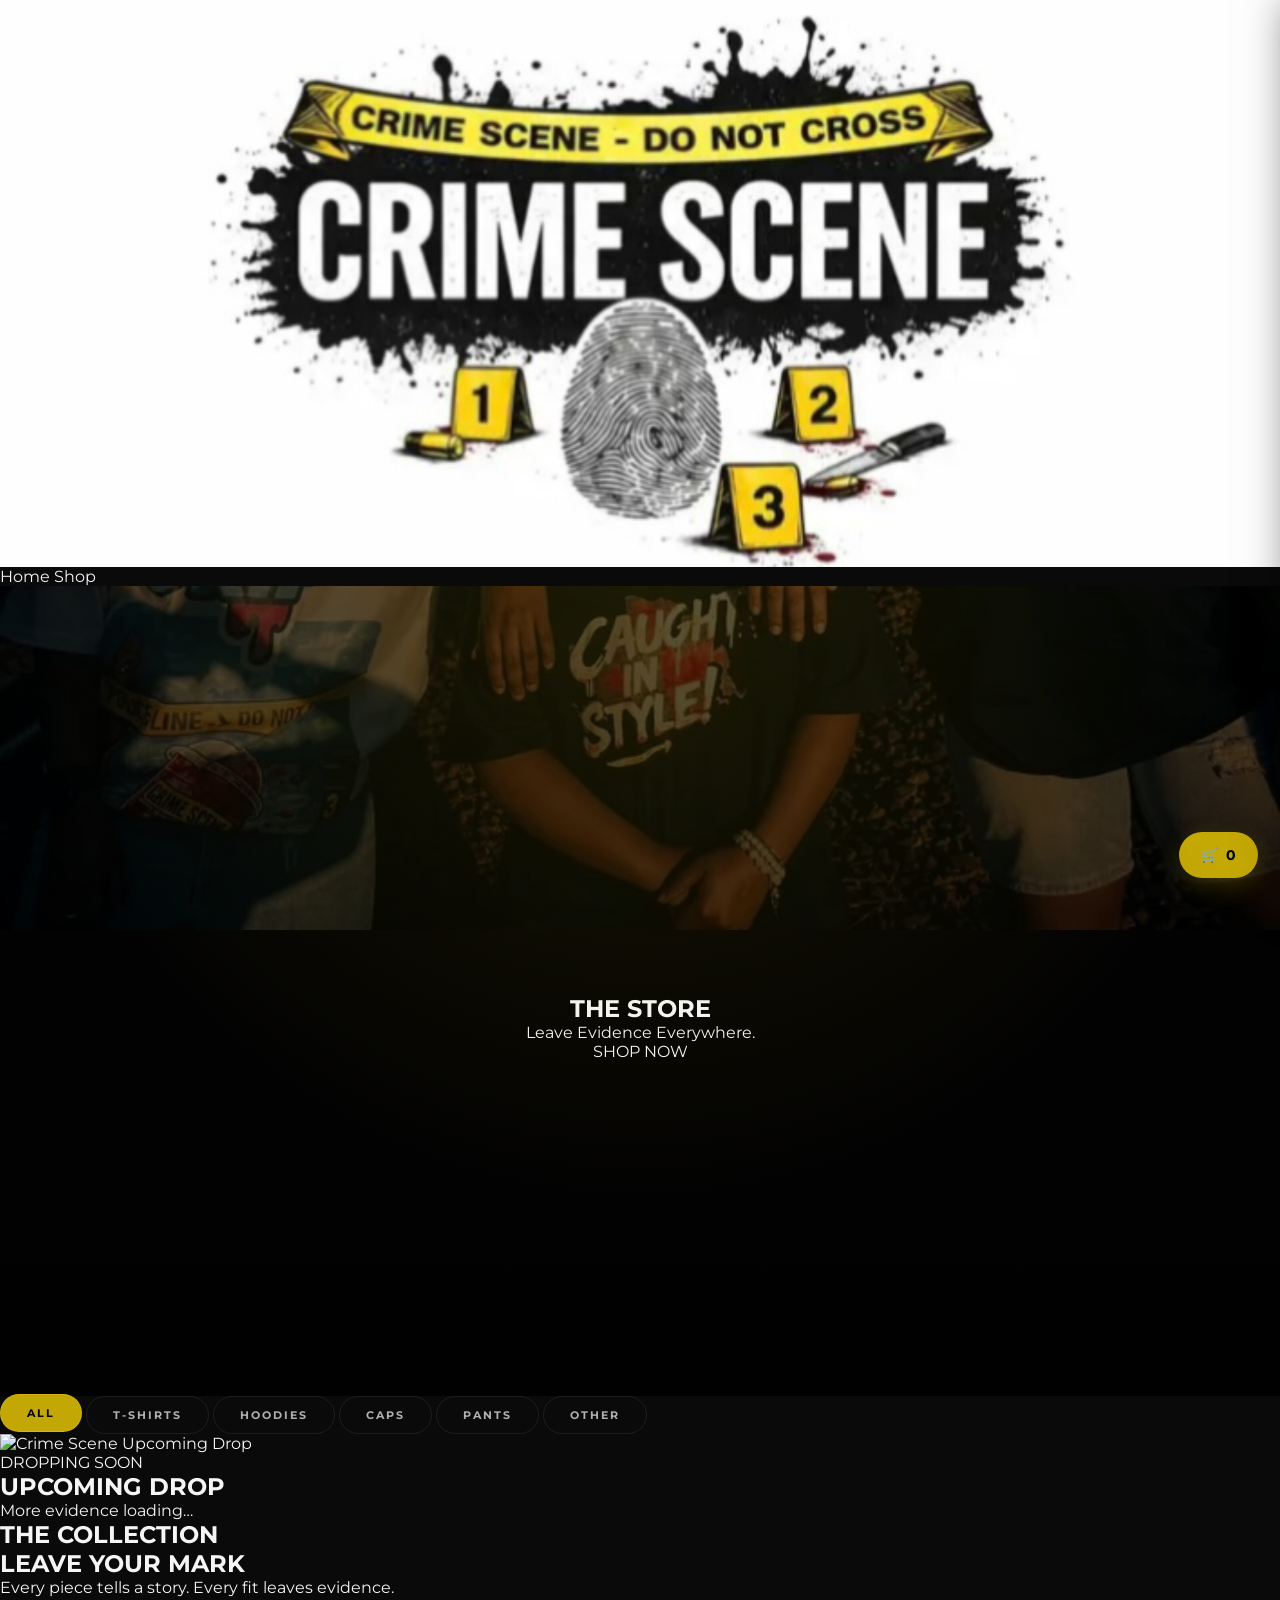
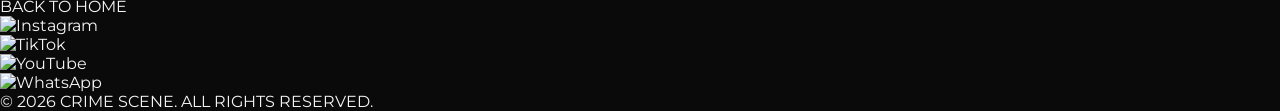
==== shop.html @ a5c56a44 "Update shop.html" ====
<!DOCTYPE html>
<html lang="en">

<head>
  <meta charset="UTF-8">
  <meta name="viewport" content="width=device-width, initial-scale=1.0">
  <title>CRIME SCENE | Store</title>
  <meta name="description" content="Shop official Crime Scene streetwear. Hoodies, t-shirts, caps and exclusive drops.">
  <meta property="og:title" content="CRIME SCENE | Store">
  <meta property="og:description" content="Shop official Crime Scene streetwear. Leave Evidence.">
  <meta property="og:type" content="website">
  <link rel="icon" type="image/png" href="assets/images/favicon.png">
  <link rel="preconnect" href="https://fonts.googleapis.com">
  <link rel="preconnect" href="https://fonts.gstatic.com" crossorigin>
  <link href="https://fonts.googleapis.com/css2?family=Special+Elite&family=Montserrat:wght@300;400;500;600;700&display=swap" rel="stylesheet">
  <link rel="stylesheet" href="css/shop.css">
</head>

<body>

  <!-- ═══════════════════════════ HEADER ═══════════════════════════ -->
  <header class="header">
    <div class="logo-container">
      <a href="index.html">
        <img src="assets/images/InShot_20260411_144224557.jpg" alt="Crime Scene Logo" class="logo">
      </a>
    </div>
    <nav class="navbar">
      <a href="index.html">Home</a>
      <a href="shop.html" class="active">Shop</a>
    </nav>
  </header>

  <!-- ═══════════════════════════ HERO ════════════════════════════ -->
  <section class="hero">
    <div class="hero-content">
      <h1>THE STORE</h1>
      <p>Leave Evidence Everywhere.</p>
      <a href="#products" class="cta-btn">SHOP NOW</a>
    </div>
  </section>

  <!-- ═══════════════════════════ FILTERS ═════════════════════════ -->
  <nav class="shop-filters" aria-label="Product filters">
    <button class="filter-btn active" onclick="filterProducts('all')">ALL</button>
    <button class="filter-btn" onclick="filterProducts('tshirt')">T-SHIRTS</button>
    <button class="filter-btn" onclick="filterProducts('hoodie')">HOODIES</button>
    <button class="filter-btn" onclick="filterProducts('cap')">CAPS</button>
    <button class="filter-btn" onclick="filterProducts('pants')">PANTS</button>
    <button class="filter-btn" onclick="filterProducts('other')">OTHER</button>
  </nav>

  <!-- ═══════════════════════════ FEATURED DROP ═══════════════════ -->
  <section class="featured-drop">
    <img class="featured-drop__img"
         src="assets/images/products/IMG-20260512-WA0043.jpg"
         alt="Crime Scene Upcoming Drop"
         loading="lazy">
    <div class="featured-drop__overlay">
      <span class="featured-drop__label">DROPPING SOON</span>
      <h2 class="featured-drop__title">UPCOMING DROP</h2>
      <p class="featured-drop__sub">More evidence loading…</p>
    </div>
  </section>

  <!-- ═══════════════════════════ PRODUCTS ════════════════════════ -->
  <main>
    <section class="products-section" id="products">
      <div class="section-title">
        <h2>THE COLLECTION</h2>
      </div>
      <div class="products-container">
        <!-- Injected by product.js -->
      </div>
    </section>
  </main>

  <!-- ═══════════════════════════ CTA ═════════════════════════════ -->
  <section class="cta-section">
    <h2>LEAVE YOUR MARK</h2>
    <p>Every piece tells a story. Every fit leaves evidence.</p>
    <a href="index.html" class="cta-btn">BACK TO HOME</a>
  </section>

  <!-- ═══════════════════════════ FOOTER ══════════════════════════ -->
  <footer class="footer">
    <div class="socials">
      <a href="https://www.instagram.com/crimedrip?igsh=eDRuYWk0MGx1YnZj" target="_blank" rel="noopener noreferrer">
        <img src="assets/images/OIP.jpg" alt="Instagram">
      </a>
      <a href="https://www.tiktok.com/@crimescene1441?_r=1&_t=ZS-95OgPBga3Vc" target="_blank" rel="noopener noreferrer">
        <img src="assets/images/tiktok.jpg" alt="TikTok">
      </a>
      <a href="https://youtube.com/@crimescenelifestyle?si=PqlXC4V3-9mZd_7v" target="_blank" rel="noopener noreferrer">
        <img src="assets/images/youtube.png" alt="YouTube">
      </a>
      <a href="https://whatsapp.com/channel/0029VbCSSCiEquiRIJZGGv15" target="_blank" rel="noopener noreferrer">
        <img src="assets/images/whatsapp.png" alt="WhatsApp">
      </a>
    </div>
    <p>© 2026 CRIME SCENE. ALL RIGHTS RESERVED.</p>
  </footer>

  <!-- ═══════════════════════════ CART TRIGGER ════════════════════ -->
  <button class="cart-trigger" onclick="toggleCart()" aria-label="Open cart">
    🛒 <span id="cart-count">0</span>
  </button>

  <!-- ═══════════════════════════ CART PANEL ══════════════════════ -->
  <aside class="cart-panel" id="cart" role="dialog" aria-label="Shopping cart">
    <div class="cart-panel__head">
      <h2 class="cart-panel__title">YOUR CART</h2>
      <button class="cart-panel__close" onclick="toggleCart()" aria-label="Close cart">✕</button>
    </div>
    <div class="cart-panel__items" id="cart-items"></div>
    <div class="cart-panel__foot">
      <div class="cart-panel__total" id="cart-total"></div>
      <button class="cart-panel__checkout" onclick="checkoutWhatsApp()">ORDER ON WHATSAPP</button>
    </div>
  </aside>

  <script src="js/product.js"></script>

</body>
</html>
---- css/shop.css ----
@import url('https://fonts.googleapis.com/css2?family=Montserrat:wght@300;400;500;600;700&family=Special+Elite&display=swap');

/* =====================================================================
   TOKENS
===================================================================== */

:root {
  --gold:         rgba(216, 184, 4, 0.9);
  --gold-glow:    rgba(216, 184, 4, 0.20);
  --gold-subtle:  rgba(216, 184, 4, 0.12);

  --bg:           #0a0a0a;
  --bg-raised:    #111111;
  --card:         #181818;

  --text:         #f5f5f5;
  --text-muted:   rgba(255, 255, 255, 0.68);

  --border:       rgba(255, 255, 255, 0.08);

  --ease:         0.38s ease;

  --font-display: 'Special Elite', cursive;
  --font-body:    'Montserrat', sans-serif;
}

/* =====================================================================
   RESET
===================================================================== */

*, *::before, *::after {
  margin: 0;
  padding: 0;
  box-sizing: border-box;
}

/* =====================================================================
   BASE
===================================================================== */

html { scroll-behavior: smooth; }

body {
  background: var(--bg);
  color: var(--text);
  font-family: var(--font-body);
  overflow-x: hidden;
}

a { text-decoration: none; color: inherit; }

img { display: block; max-width: 100%; }

/* =====================================================================
   SCROLLBAR
===================================================================== */

::-webkit-scrollbar       { width: 6px; }
::-webkit-scrollbar-track { background: #111; }
::-webkit-scrollbar-thumb { background: var(--gold); border-radius: 20px; }

/* =====================================================================
   SITE HEADER
===================================================================== */

.site-header {
  position: fixed;
  top: 0;
  left: 0;
  right: 0;
  z-index: 900;

  display: flex;
  align-items: center;
  justify-content: space-between;

  padding: 0 8%;
  height: 72px;

  background: rgba(10, 10, 10, 0.85);
  backdrop-filter: blur(12px);
  border-bottom: 1px solid var(--border);
}

.site-logo {
  font-family: var(--font-display);
  font-size: 1.35rem;
  color: var(--gold);
  letter-spacing: 4px;
}

.site-nav {
  display: flex;
  gap: 32px;
}

.site-nav a {
  font-size: 12px;
  font-weight: 600;
  letter-spacing: 2.5px;
  color: var(--text-muted);
  text-transform: uppercase;
  transition: color var(--ease);
}

.site-nav a:hover,
.site-nav a.active {
  color: var(--gold);
}

/* =====================================================================
   HERO
===================================================================== */

.hero {
  min-height: 90vh;
  padding-top: 72px; /* clear fixed header */

  background:
    linear-gradient(rgba(0, 0, 0, 0.70), rgba(0, 0, 0, 0.88)),
    url('../assets/images/1778479304655.jpg') center / cover no-repeat fixed;

  display: flex;
  align-items: center;
  justify-content: center;
  text-align: center;

  position: relative;
  overflow: hidden;
}

.hero::after {
  content: '';
  position: absolute;
  inset: 0;
  background: radial-gradient(circle at top, var(--gold-subtle), transparent 60%);
  pointer-events: none;
}

.hero__inner {
  position: relative;
  z-index: 2;
  padding: 0 6%;
}

.hero__title {
  font-family: var(--font-display);
  font-size: clamp(2.8rem, 9vw, 6.5rem);
  color: var(--gold);
  letter-spacing: 6px;
  text-transform: uppercase;
  text-shadow: 0 0 30px var(--gold-glow);
  line-height: 1.1;
}

.hero__sub {
  margin-top: 18px;
  font-size: 13px;
  font-weight: 500;
  letter-spacing: 5px;
  text-transform: uppercase;
  color: var(--text-muted);
}

.hero__btn {
  display: inline-block;
  margin-top: 36px;
  padding: 15px 40px;
  background: transparent;
  border: 1px solid var(--gold);
  color: var(--gold);
  font-family: var(--font-body);
  font-size: 12px;
  font-weight: 700;
  letter-spacing: 3px;
  text-transform: uppercase;
  border-radius: 40px;
  transition: background var(--ease), color var(--ease), transform var(--ease);
}

.hero__btn:hover {
  background: var(--gold);
  color: #000;
  transform: translateY(-3px);
}

/* =====================================================================
   FILTERS
===================================================================== */

.filters {
  display: flex;
  flex-wrap: wrap;
  justify-content: center;
  gap: 12px;
  padding: 32px 8%;
  background: var(--bg-raised);
  border-top: 1px solid var(--border);
  border-bottom: 1px solid var(--border);
}

.filter-btn {
  padding: 11px 26px;
  background: transparent;
  color: var(--text-muted);
  border: 1px solid var(--border);
  border-radius: 40px;
  font-family: var(--font-body);
  font-size: 11px;
  font-weight: 700;
  letter-spacing: 2px;
  text-transform: uppercase;
  cursor: pointer;
  transition: background var(--ease), color var(--ease), border-color var(--ease), transform var(--ease);
}

.filter-btn:hover,
.filter-btn.active {
  background: var(--gold);
  color: #000;
  border-color: var(--gold);
  transform: translateY(-2px);
}

/* =====================================================================
   FEATURED DROP
===================================================================== */

.featured {
  position: relative;
  height: 68vh;
  overflow: hidden;
}

.featured__img {
  width: 100%;
  height: 100%;
  object-fit: cover;
  object-position: center;
  transition: transform 0.8s ease;
}

.featured:hover .featured__img {
  transform: scale(1.04);
}

/* diagonal overlay band — the signature element */
.featured__overlay {
  position: absolute;
  inset: 0;
  display: flex;
  flex-direction: column;
  align-items: center;
  justify-content: center;
  background: linear-gradient(
    135deg,
    rgba(0, 0, 0, 0.80) 0%,
    rgba(0, 0, 0, 0.30) 55%,
    transparent 100%
  );
  padding: 10%;
}

.featured__label {
  display: inline-block;
  font-size: 10px;
  font-weight: 700;
  letter-spacing: 4px;
  color: #000;
  background: var(--gold);
  padding: 5px 16px;
  border-radius: 40px;
  margin-bottom: 18px;
  text-transform: uppercase;
}

.featured__title {
  font-family: var(--font-display);
  font-size: clamp(2.2rem, 6vw, 4.5rem);
  color: var(--text);
  letter-spacing: 4px;
  text-align: center;
  text-transform: uppercase;
}

.featured__sub {
  margin-top: 14px;
  font-size: 13px;
  letter-spacing: 3px;
  color: var(--text-muted);
  text-transform: uppercase;
}

/* =====================================================================
   PRODUCTS GRID
===================================================================== */

.products {
  display: grid;
  grid-template-columns: repeat(auto-fill, minmax(280px, 1fr));
  gap: 30px;
  padding: 80px 8%;
}

/* =====================================================================
   PRODUCT CARD
===================================================================== */

.product-card {
  background: var(--card);
  border-radius: 20px;
  border: 1px solid var(--border);
  overflow: hidden;
  display: flex;
  flex-direction: column;
  transition: transform var(--ease), box-shadow var(--ease);
}

.product-card:hover {
  transform: translateY(-8px);
  box-shadow: 0 24px 48px rgba(0, 0, 0, 0.45);
}

.product-card__img {
  width: 100%;
  height: 320px;
  object-fit: cover;
  object-position: center;
  transition: transform 0.6s ease, filter 0.6s ease;
}

.product-card:hover .product-card__img {
  transform: scale(1.06);
  filter: brightness(108%) contrast(104%);
}

.product-card__body {
  padding: 22px;
  display: flex;
  flex-direction: column;
  flex: 1;
}

.product-card__name {
  font-size: 1.1rem;
  font-weight: 600;
  color: var(--gold);
  margin-bottom: 8px;
}

.product-card__desc {
  font-size: 13px;
  color: var(--text-muted);
  line-height: 1.7;
  flex: 1;
  margin-bottom: 16px;
}

/* SIZES */
.product-card__sizes {
  display: flex;
  flex-wrap: wrap;
  gap: 8px;
  margin-bottom: 18px;
}

.size-btn {
  width: 36px;
  height: 36px;
  background: transparent;
  color: var(--text);
  border: 1px solid rgba(255, 255, 255, 0.25);
  border-radius: 8px;
  font-family: var(--font-body);
  font-size: 11px;
  font-weight: 600;
  cursor: pointer;
  transition: background var(--ease), color var(--ease), border-color var(--ease);
}

.size-btn:hover,
.size-btn.active {
  background: var(--text);
  color: #000;
  border-color: var(--text);
}

/* ADD TO CART */
.product-card__cta {
  width: 100%;
  padding: 14px;
  background: var(--gold);
  color: #000;
  border: none;
  border-radius: 40px;
  font-family: var(--font-body);
  font-size: 12px;
  font-weight: 700;
  letter-spacing: 2px;
  text-transform: uppercase;
  cursor: pointer;
  transition: transform var(--ease), box-shadow var(--ease);
}

.product-card__cta:hover {
  transform: translateY(-3px);
  box-shadow: 0 10px 24px var(--gold-glow);
}

/* =====================================================================
   SCROLL REVEAL
===================================================================== */

.hidden {
  opacity: 0;
  transform: translateY(50px);
  transition: opacity 0.9s ease, transform 0.9s ease;
}

.show {
  opacity: 1;
  transform: translateY(0);
}

/* =====================================================================
   CART TRIGGER (floating button)
===================================================================== */

.cart-trigger {
  position: fixed;
  right: 22px;
  bottom: 22px;
  z-index: 950;

  display: flex;
  align-items: center;
  gap: 8px;

  padding: 14px 22px;
  background: var(--gold);
  color: #000;
  border: none;
  border-radius: 50px;
  font-family: var(--font-body);
  font-size: 14px;
  font-weight: 700;
  cursor: pointer;
  box-shadow: 0 8px 24px var(--gold-glow);
  transition: transform var(--ease);
}

.cart-trigger:hover { transform: scale(1.06); }

/* =====================================================================
   CART PANEL
===================================================================== */

.cart-panel {
  position: fixed;
  top: 0;
  right: -420px;
  width: 400px;
  max-width: 100vw;
  height: 100vh;
  z-index: 1100;

  display: flex;
  flex-direction: column;

  background: #0f0f0f;
  border-left: 1px solid var(--border);
  box-shadow: -12px 0 40px rgba(0, 0, 0, 0.5);

  transition: right 0.42s ease;
  overflow: hidden;
}

.cart-panel.active { right: 0; }

/* head */
.cart-panel__head {
  display: flex;
  align-items: center;
  justify-content: space-between;
  padding: 28px 28px 20px;
  border-bottom: 1px solid var(--border);
  flex-shrink: 0;
}

.cart-panel__title {
  font-family: var(--font-display);
  font-size: 1.4rem;
  color: var(--gold);
  letter-spacing: 3px;
}

.cart-panel__close {
  background: transparent;
  border: 1px solid var(--border);
  color: var(--text-muted);
  width: 34px;
  height: 34px;
  border-radius: 50%;
  font-size: 14px;
  cursor: pointer;
  transition: border-color var(--ease), color var(--ease);
}

.cart-panel__close:hover {
  border-color: crimson;
  color: crimson;
}

/* items */
.cart-panel__items {
  flex: 1;
  overflow-y: auto;
  padding: 20px 28px;
}

/* single item */
.cart-item {
  display: flex;
  align-items: center;
  justify-content: space-between;
  gap: 14px;
  padding: 14px 0;
  border-bottom: 1px solid var(--border);
}

.cart-item__info h4 {
  font-size: 14px;
  font-weight: 600;
  color: var(--gold);
  margin-bottom: 4px;
}

.cart-item__info p {
  font-size: 12px;
  color: var(--text-muted);
}

.remove-btn {
  flex-shrink: 0;
  width: 32px;
  height: 32px;
  background: crimson;
  border: none;
  border-radius: 50%;
  color: #fff;
  font-size: 14px;
  cursor: pointer;
  transition: opacity var(--ease);
}

.remove-btn:hover { opacity: 0.8; }

/* foot */
.cart-panel__foot {
  padding: 20px 28px 28px;
  border-top: 1px solid var(--border);
  flex-shrink: 0;
}

.cart-panel__total {
  font-size: 18px;
  font-weight: 700;
  color: var(--gold);
  text-align: center;
  margin-bottom: 18px;
}

.cart-panel__checkout {
  width: 100%;
  padding: 15px;
  background: var(--gold);
  color: #000;
  border: none;
  border-radius: 40px;
  font-family: var(--font-body);
  font-size: 12px;
  font-weight: 700;
  letter-spacing: 2px;
  text-transform: uppercase;
  cursor: pointer;
  transition: transform var(--ease), box-shadow var(--ease);
}

.cart-panel__checkout:hover {
  transform: translateY(-3px);
  box-shadow: 0 10px 26px var(--gold-glow);
}

/* =====================================================================
   SITE FOOTER
===================================================================== */

.site-footer {
  padding: 32px 8%;
  background: var(--bg-raised);
  border-top: 1px solid var(--border);
  text-align: center;
  font-size: 11px;
  font-weight: 500;
  letter-spacing: 2.5px;
  color: var(--text-muted);
  text-transform: uppercase;
}

/* =====================================================================
   RESPONSIVE
===================================================================== */

@media (max-width: 900px) {
  .hero {
    background-attachment: scroll;
    min-height: 80vh;
  }

  .hero__title { letter-spacing: 3px; }

  .filters { padding: 22px 5%; }

  .featured { height: 52vh; }

  .products { padding: 60px 5%; gap: 18px; }

  .cart-panel { width: 100%; right: -100%; }
}

@media (max-width: 480px) {
  .site-header { padding: 0 5%; }

  .hero__btn { padding: 13px 30px; }

  .product-card__img { height: 260px; }

  .cart-panel__head,
  .cart-panel__items,
  .cart-panel__foot { padding-left: 18px; padding-right: 18px; }
}
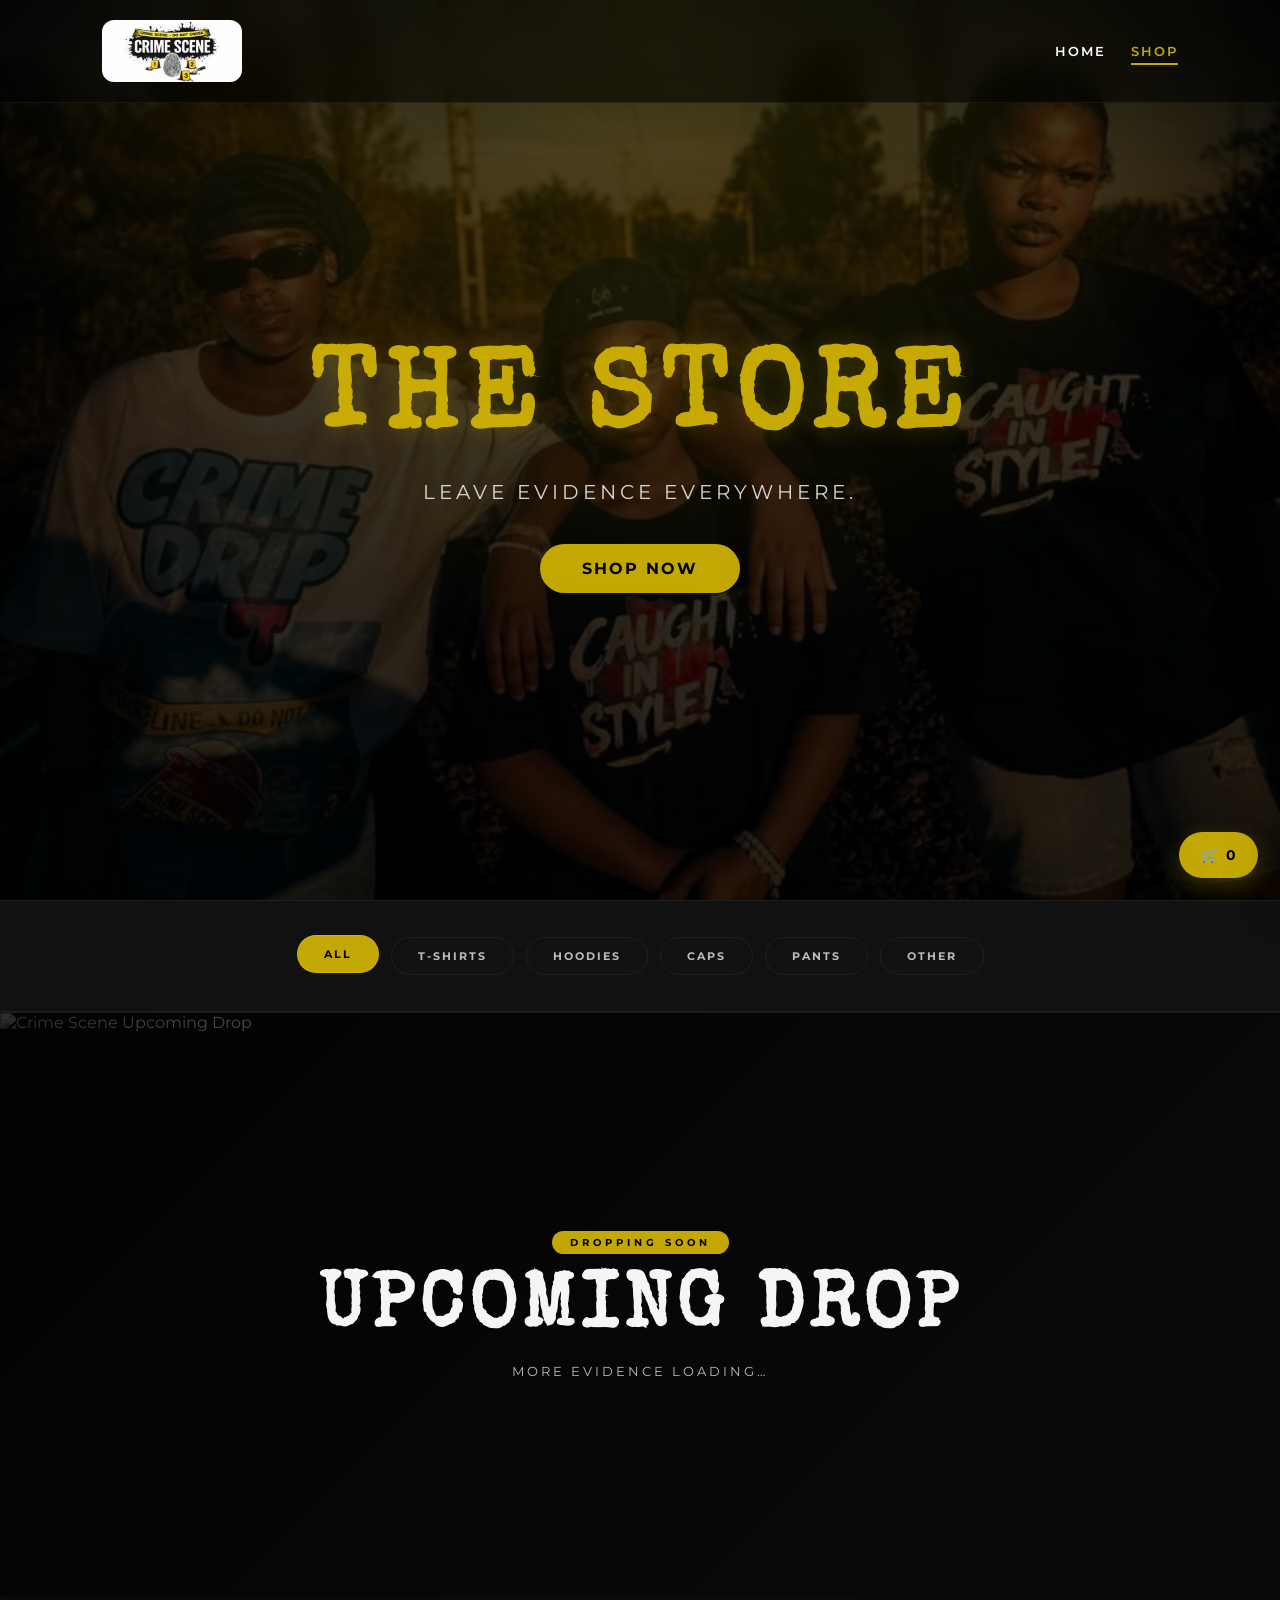
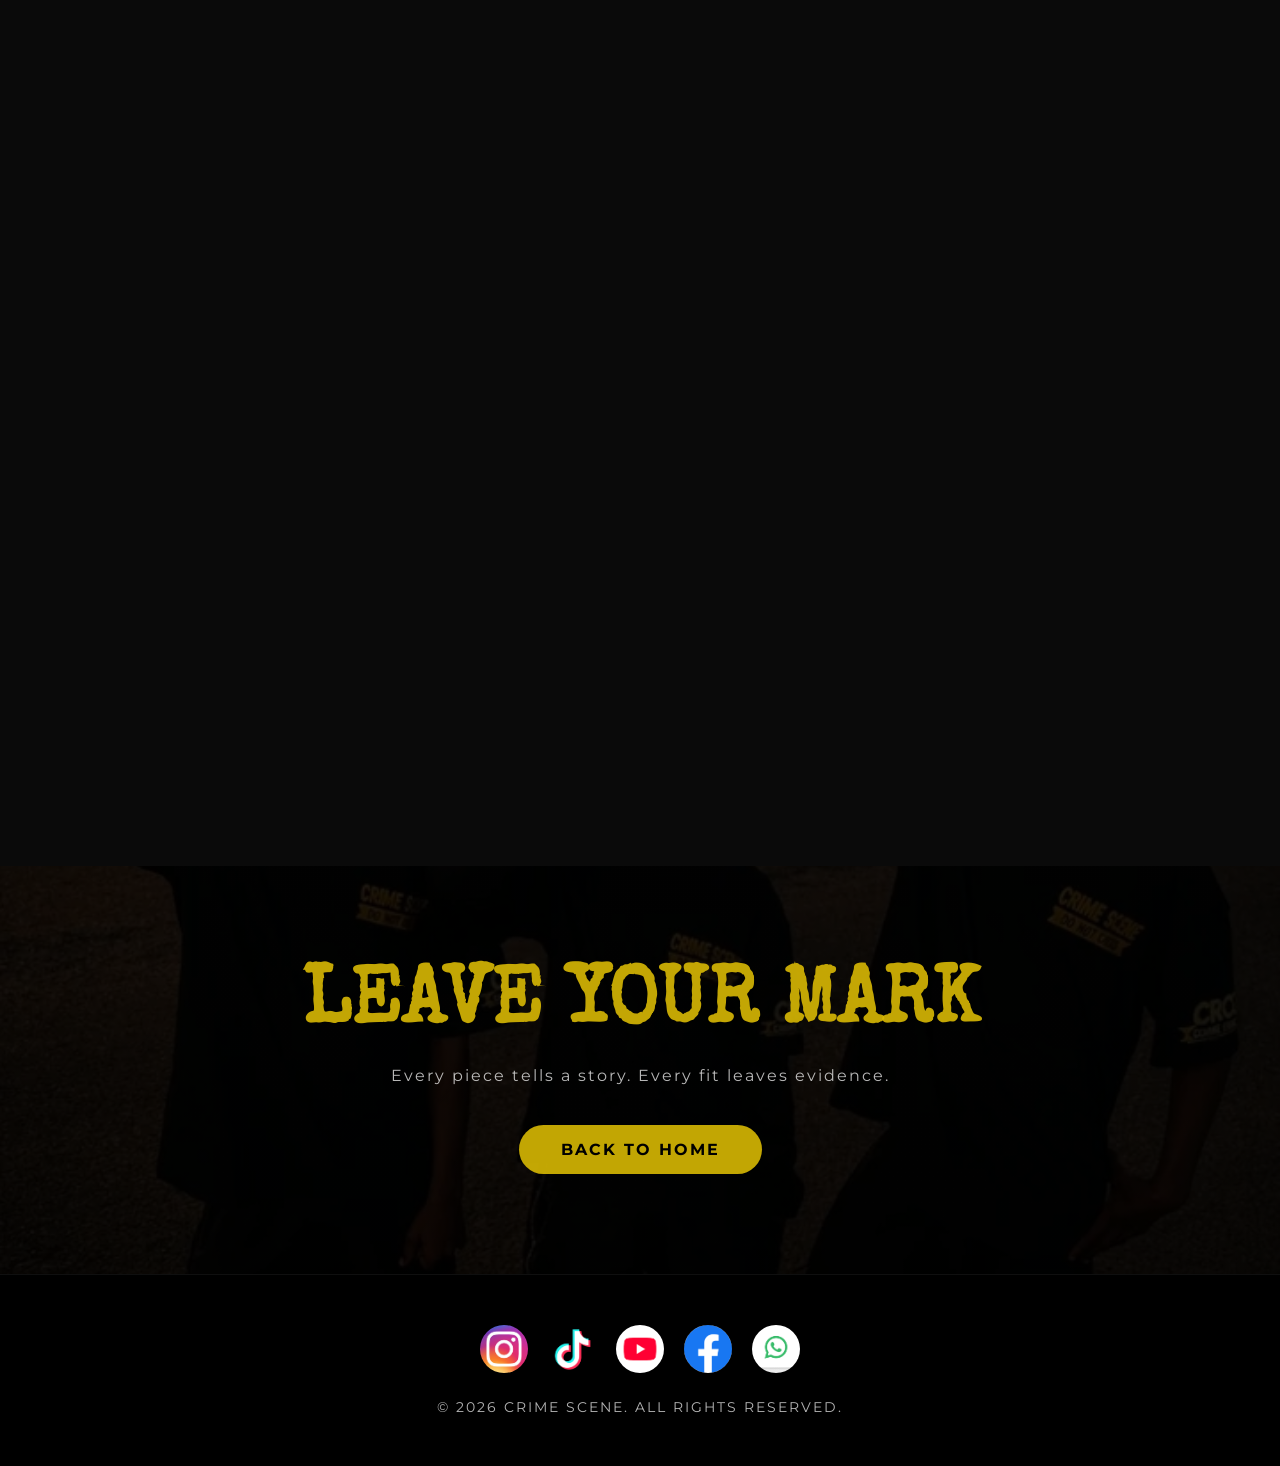
==== commit 4334197a: "Update shop.html" ====
--- a/shop.html
+++ b/shop.html
@@ -85,18 +85,50 @@
   <!-- ═══════════════════════════ FOOTER ══════════════════════════ -->
   <footer class="footer">
     <div class="socials">
-      <a href="https://www.instagram.com/crimedrip?igsh=eDRuYWk0MGx1YnZj" target="_blank" rel="noopener noreferrer">
-        <img src="assets/images/OIP.jpg" alt="Instagram">
-      </a>
-      <a href="https://www.tiktok.com/@crimescene1441?_r=1&_t=ZS-95OgPBga3Vc" target="_blank" rel="noopener noreferrer">
-        <img src="assets/images/tiktok.jpg" alt="TikTok">
-      </a>
-      <a href="https://youtube.com/@crimescenelifestyle?si=PqlXC4V3-9mZd_7v" target="_blank" rel="noopener noreferrer">
-        <img src="assets/images/youtube.png" alt="YouTube">
-      </a>
-      <a href="https://whatsapp.com/channel/0029VbCSSCiEquiRIJZGGv15" target="_blank" rel="noopener noreferrer">
-        <img src="assets/images/whatsapp.png" alt="WhatsApp">
-      </a>
+               <a href="https://www.instagram.com/crimedrip?igsh=eDRuYWk0MGx1YnZj"
+                target="_blank"
+                rel="noopener noreferrer">
+
+                <img src="assets/images/instagram.jpeg"
+                    alt="Instagram">
+
+            </a>
+
+            <a href="https://www.tiktok.com/@crimescene1441?_r=1&_t=ZS-95OgPBga3Vc"
+                target="_blank"
+                rel="noopener noreferrer">
+
+                <img src="assets/images/tiktok.png"
+                    alt="TikTok">
+
+            </a>
+
+            <a href="https://youtube.com/@crimescenelifestyle?si=PqlXC4V3-9mZd_7v"
+                target="_blank"
+                rel="noopener noreferrer">
+
+                <img src="assets/images/youtube.png"
+                    alt="YouTube">
+
+            </a>
+
+<a href="https://www.facebook.com/profile.php?id=61587080947589"
+                target="_blank"
+                rel="noopener noreferrer">
+
+                <img src="assets/images/facebook.png"
+                    alt="Facebook">
+
+            </a>
+
+            <a href="https://whatsapp.com/channel/0029VbCSSCiEquiRIJZGGv15"
+                target="_blank"
+                rel="noopener noreferrer">
+
+                <img src="assets/images/whatsapp.png"
+                    alt="WhatsApp">
+
+            </a>
     </div>
     <p>© 2026 CRIME SCENE. ALL RIGHTS RESERVED.</p>
   </footer>
--- a/css/shop.css
+++ b/css/shop.css
@@ -1,32 +1,27 @@
-@import url('https://fonts.googleapis.com/css2?family=Montserrat:wght@300;400;500;600;700&family=Special+Elite&display=swap');
-
-/* =====================================================================
-   TOKENS
-===================================================================== */
+/* ===================================
+   ROOT VARIABLES  (matches style.css)
+=================================== */
 
 :root {
-  --gold:         rgba(216, 184, 4, 0.9);
-  --gold-glow:    rgba(216, 184, 4, 0.20);
-  --gold-subtle:  rgba(216, 184, 4, 0.12);
-
-  --bg:           #0a0a0a;
-  --bg-raised:    #111111;
-  --card:         #181818;
-
-  --text:         #f5f5f5;
-  --text-muted:   rgba(255, 255, 255, 0.68);
-
-  --border:       rgba(255, 255, 255, 0.08);
-
-  --ease:         0.38s ease;
-
-  --font-display: 'Special Elite', cursive;
-  --font-body:    'Montserrat', sans-serif;
-}
-
-/* =====================================================================
+  --gold:        rgba(216, 184, 4, 0.9);
+  --gold-soft:   rgba(216, 184, 4, 0.25);
+  --gold-glow:   rgba(216, 184, 4, 0.18);
+
+  --bg-dark:     #0a0a0a;
+  --bg-soft:     #111111;
+  --card-bg:     #181818;
+
+  --text-light:  #f5f5f5;
+  --text-soft:   rgba(255, 255, 255, 0.72);
+
+  --border-soft: rgba(255, 255, 255, 0.06);
+
+  --transition:  0.4s ease;
+}
+
+/* ===================================
    RESET
-===================================================================== */
+=================================== */
 
 *, *::before, *::after {
   margin: 0;
@@ -34,184 +29,202 @@
   box-sizing: border-box;
 }
 
-/* =====================================================================
+/* ===================================
    BASE
-===================================================================== */
+=================================== */
 
 html { scroll-behavior: smooth; }
 
 body {
-  background: var(--bg);
-  color: var(--text);
-  font-family: var(--font-body);
+  background: var(--bg-dark);
+  color: var(--text-light);
+  font-family: 'Montserrat', sans-serif;
   overflow-x: hidden;
-}
+  opacity: 0;
+  transition: opacity 0.8s ease;
+}
+
+body.loaded { opacity: 1; }
 
 a { text-decoration: none; color: inherit; }
 
 img { display: block; max-width: 100%; }
 
-/* =====================================================================
+/* ===================================
    SCROLLBAR
-===================================================================== */
-
-::-webkit-scrollbar       { width: 6px; }
+=================================== */
+
+::-webkit-scrollbar       { width: 8px; }
 ::-webkit-scrollbar-track { background: #111; }
 ::-webkit-scrollbar-thumb { background: var(--gold); border-radius: 20px; }
 
-/* =====================================================================
-   SITE HEADER
-===================================================================== */
-
-.site-header {
+/* ===================================
+   HEADER  (identical to homepage)
+=================================== */
+
+.header {
+  width: 100%;
+  padding: 20px 8%;
+  display: flex;
+  justify-content: space-between;
+  align-items: center;
   position: fixed;
   top: 0;
   left: 0;
-  right: 0;
-  z-index: 900;
-
+  z-index: 1000;
+  background: rgba(0, 0, 0, 0.55);
+  backdrop-filter: blur(14px);
+  border-bottom: 1px solid var(--border-soft);
+  transition: var(--transition);
+}
+
+.header.scrolled {
+  padding: 14px 8%;
+  background: rgba(0, 0, 0, 0.92);
+}
+
+.logo {
+  width: 140px;
+  border-radius: 12px;
+  transition: var(--transition);
+}
+
+.logo:hover { transform: scale(1.03); }
+
+/* ===================================
+   NAVBAR  (identical to homepage)
+=================================== */
+
+.navbar {
   display: flex;
   align-items: center;
-  justify-content: space-between;
-
-  padding: 0 8%;
-  height: 72px;
-
-  background: rgba(10, 10, 10, 0.85);
-  backdrop-filter: blur(12px);
-  border-bottom: 1px solid var(--border);
-}
-
-.site-logo {
-  font-family: var(--font-display);
-  font-size: 1.35rem;
-  color: var(--gold);
-  letter-spacing: 4px;
-}
-
-.site-nav {
-  display: flex;
-  gap: 32px;
-}
-
-.site-nav a {
-  font-size: 12px;
+  gap: 25px;
+}
+
+.navbar a {
+  color: white;
+  font-size: 13px;
   font-weight: 600;
-  letter-spacing: 2.5px;
-  color: var(--text-muted);
-  text-transform: uppercase;
-  transition: color var(--ease);
-}
-
-.site-nav a:hover,
-.site-nav a.active {
-  color: var(--gold);
-}
-
-/* =====================================================================
+  letter-spacing: 2px;
+  text-transform: uppercase;
+  position: relative;
+  transition: var(--transition);
+}
+
+.navbar a::after {
+  content: '';
+  position: absolute;
+  width: 0%;
+  height: 2px;
+  left: 0;
+  bottom: -6px;
+  background: var(--gold);
+  transition: var(--transition);
+}
+
+.navbar a:hover,
+.navbar a.active { color: var(--gold); }
+
+.navbar a:hover::after,
+.navbar a.active::after { width: 100%; }
+
+/* ===================================
    HERO
-===================================================================== */
+=================================== */
 
 .hero {
-  min-height: 90vh;
-  padding-top: 72px; /* clear fixed header */
-
+  min-height: 100vh;
+  display: flex;
+  justify-content: center;
+  align-items: center;
+  text-align: center;
+  padding: 140px 10% 100px;
   background:
-    linear-gradient(rgba(0, 0, 0, 0.70), rgba(0, 0, 0, 0.88)),
+    linear-gradient(rgba(0,0,0,0.78), rgba(0,0,0,0.85)),
     url('../assets/images/1778479304655.jpg') center / cover no-repeat fixed;
-
-  display: flex;
-  align-items: center;
-  justify-content: center;
-  text-align: center;
-
   position: relative;
   overflow: hidden;
 }
 
-.hero::after {
+.hero::before {
   content: '';
   position: absolute;
   inset: 0;
-  background: radial-gradient(circle at top, var(--gold-subtle), transparent 60%);
+  background: radial-gradient(circle at top, var(--gold-glow), transparent 60%);
   pointer-events: none;
 }
 
-.hero__inner {
+.hero-content {
   position: relative;
   z-index: 2;
-  padding: 0 6%;
-}
-
-.hero__title {
-  font-family: var(--font-display);
-  font-size: clamp(2.8rem, 9vw, 6.5rem);
+}
+
+.hero-content h1 {
+  font-family: 'Special Elite', cursive;
+  font-size: clamp(4rem, 10vw, 7rem);
   color: var(--gold);
-  letter-spacing: 6px;
-  text-transform: uppercase;
-  text-shadow: 0 0 30px var(--gold-glow);
-  line-height: 1.1;
-}
-
-.hero__sub {
-  margin-top: 18px;
-  font-size: 13px;
-  font-weight: 500;
-  letter-spacing: 5px;
-  text-transform: uppercase;
-  color: var(--text-muted);
-}
-
-.hero__btn {
+  letter-spacing: 8px;
+  text-transform: uppercase;
+  margin-bottom: 20px;
+  text-shadow: 0 0 25px rgba(216, 184, 4, 0.25);
+}
+
+.hero-content p {
+  font-size: 20px;
+  letter-spacing: 4px;
+  text-transform: uppercase;
+  margin-bottom: 40px;
+  color: rgba(255, 255, 255, 0.82);
+}
+
+/* ===================================
+   SHARED BUTTON  (matches homepage)
+=================================== */
+
+.cta-btn {
   display: inline-block;
-  margin-top: 36px;
-  padding: 15px 40px;
-  background: transparent;
-  border: 1px solid var(--gold);
-  color: var(--gold);
-  font-family: var(--font-body);
-  font-size: 12px;
+  padding: 15px 42px;
+  border-radius: 50px;
+  background: var(--gold);
+  color: black;
   font-weight: 700;
-  letter-spacing: 3px;
-  text-transform: uppercase;
-  border-radius: 40px;
-  transition: background var(--ease), color var(--ease), transform var(--ease);
-}
-
-.hero__btn:hover {
-  background: var(--gold);
-  color: #000;
-  transform: translateY(-3px);
-}
-
-/* =====================================================================
+  letter-spacing: 2px;
+  transition: var(--transition);
+}
+
+.cta-btn:hover {
+  transform: translateY(-6px);
+  box-shadow: 0 12px 30px rgba(216, 184, 4, 0.25);
+}
+
+/* ===================================
    FILTERS
-===================================================================== */
-
-.filters {
+=================================== */
+
+.shop-filters {
   display: flex;
   flex-wrap: wrap;
   justify-content: center;
   gap: 12px;
-  padding: 32px 8%;
-  background: var(--bg-raised);
-  border-top: 1px solid var(--border);
-  border-bottom: 1px solid var(--border);
+  padding: 36px 8%;
+  background: var(--bg-soft);
+  border-top: 1px solid var(--border-soft);
+  border-bottom: 1px solid var(--border-soft);
 }
 
 .filter-btn {
   padding: 11px 26px;
   background: transparent;
-  color: var(--text-muted);
-  border: 1px solid var(--border);
+  color: var(--text-soft);
+  border: 1px solid var(--border-soft);
   border-radius: 40px;
-  font-family: var(--font-body);
+  font-family: 'Montserrat', sans-serif;
   font-size: 11px;
   font-weight: 700;
   letter-spacing: 2px;
   text-transform: uppercase;
   cursor: pointer;
-  transition: background var(--ease), color var(--ease), border-color var(--ease), transform var(--ease);
+  transition: var(--transition);
 }
 
 .filter-btn:hover,
@@ -222,17 +235,18 @@
   transform: translateY(-2px);
 }
 
-/* =====================================================================
+/* ===================================
    FEATURED DROP
-===================================================================== */
-
-.featured {
+=================================== */
+
+.featured-drop {
   position: relative;
-  height: 68vh;
+  height: 65vh;
   overflow: hidden;
-}
-
-.featured__img {
+  border-top: 1px solid var(--border-soft);
+}
+
+.featured-drop__img {
   width: 100%;
   height: 100%;
   object-fit: cover;
@@ -240,12 +254,12 @@
   transition: transform 0.8s ease;
 }
 
-.featured:hover .featured__img {
+.featured-drop:hover .featured-drop__img {
   transform: scale(1.04);
 }
 
-/* diagonal overlay band — the signature element */
-.featured__overlay {
+/* diagonal cinematic overlay */
+.featured-drop__overlay {
   position: absolute;
   inset: 0;
   display: flex;
@@ -254,66 +268,89 @@
   justify-content: center;
   background: linear-gradient(
     135deg,
-    rgba(0, 0, 0, 0.80) 0%,
-    rgba(0, 0, 0, 0.30) 55%,
+    rgba(0,0,0,0.82) 0%,
+    rgba(0,0,0,0.35) 55%,
     transparent 100%
   );
   padding: 10%;
 }
 
-.featured__label {
+.featured-drop__label {
   display: inline-block;
   font-size: 10px;
   font-weight: 700;
   letter-spacing: 4px;
+  text-transform: uppercase;
   color: #000;
   background: var(--gold);
-  padding: 5px 16px;
+  padding: 5px 18px;
   border-radius: 40px;
   margin-bottom: 18px;
-  text-transform: uppercase;
-}
-
-.featured__title {
-  font-family: var(--font-display);
-  font-size: clamp(2.2rem, 6vw, 4.5rem);
-  color: var(--text);
-  letter-spacing: 4px;
+}
+
+.featured-drop__title {
+  font-family: 'Special Elite', cursive;
+  font-size: clamp(2.5rem, 6vw, 5rem);
+  color: var(--text-light);
+  letter-spacing: 5px;
+  text-transform: uppercase;
   text-align: center;
-  text-transform: uppercase;
-}
-
-.featured__sub {
+}
+
+.featured-drop__sub {
   margin-top: 14px;
   font-size: 13px;
   letter-spacing: 3px;
-  color: var(--text-muted);
-  text-transform: uppercase;
-}
-
-/* =====================================================================
+  text-transform: uppercase;
+  color: var(--text-soft);
+}
+
+/* ===================================
+   PRODUCTS SECTION
+=================================== */
+
+.products-section {
+  padding: 100px 10%;
+  background: var(--bg-dark);
+}
+
+/* section title — matches .section-title from homepage */
+.section-title {
+  text-align: center;
+  margin-bottom: 60px;
+}
+
+.section-title h2 {
+  font-family: 'Special Elite', cursive;
+  font-size: clamp(2.5rem, 5vw, 4rem);
+  color: var(--gold);
+  letter-spacing: 4px;
+}
+
+/* ===================================
    PRODUCTS GRID
-===================================================================== */
-
-.products {
+=================================== */
+
+.products-container {
   display: grid;
   grid-template-columns: repeat(auto-fill, minmax(280px, 1fr));
   gap: 30px;
-  padding: 80px 8%;
-}
-
-/* =====================================================================
+}
+
+/* ===================================
    PRODUCT CARD
-===================================================================== */
+=================================== */
 
 .product-card {
-  background: var(--card);
-  border-radius: 20px;
-  border: 1px solid var(--border);
+  background: var(--card-bg);
+  border-radius: 22px;
+  border: 1px solid var(--border-soft);
   overflow: hidden;
   display: flex;
   flex-direction: column;
-  transition: transform var(--ease), box-shadow var(--ease);
+  transform-style: preserve-3d;
+  will-change: transform;
+  transition: transform var(--transition), box-shadow var(--transition);
 }
 
 .product-card:hover {
@@ -321,43 +358,47 @@
   box-shadow: 0 24px 48px rgba(0, 0, 0, 0.45);
 }
 
-.product-card__img {
+.product-card img {
   width: 100%;
   height: 320px;
   object-fit: cover;
   object-position: center;
+  display: block;
   transition: transform 0.6s ease, filter 0.6s ease;
 }
 
-.product-card:hover .product-card__img {
-  transform: scale(1.06);
-  filter: brightness(108%) contrast(104%);
-}
-
-.product-card__body {
-  padding: 22px;
+.product-card:hover img {
+  transform: scale(1.05);
+  filter: brightness(110%) contrast(105%);
+}
+
+.product-info {
+  padding: 24px;
   display: flex;
   flex-direction: column;
   flex: 1;
 }
 
-.product-card__name {
+.product-info h3 {
   font-size: 1.1rem;
   font-weight: 600;
   color: var(--gold);
-  margin-bottom: 8px;
-}
-
-.product-card__desc {
+  margin-bottom: 10px;
+}
+
+.product-info p {
   font-size: 13px;
-  color: var(--text-muted);
-  line-height: 1.7;
+  color: var(--text-soft);
+  line-height: 1.8;
   flex: 1;
   margin-bottom: 16px;
 }
 
-/* SIZES */
-.product-card__sizes {
+/* ===================================
+   SIZES
+=================================== */
+
+.sizes {
   display: flex;
   flex-wrap: wrap;
   gap: 8px;
@@ -368,92 +409,141 @@
   width: 36px;
   height: 36px;
   background: transparent;
-  color: var(--text);
+  color: var(--text-light);
   border: 1px solid rgba(255, 255, 255, 0.25);
   border-radius: 8px;
-  font-family: var(--font-body);
+  font-family: 'Montserrat', sans-serif;
   font-size: 11px;
   font-weight: 600;
   cursor: pointer;
-  transition: background var(--ease), color var(--ease), border-color var(--ease);
+  transition: var(--transition);
 }
 
 .size-btn:hover,
 .size-btn.active {
-  background: var(--text);
+  background: var(--text-light);
   color: #000;
-  border-color: var(--text);
-}
-
-/* ADD TO CART */
-.product-card__cta {
+  border-color: var(--text-light);
+}
+
+/* ===================================
+   ADD TO CART BUTTON
+=================================== */
+
+.product-info button {
   width: 100%;
   padding: 14px;
   background: var(--gold);
   color: #000;
   border: none;
   border-radius: 40px;
-  font-family: var(--font-body);
+  font-family: 'Montserrat', sans-serif;
   font-size: 12px;
   font-weight: 700;
   letter-spacing: 2px;
   text-transform: uppercase;
   cursor: pointer;
-  transition: transform var(--ease), box-shadow var(--ease);
-}
-
-.product-card__cta:hover {
+  transition: var(--transition);
+}
+
+.product-info button:hover {
   transform: translateY(-3px);
-  box-shadow: 0 10px 24px var(--gold-glow);
-}
-
-/* =====================================================================
-   SCROLL REVEAL
-===================================================================== */
-
-.hidden {
-  opacity: 0;
-  transform: translateY(50px);
-  transition: opacity 0.9s ease, transform 0.9s ease;
-}
-
-.show {
-  opacity: 1;
-  transform: translateY(0);
-}
-
-/* =====================================================================
-   CART TRIGGER (floating button)
-===================================================================== */
+  box-shadow: 0 10px 24px rgba(216, 184, 4, 0.25);
+}
+
+/* ===================================
+   CTA SECTION  (matches homepage)
+=================================== */
+
+.cta-section {
+  text-align: center;
+  padding: 100px 10%;
+  background:
+    linear-gradient(rgba(0,0,0,0.85), rgba(0,0,0,0.88)),
+    url('../assets/images/1778477533092.jpg') center / cover no-repeat;
+}
+
+.cta-section h2 {
+  font-family: 'Special Elite', cursive;
+  font-size: clamp(3rem, 7vw, 5rem);
+  color: var(--gold);
+  margin-bottom: 20px;
+}
+
+.cta-section p {
+  color: var(--text-soft);
+  letter-spacing: 2px;
+  margin-bottom: 40px;
+}
+
+/* ===================================
+   FOOTER  (identical to homepage)
+=================================== */
+
+.footer {
+  background: black;
+  padding: 50px 8%;
+  text-align: center;
+  border-top: 1px solid var(--border-soft);
+}
+
+.socials {
+  display: flex;
+  justify-content: center;
+  align-items: center;
+  gap: 20px;
+  margin-bottom: 25px;
+}
+
+.socials img {
+  width: 48px;
+  height: 48px;
+  object-fit: cover;
+  border-radius: 50%;
+  transition: var(--transition);
+}
+
+.socials img:hover {
+  transform: translateY(-5px) scale(1.08);
+  box-shadow: 0 8px 20px rgba(216, 184, 4, 0.25);
+}
+
+.footer p {
+  color: rgba(255, 255, 255, 0.7);
+  font-size: 14px;
+  letter-spacing: 2px;
+}
+
+/* ===================================
+   CART TRIGGER
+=================================== */
 
 .cart-trigger {
   position: fixed;
   right: 22px;
   bottom: 22px;
   z-index: 950;
-
   display: flex;
   align-items: center;
   gap: 8px;
-
   padding: 14px 22px;
   background: var(--gold);
   color: #000;
   border: none;
   border-radius: 50px;
-  font-family: var(--font-body);
+  font-family: 'Montserrat', sans-serif;
   font-size: 14px;
   font-weight: 700;
   cursor: pointer;
-  box-shadow: 0 8px 24px var(--gold-glow);
-  transition: transform var(--ease);
+  box-shadow: 0 8px 24px rgba(216, 184, 4, 0.25);
+  transition: var(--transition);
 }
 
 .cart-trigger:hover { transform: scale(1.06); }
 
-/* =====================================================================
+/* ===================================
    CART PANEL
-===================================================================== */
+=================================== */
 
 .cart-panel {
   position: fixed;
@@ -463,32 +553,28 @@
   max-width: 100vw;
   height: 100vh;
   z-index: 1100;
-
   display: flex;
   flex-direction: column;
-
   background: #0f0f0f;
-  border-left: 1px solid var(--border);
+  border-left: 1px solid var(--border-soft);
   box-shadow: -12px 0 40px rgba(0, 0, 0, 0.5);
-
   transition: right 0.42s ease;
   overflow: hidden;
 }
 
 .cart-panel.active { right: 0; }
 
-/* head */
 .cart-panel__head {
   display: flex;
   align-items: center;
   justify-content: space-between;
-  padding: 28px 28px 20px;
-  border-bottom: 1px solid var(--border);
+  padding: 28px;
+  border-bottom: 1px solid var(--border-soft);
   flex-shrink: 0;
 }
 
 .cart-panel__title {
-  font-family: var(--font-display);
+  font-family: 'Special Elite', cursive;
   font-size: 1.4rem;
   color: var(--gold);
   letter-spacing: 3px;
@@ -496,14 +582,14 @@
 
 .cart-panel__close {
   background: transparent;
-  border: 1px solid var(--border);
-  color: var(--text-muted);
+  border: 1px solid var(--border-soft);
+  color: var(--text-soft);
   width: 34px;
   height: 34px;
   border-radius: 50%;
   font-size: 14px;
   cursor: pointer;
-  transition: border-color var(--ease), color var(--ease);
+  transition: var(--transition);
 }
 
 .cart-panel__close:hover {
@@ -511,54 +597,53 @@
   color: crimson;
 }
 
-/* items */
 .cart-panel__items {
   flex: 1;
   overflow-y: auto;
   padding: 20px 28px;
 }
 
-/* single item */
 .cart-item {
   display: flex;
   align-items: center;
   justify-content: space-between;
   gap: 14px;
   padding: 14px 0;
-  border-bottom: 1px solid var(--border);
-}
-
-.cart-item__info h4 {
+  border-bottom: 1px solid var(--border-soft);
+}
+
+.cart-item h4 {
   font-size: 14px;
   font-weight: 600;
   color: var(--gold);
   margin-bottom: 4px;
 }
 
-.cart-item__info p {
+.cart-item p {
   font-size: 12px;
-  color: var(--text-muted);
+  color: var(--text-soft);
 }
 
 .remove-btn {
   flex-shrink: 0;
-  width: 32px;
-  height: 32px;
-  background: crimson;
-  border: none;
-  border-radius: 50%;
-  color: #fff;
+  width: 32px !important;
+  height: 32px !important;
+  background: crimson !important;
+  border: none !important;
+  border-radius: 50% !important;
+  color: #fff !important;
   font-size: 14px;
   cursor: pointer;
-  transition: opacity var(--ease);
+  opacity: 1;
+  transition: opacity var(--transition);
+  padding: 0 !important;
 }
 
 .remove-btn:hover { opacity: 0.8; }
 
-/* foot */
 .cart-panel__foot {
   padding: 20px 28px 28px;
-  border-top: 1px solid var(--border);
+  border-top: 1px solid var(--border-soft);
   flex-shrink: 0;
 }
 
@@ -577,63 +662,76 @@
   color: #000;
   border: none;
   border-radius: 40px;
-  font-family: var(--font-body);
+  font-family: 'Montserrat', sans-serif;
   font-size: 12px;
   font-weight: 700;
   letter-spacing: 2px;
   text-transform: uppercase;
   cursor: pointer;
-  transition: transform var(--ease), box-shadow var(--ease);
+  transition: var(--transition);
 }
 
 .cart-panel__checkout:hover {
   transform: translateY(-3px);
-  box-shadow: 0 10px 26px var(--gold-glow);
-}
-
-/* =====================================================================
-   SITE FOOTER
-===================================================================== */
-
-.site-footer {
-  padding: 32px 8%;
-  background: var(--bg-raised);
-  border-top: 1px solid var(--border);
-  text-align: center;
-  font-size: 11px;
-  font-weight: 500;
-  letter-spacing: 2.5px;
-  color: var(--text-muted);
-  text-transform: uppercase;
-}
-
-/* =====================================================================
+  box-shadow: 0 10px 26px rgba(216, 184, 4, 0.25);
+}
+
+/* ===================================
+   SCROLL REVEAL  (matches homepage)
+=================================== */
+
+.hidden {
+  opacity: 0;
+  transform: translateY(60px);
+  transition: opacity 1s ease, transform 1s ease;
+}
+
+.show {
+  opacity: 1;
+  transform: translateY(0);
+}
+
+/* ===================================
    RESPONSIVE
-===================================================================== */
+=================================== */
 
 @media (max-width: 900px) {
+  .header {
+    padding: 18px 5%;
+    flex-direction: column;
+    gap: 20px;
+  }
+
+  .navbar {
+    flex-wrap: wrap;
+    justify-content: center;
+    gap: 16px;
+  }
+
   .hero {
     background-attachment: scroll;
-    min-height: 80vh;
+    padding-top: 200px;
   }
 
-  .hero__title { letter-spacing: 3px; }
-
-  .filters { padding: 22px 5%; }
-
-  .featured { height: 52vh; }
-
-  .products { padding: 60px 5%; gap: 18px; }
+  .hero-content p { font-size: 16px; letter-spacing: 2px; }
+
+  .featured-drop { height: 50vh; }
+
+  .products-section { padding: 70px 5%; }
+
+  .products-container { gap: 18px; }
+
+  .product-card img { height: 260px; }
 
   .cart-panel { width: 100%; right: -100%; }
+
+  .cta-section { padding: 80px 6%; }
 }
 
 @media (max-width: 480px) {
-  .site-header { padding: 0 5%; }
-
-  .hero__btn { padding: 13px 30px; }
-
-  .product-card__img { height: 260px; }
+  .hero-content h1 { letter-spacing: 4px; }
+
+  .product-card img { height: 230px; }
 
   .cart-panel__head,
   .cart-panel__items,
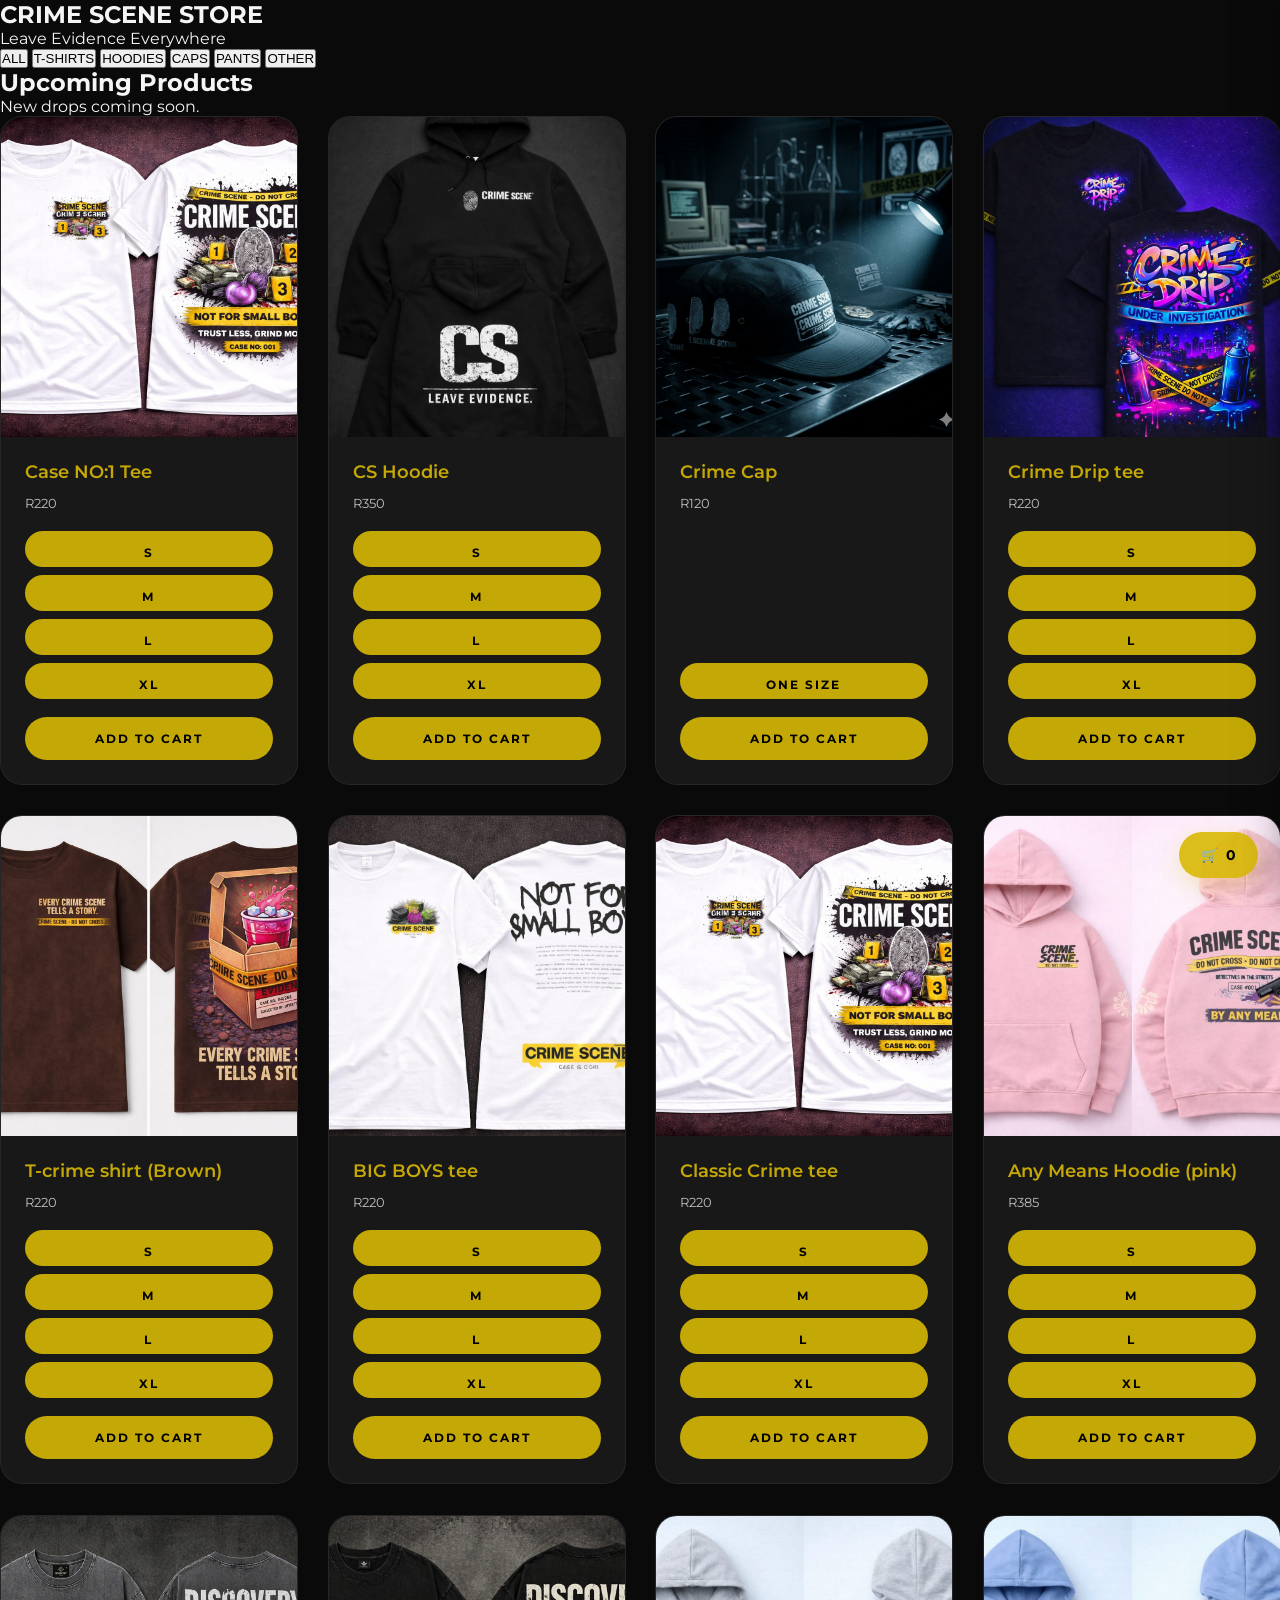
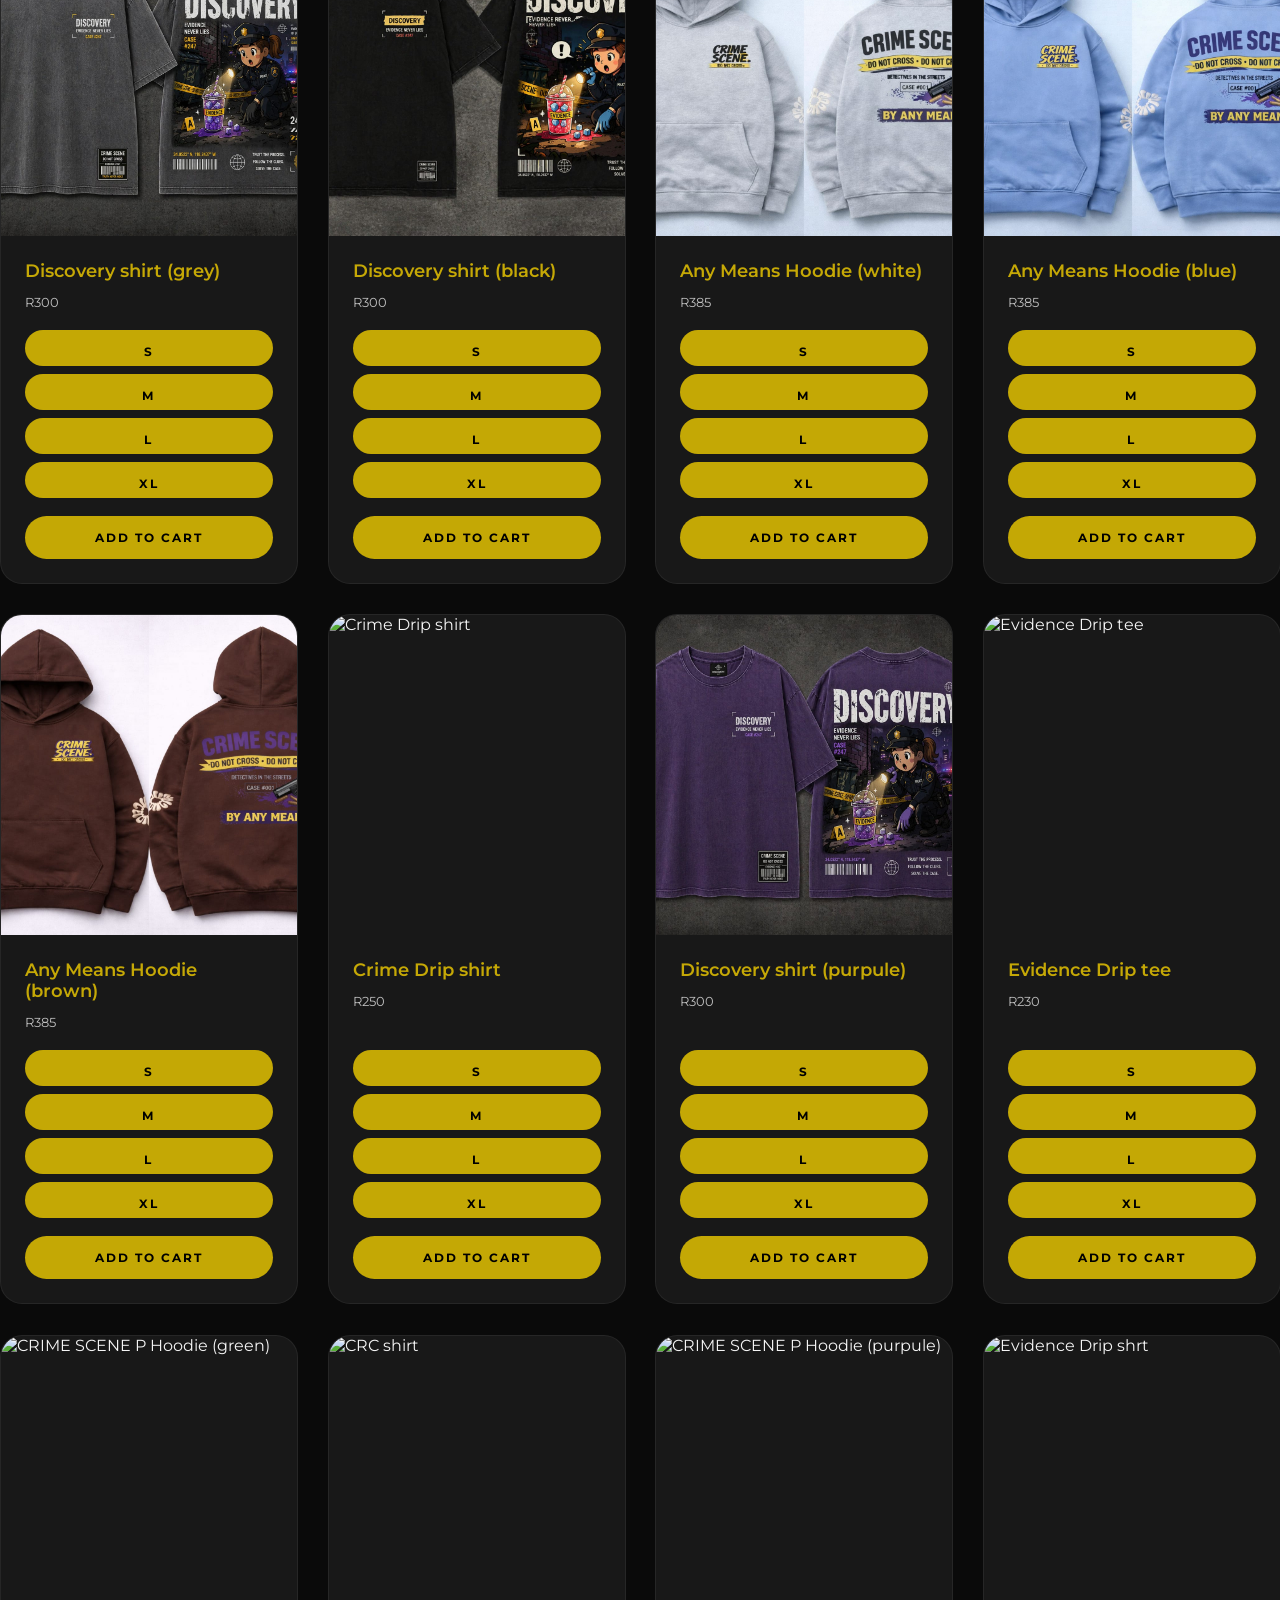
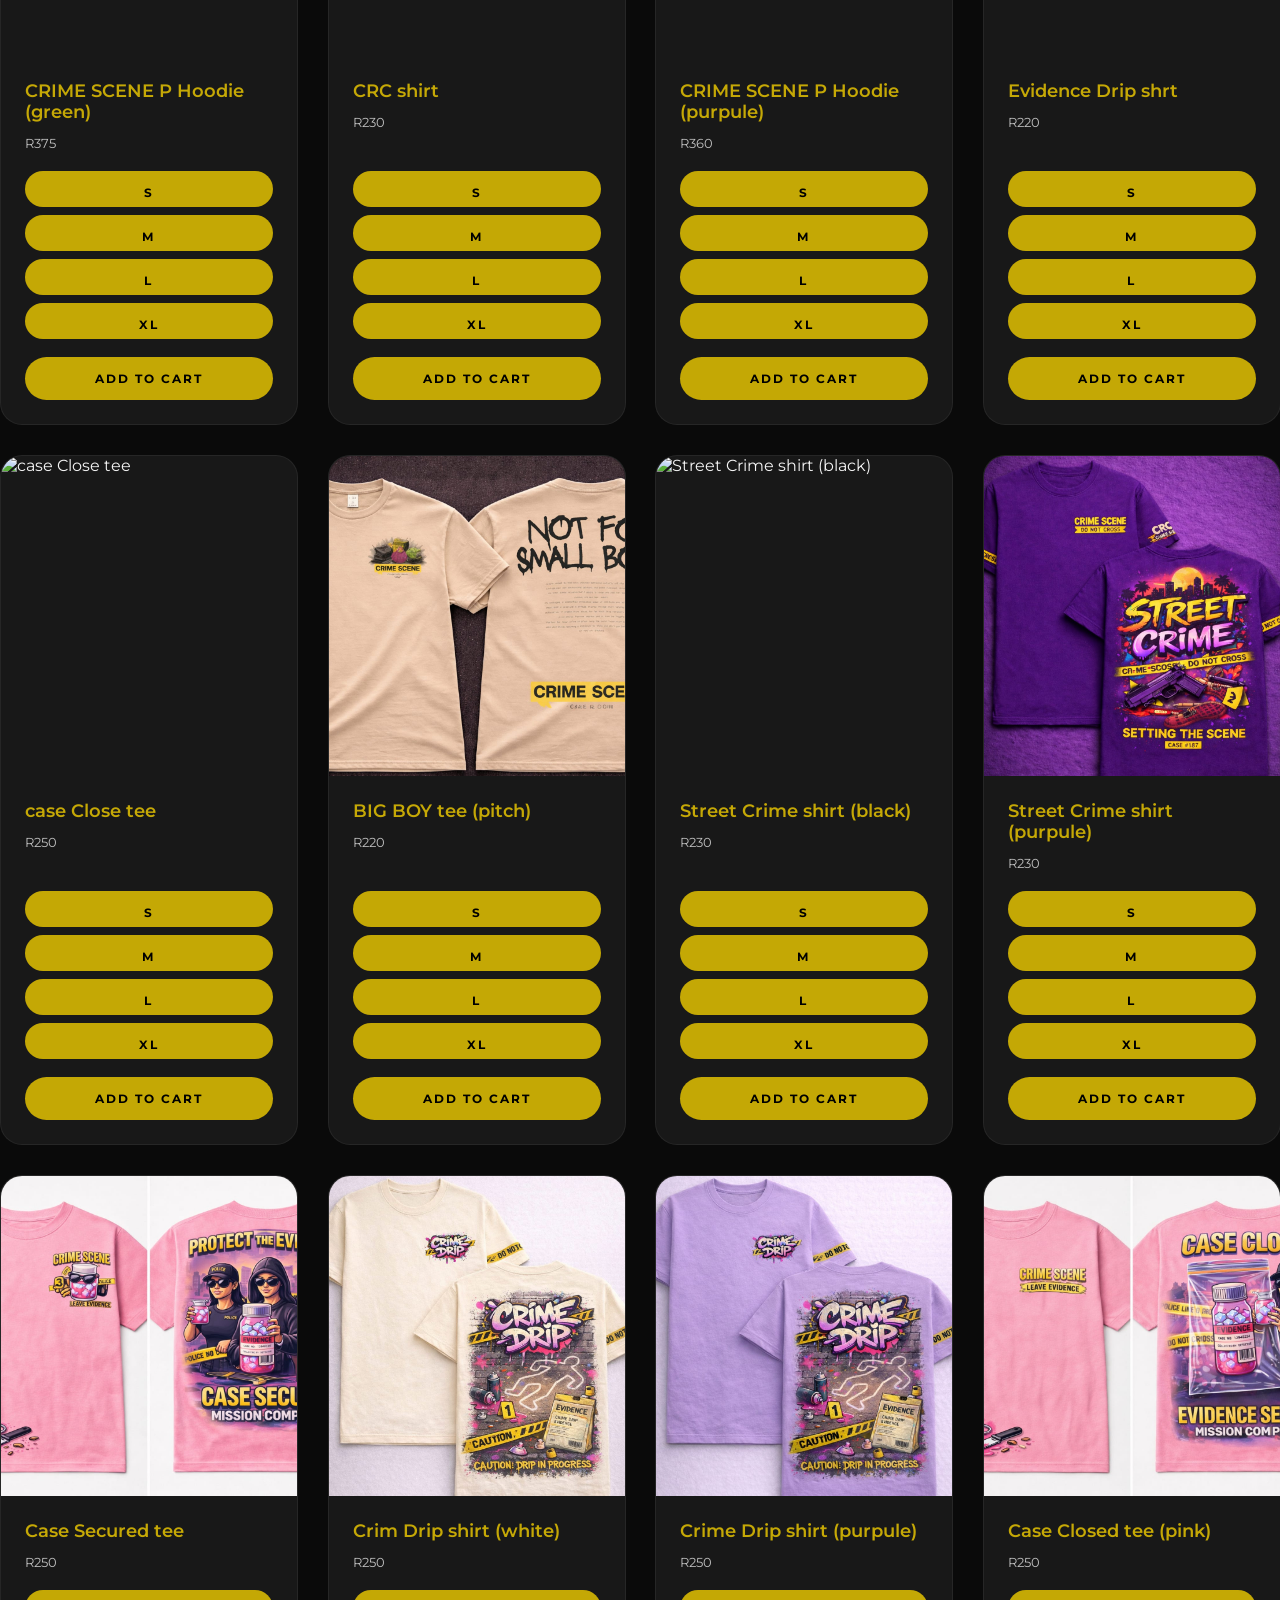
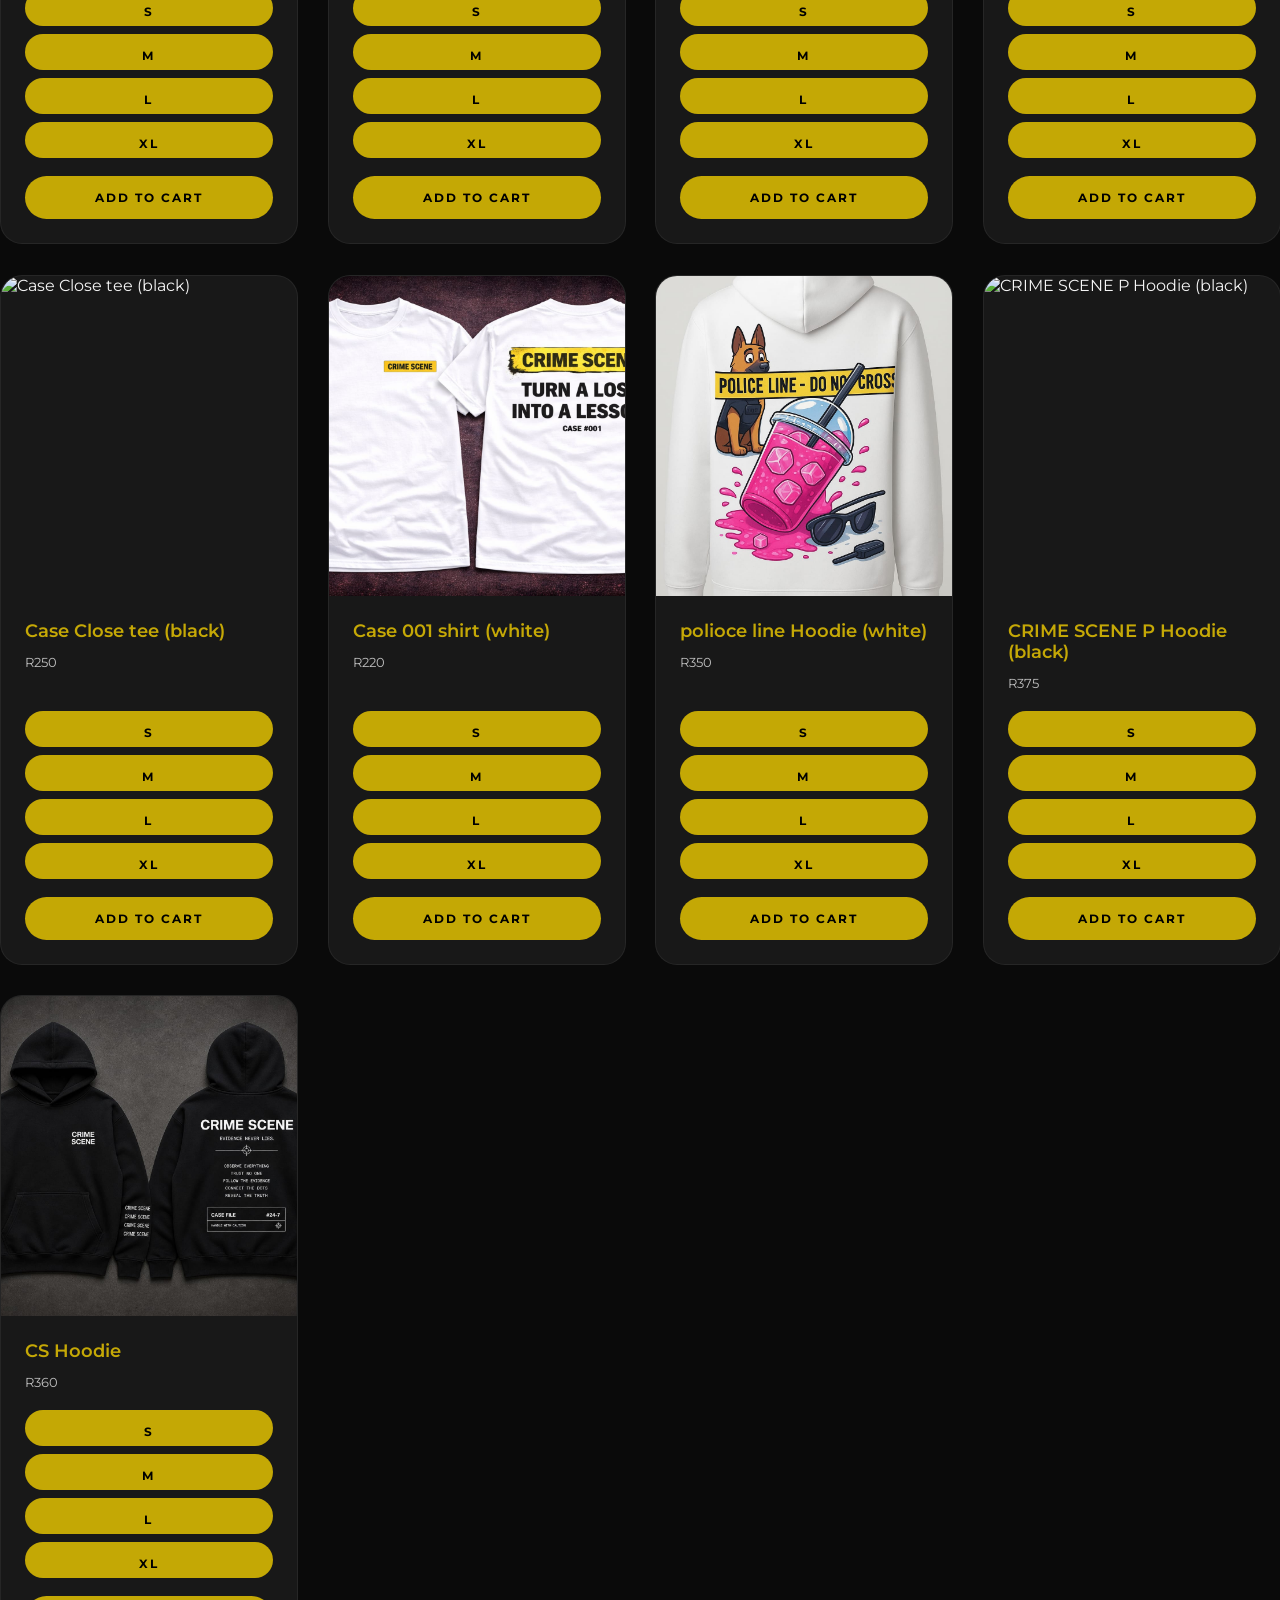
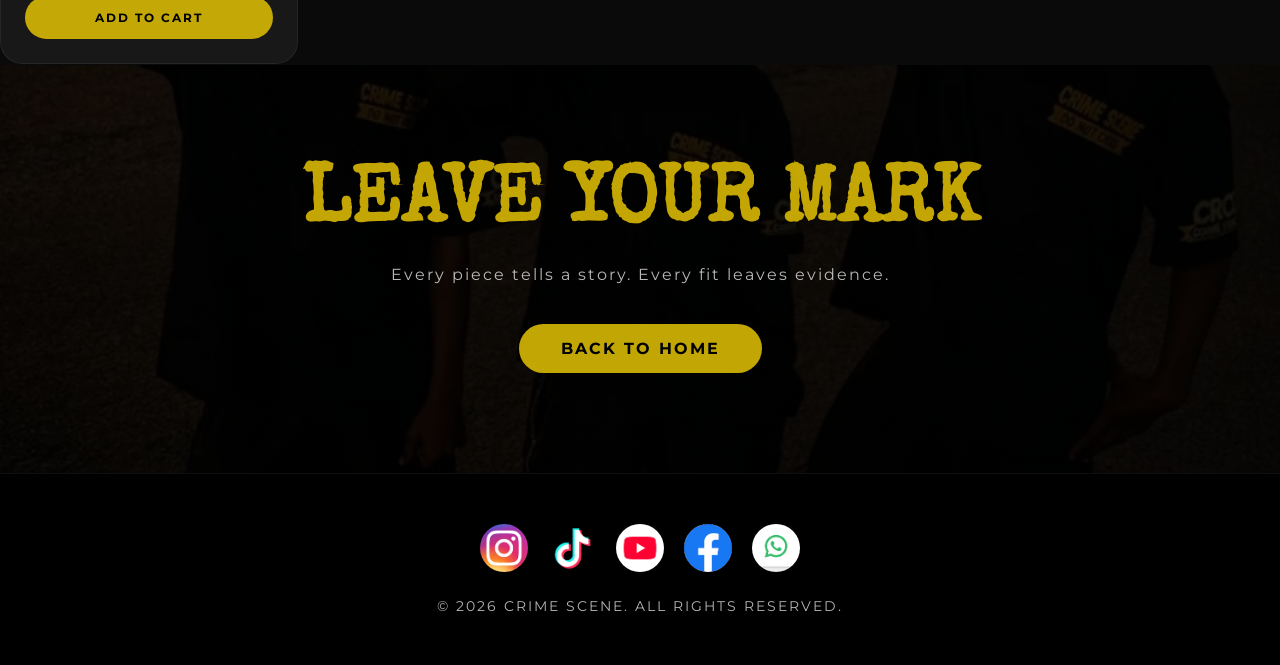
==== commit 45e020bf: "Update shop.html" ====
--- a/shop.html
+++ b/shop.html
@@ -18,63 +18,69 @@
 
 <body>
 
-  <!-- ═══════════════════════════ HEADER ═══════════════════════════ -->
-  <header class="header">
-    <div class="logo-container">
-      <a href="index.html">
-        <img src="assets/images/InShot_20260411_144224557.jpg" alt="Crime Scene Logo" class="logo">
-      </a>
+    <!-- HERO -->
+
+    <section class="shop-hero">
+
+        <div class="shop-content">
+
+            <h1>CRIME SCENE STORE</h1>
+
+            <p>
+                Leave Evidence Everywhere
+            </p>
+
+        </div>
+
+    </section>
+
+    <!-- NAVIGATION -->
+
+    <section class="shop-nav">
+
+        <button onclick="filterProducts('all')">
+            ALL
+        </button>
+
+        <button onclick="filterProducts('tshirt')">
+            T-SHIRTS
+        </button>
+
+        <button onclick="filterProducts('hoodie')">
+            HOODIES
+        </button>
+
+        <button onclick="filterProducts('cap')">
+            CAPS
+        </button>
+
+        <button onclick="filterProducts('pants')">
+            PANTS
+        </button>
+
+        <button onclick="filterProducts('other')">
+            OTHER
+        </button>
+
+    </section>
+
+    <!-- FEATURED -->
+
+    <section class="upcoming-products" id="upcoming">
+
+    <div class="overlay">
+        <h1>Upcoming Products</h1>
+        <p>New drops coming soon.</p>
     </div>
-    <nav class="navbar">
-      <a href="index.html">Home</a>
-      <a href="shop.html" class="active">Shop</a>
-    </nav>
-  </header>
 
-  <!-- ═══════════════════════════ HERO ════════════════════════════ -->
-  <section class="hero">
-    <div class="hero-content">
-      <h1>THE STORE</h1>
-      <p>Leave Evidence Everywhere.</p>
-      <a href="#products" class="cta-btn">SHOP NOW</a>
-    </div>
-  </section>
+</section>
 
-  <!-- ═══════════════════════════ FILTERS ═════════════════════════ -->
-  <nav class="shop-filters" aria-label="Product filters">
-    <button class="filter-btn active" onclick="filterProducts('all')">ALL</button>
-    <button class="filter-btn" onclick="filterProducts('tshirt')">T-SHIRTS</button>
-    <button class="filter-btn" onclick="filterProducts('hoodie')">HOODIES</button>
-    <button class="filter-btn" onclick="filterProducts('cap')">CAPS</button>
-    <button class="filter-btn" onclick="filterProducts('pants')">PANTS</button>
-    <button class="filter-btn" onclick="filterProducts('other')">OTHER</button>
-  </nav>
+    <!-- PRODUCTS -->
 
-  <!-- ═══════════════════════════ FEATURED DROP ═══════════════════ -->
-  <section class="featured-drop">
-    <img class="featured-drop__img"
-         src="assets/images/products/IMG-20260512-WA0043.jpg"
-         alt="Crime Scene Upcoming Drop"
-         loading="lazy">
-    <div class="featured-drop__overlay">
-      <span class="featured-drop__label">DROPPING SOON</span>
-      <h2 class="featured-drop__title">UPCOMING DROP</h2>
-      <p class="featured-drop__sub">More evidence loading…</p>
-    </div>
-  </section>
+    <section class="products-container"
+             id="products-container">
 
-  <!-- ═══════════════════════════ PRODUCTS ════════════════════════ -->
-  <main>
-    <section class="products-section" id="products">
-      <div class="section-title">
-        <h2>THE COLLECTION</h2>
-      </div>
-      <div class="products-container">
-        <!-- Injected by product.js -->
-      </div>
     </section>
-  </main>
-
   <!-- ═══════════════════════════ CTA ═════════════════════════════ -->
   <section class="cta-section">
     <h2>LEAVE YOUR MARK</h2>
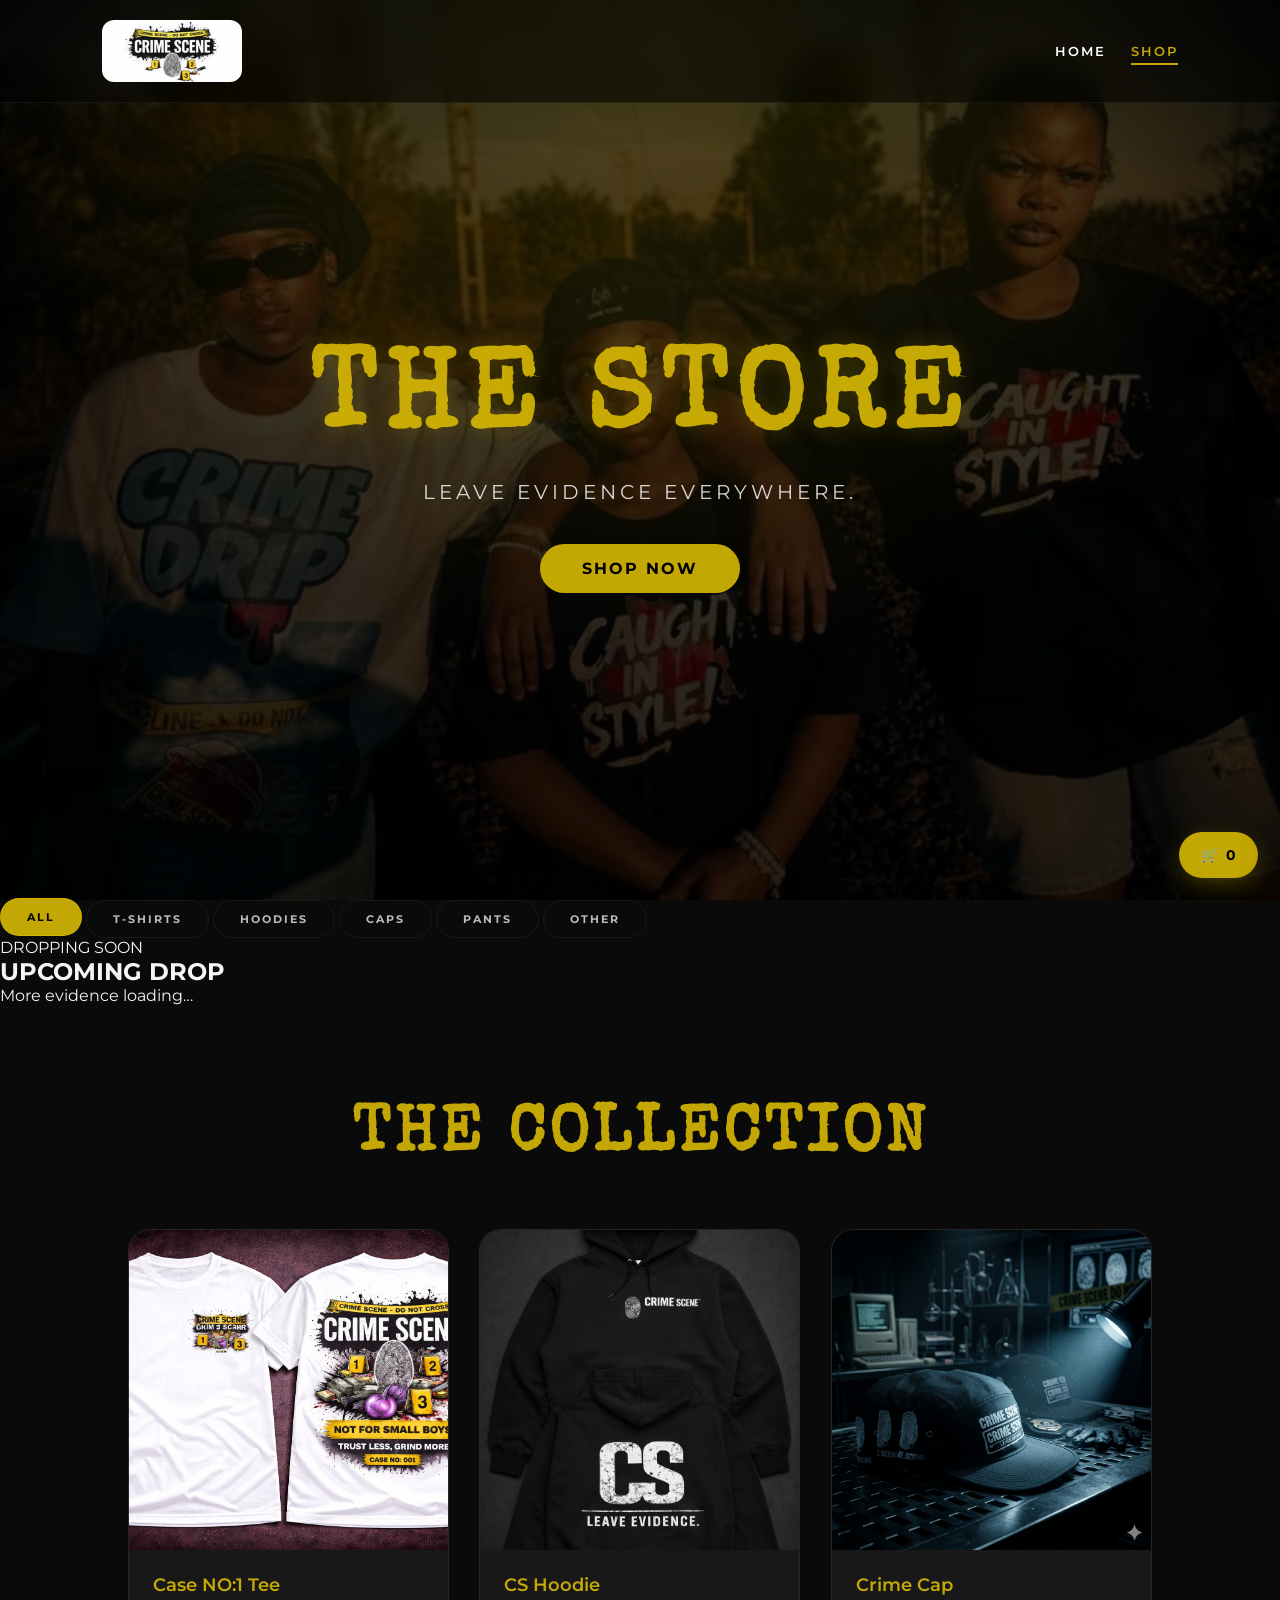
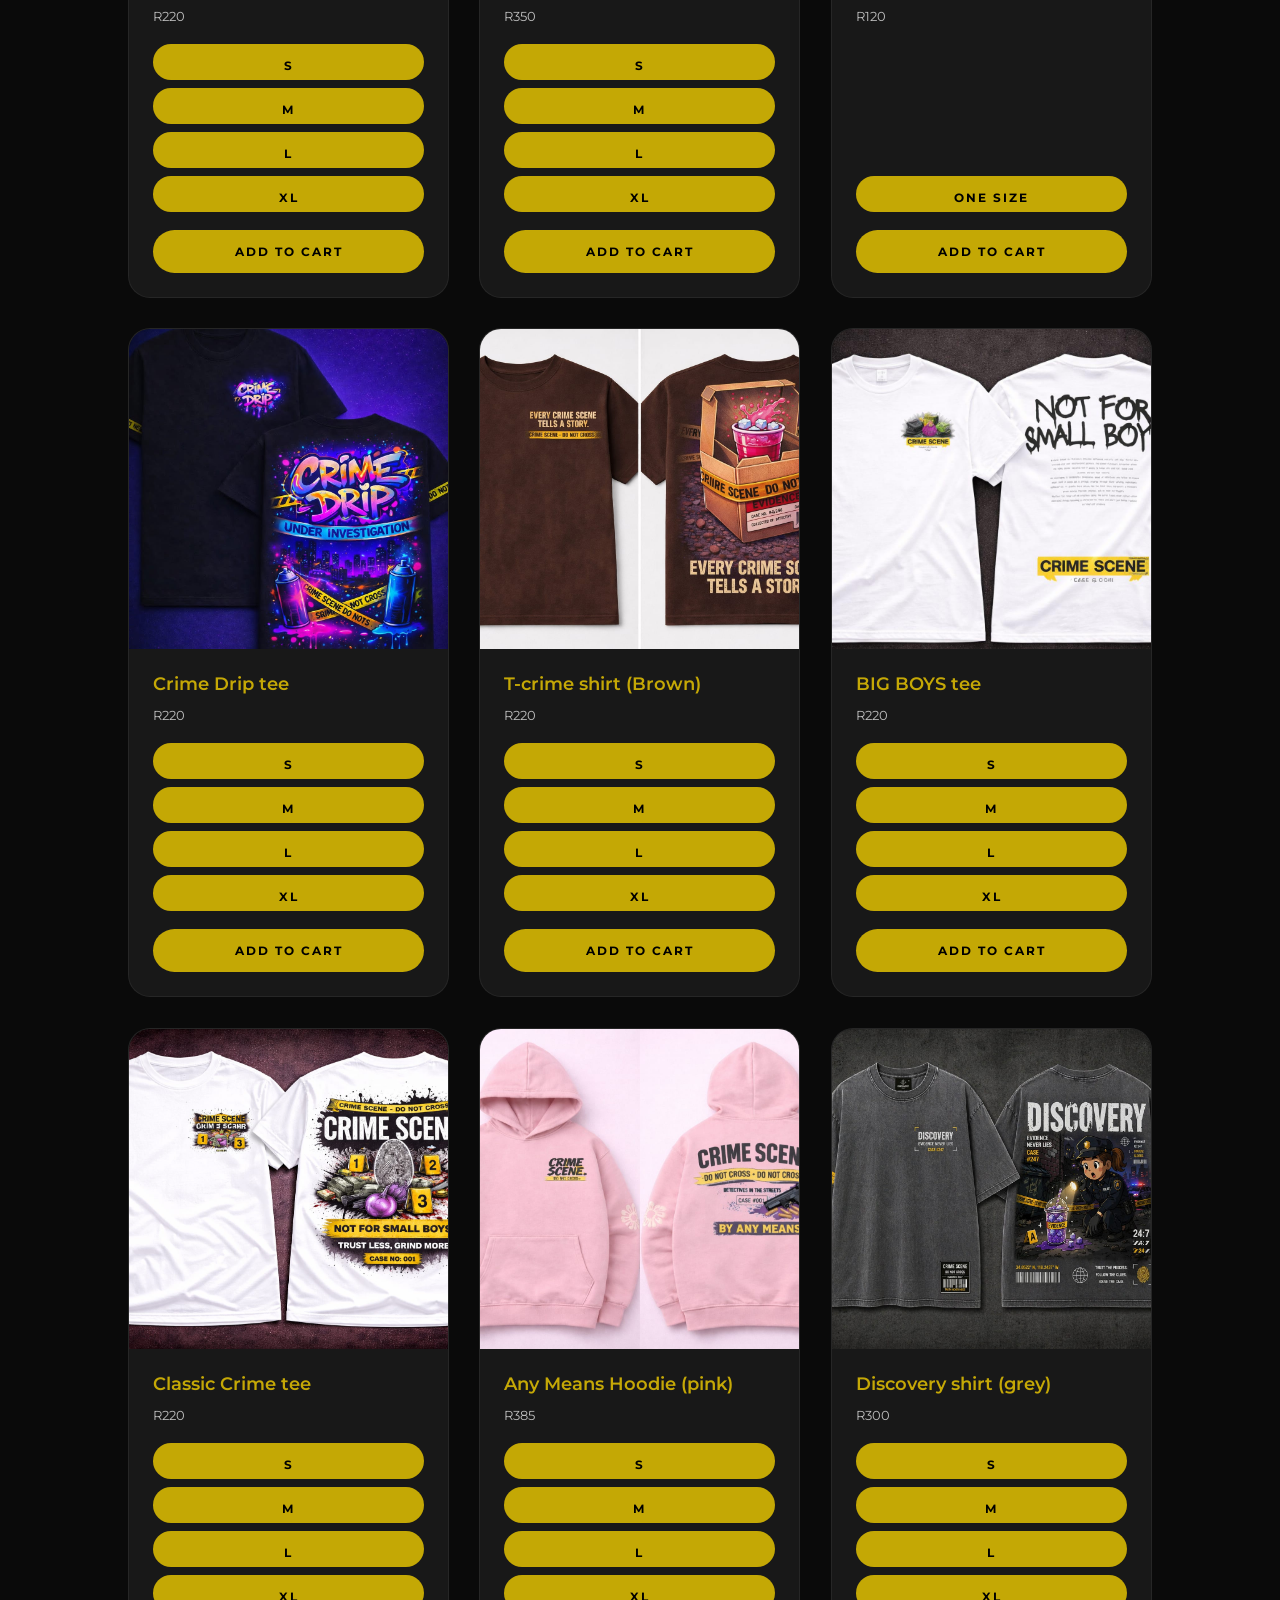
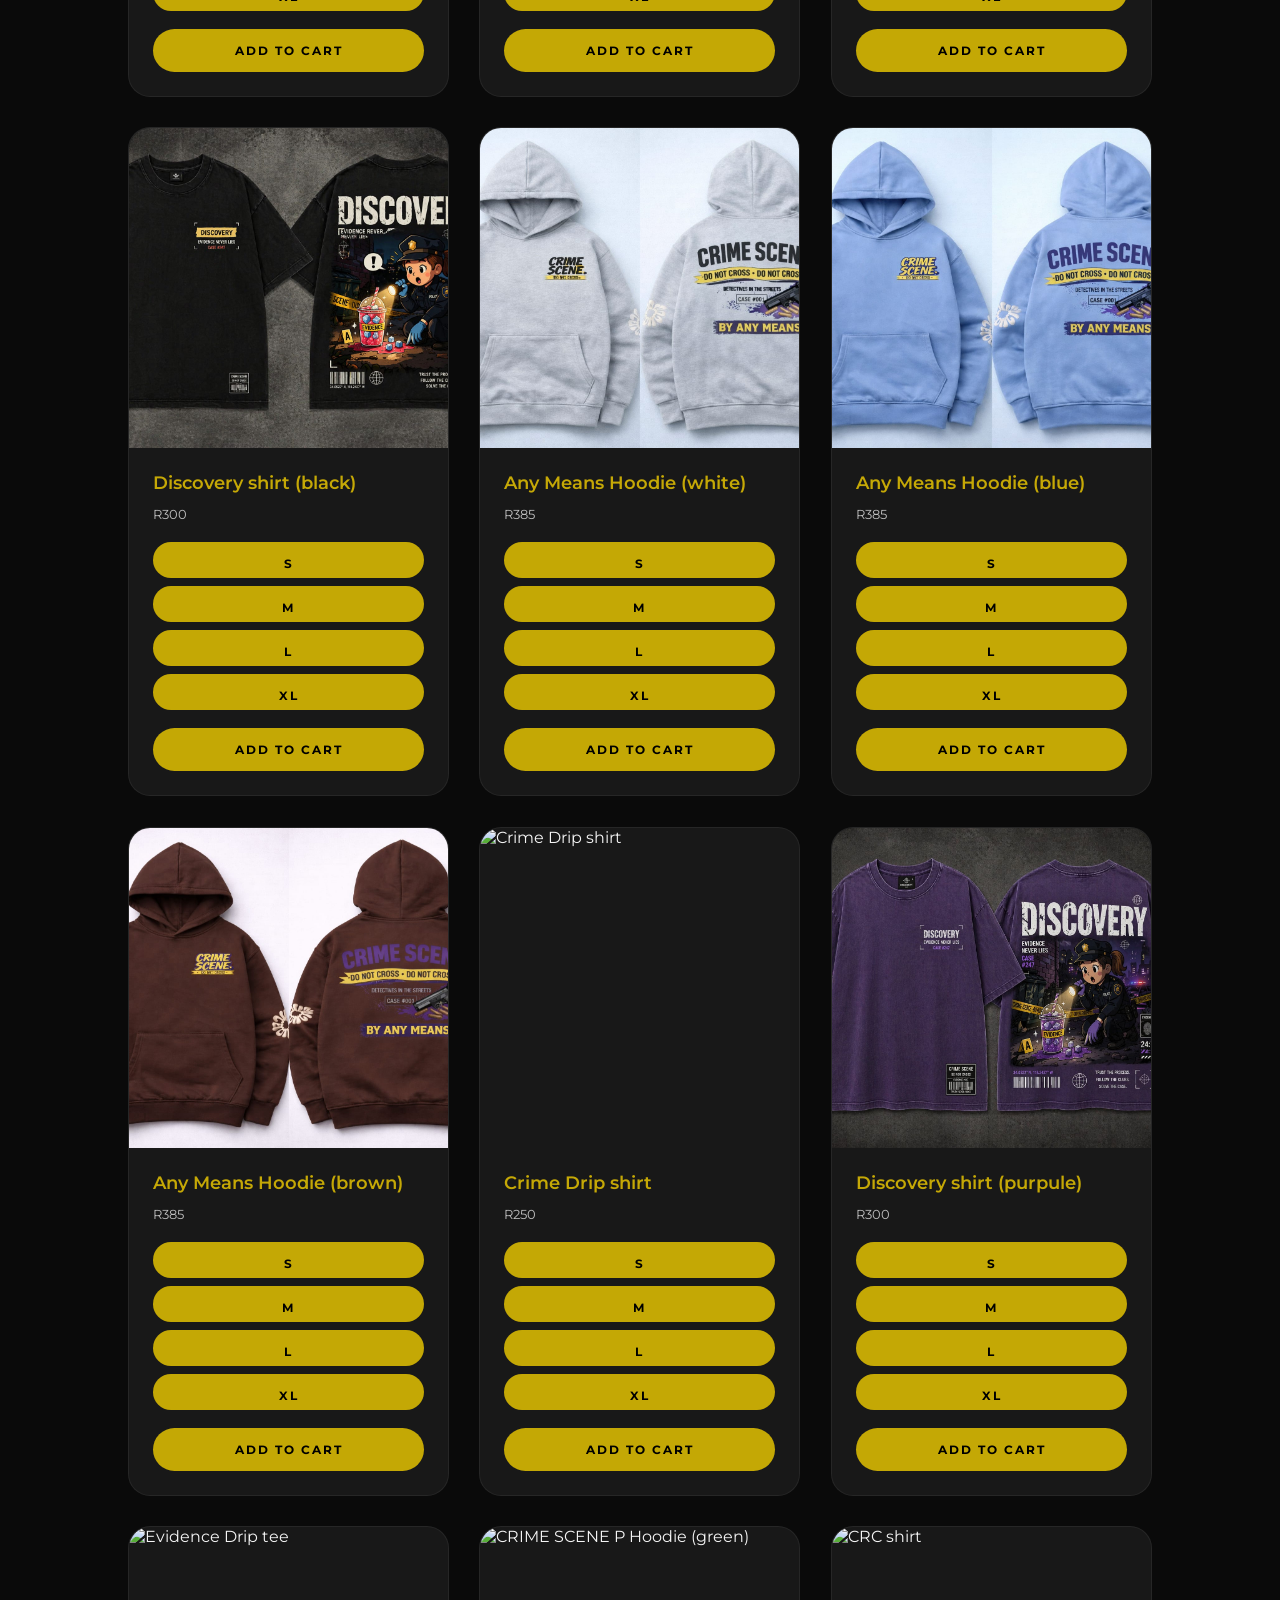
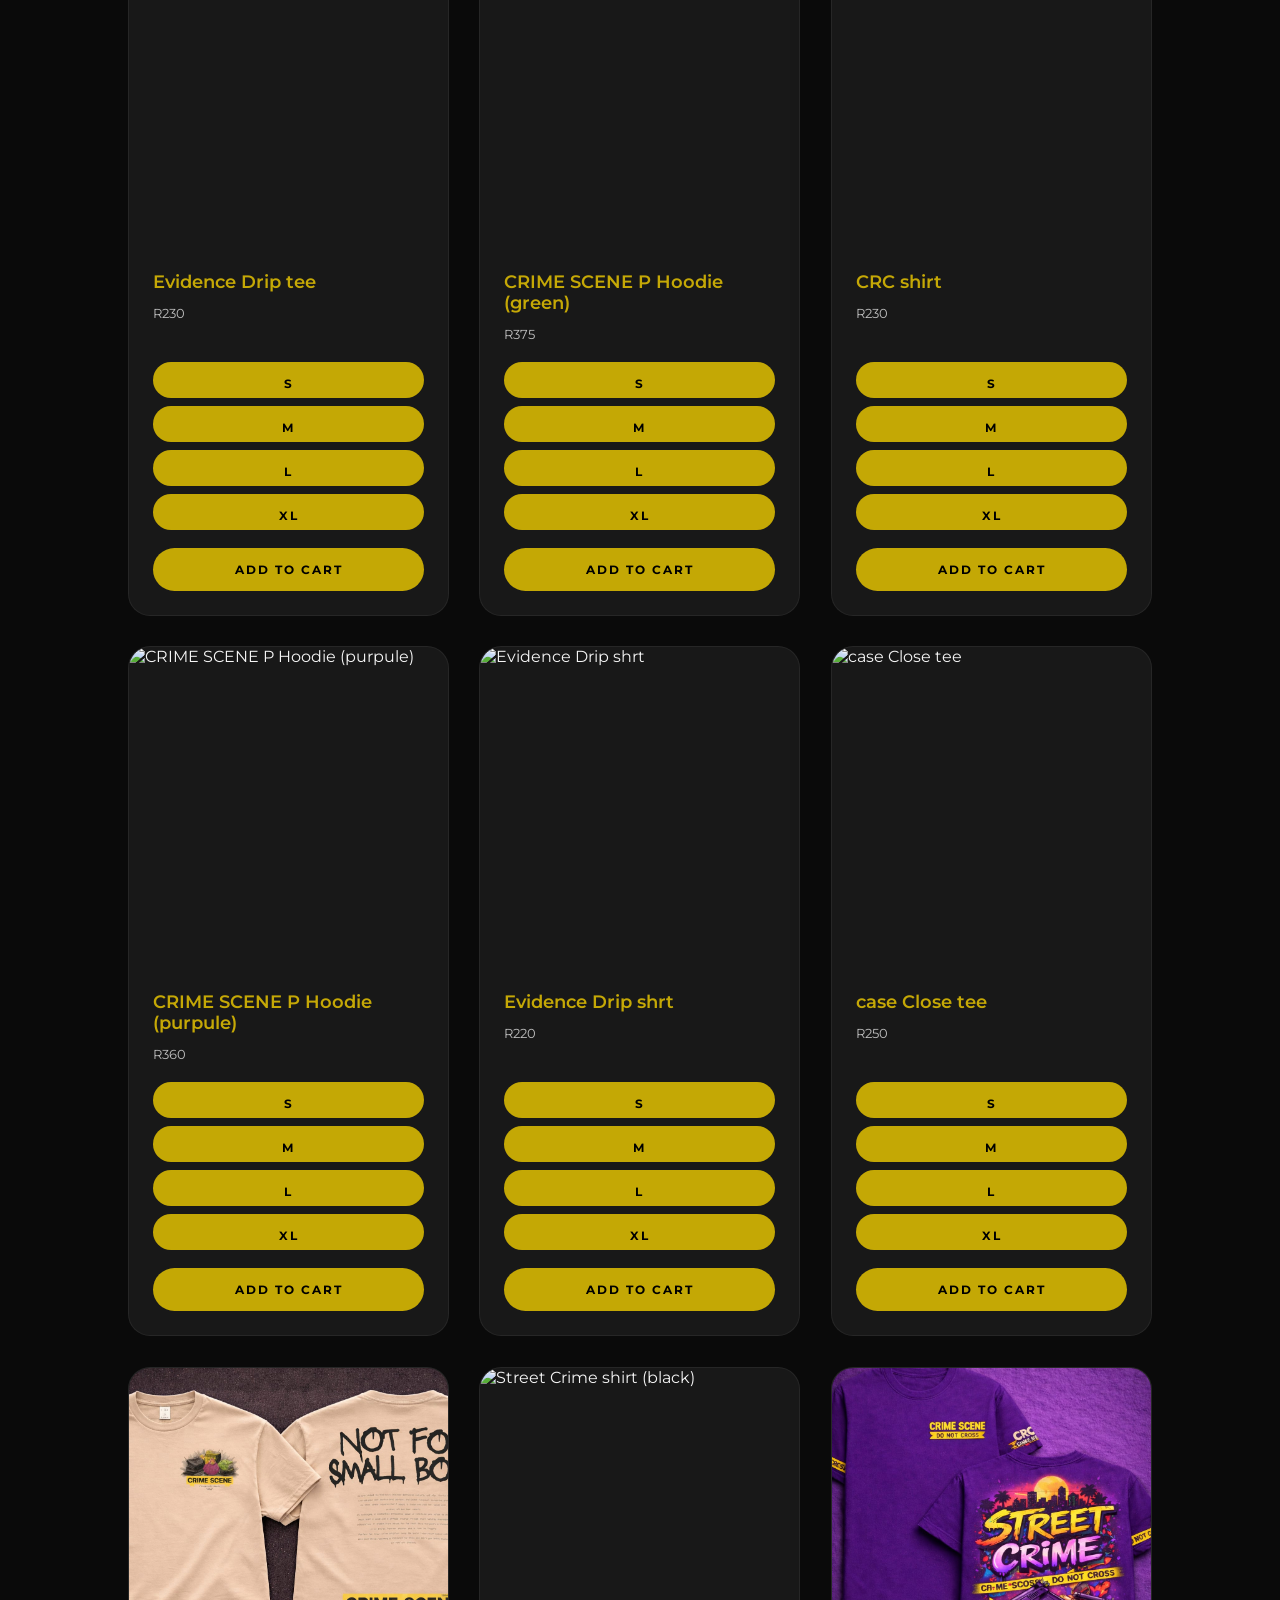
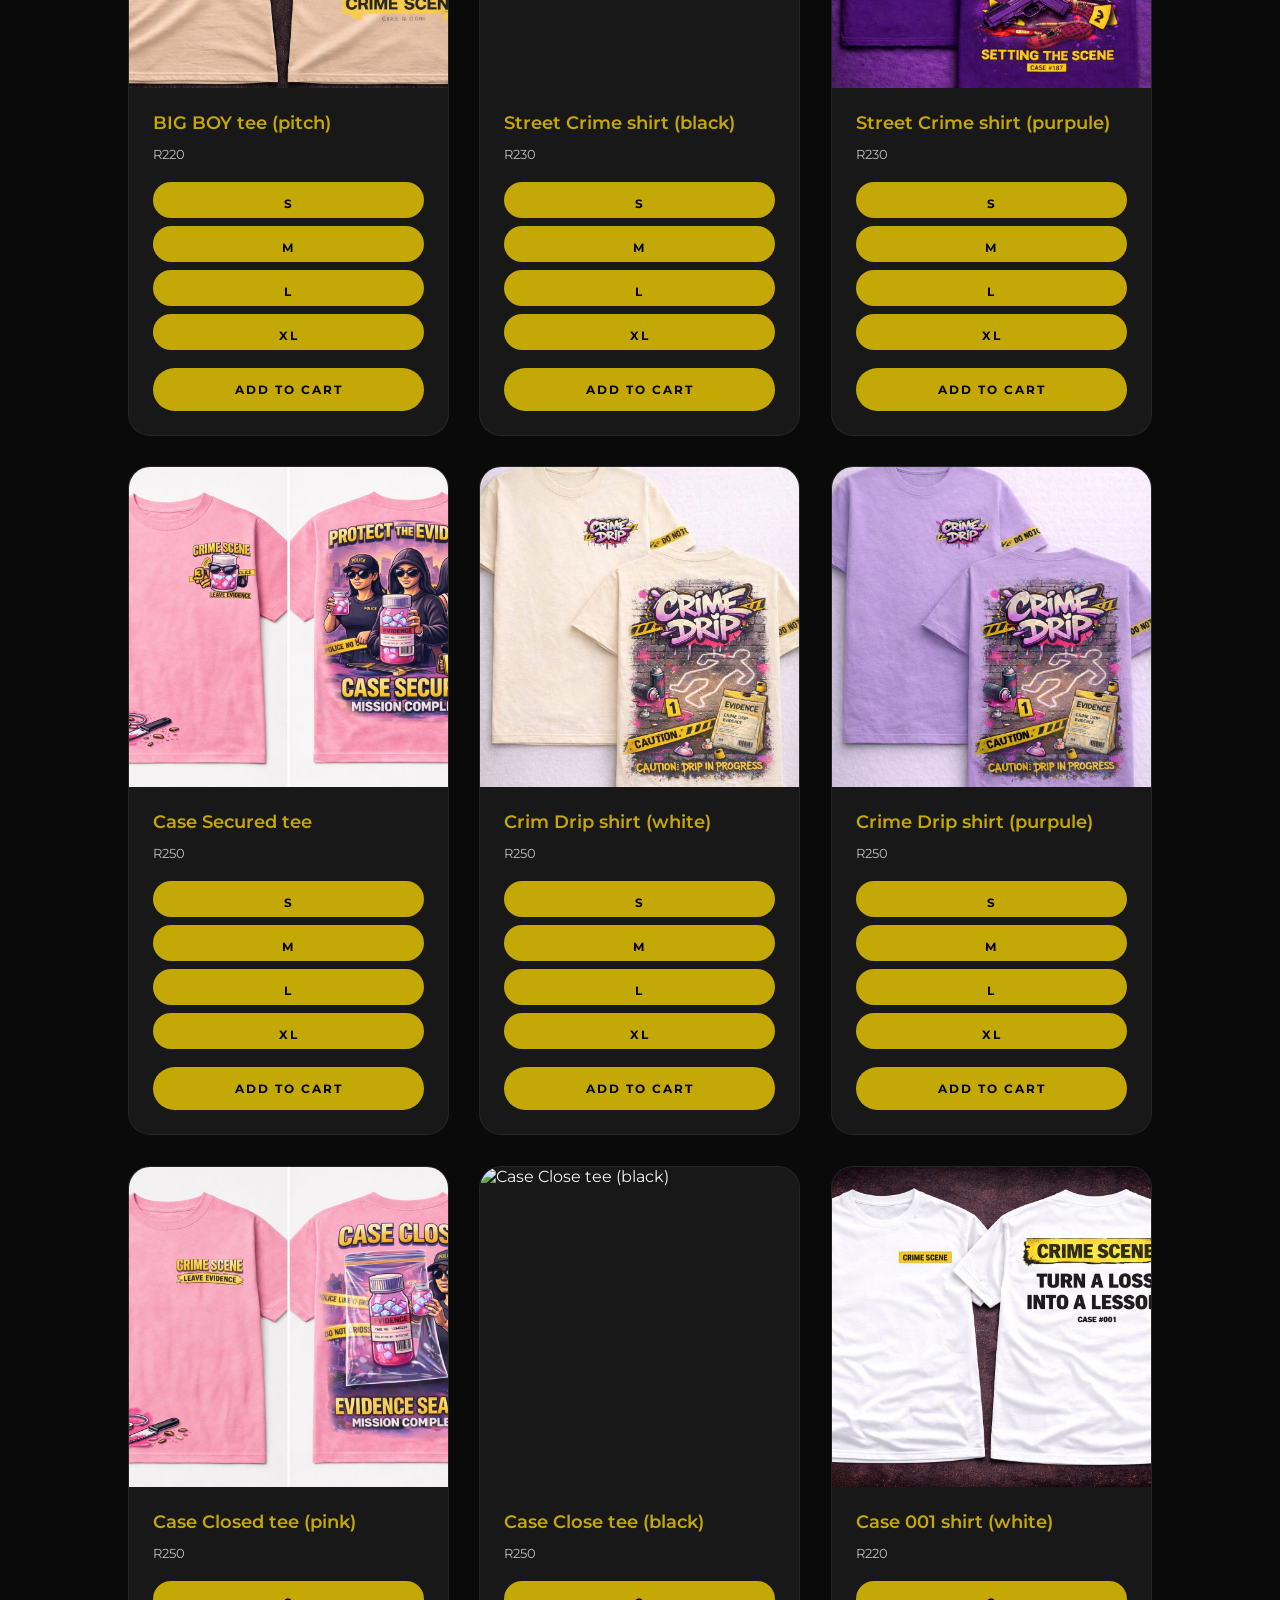
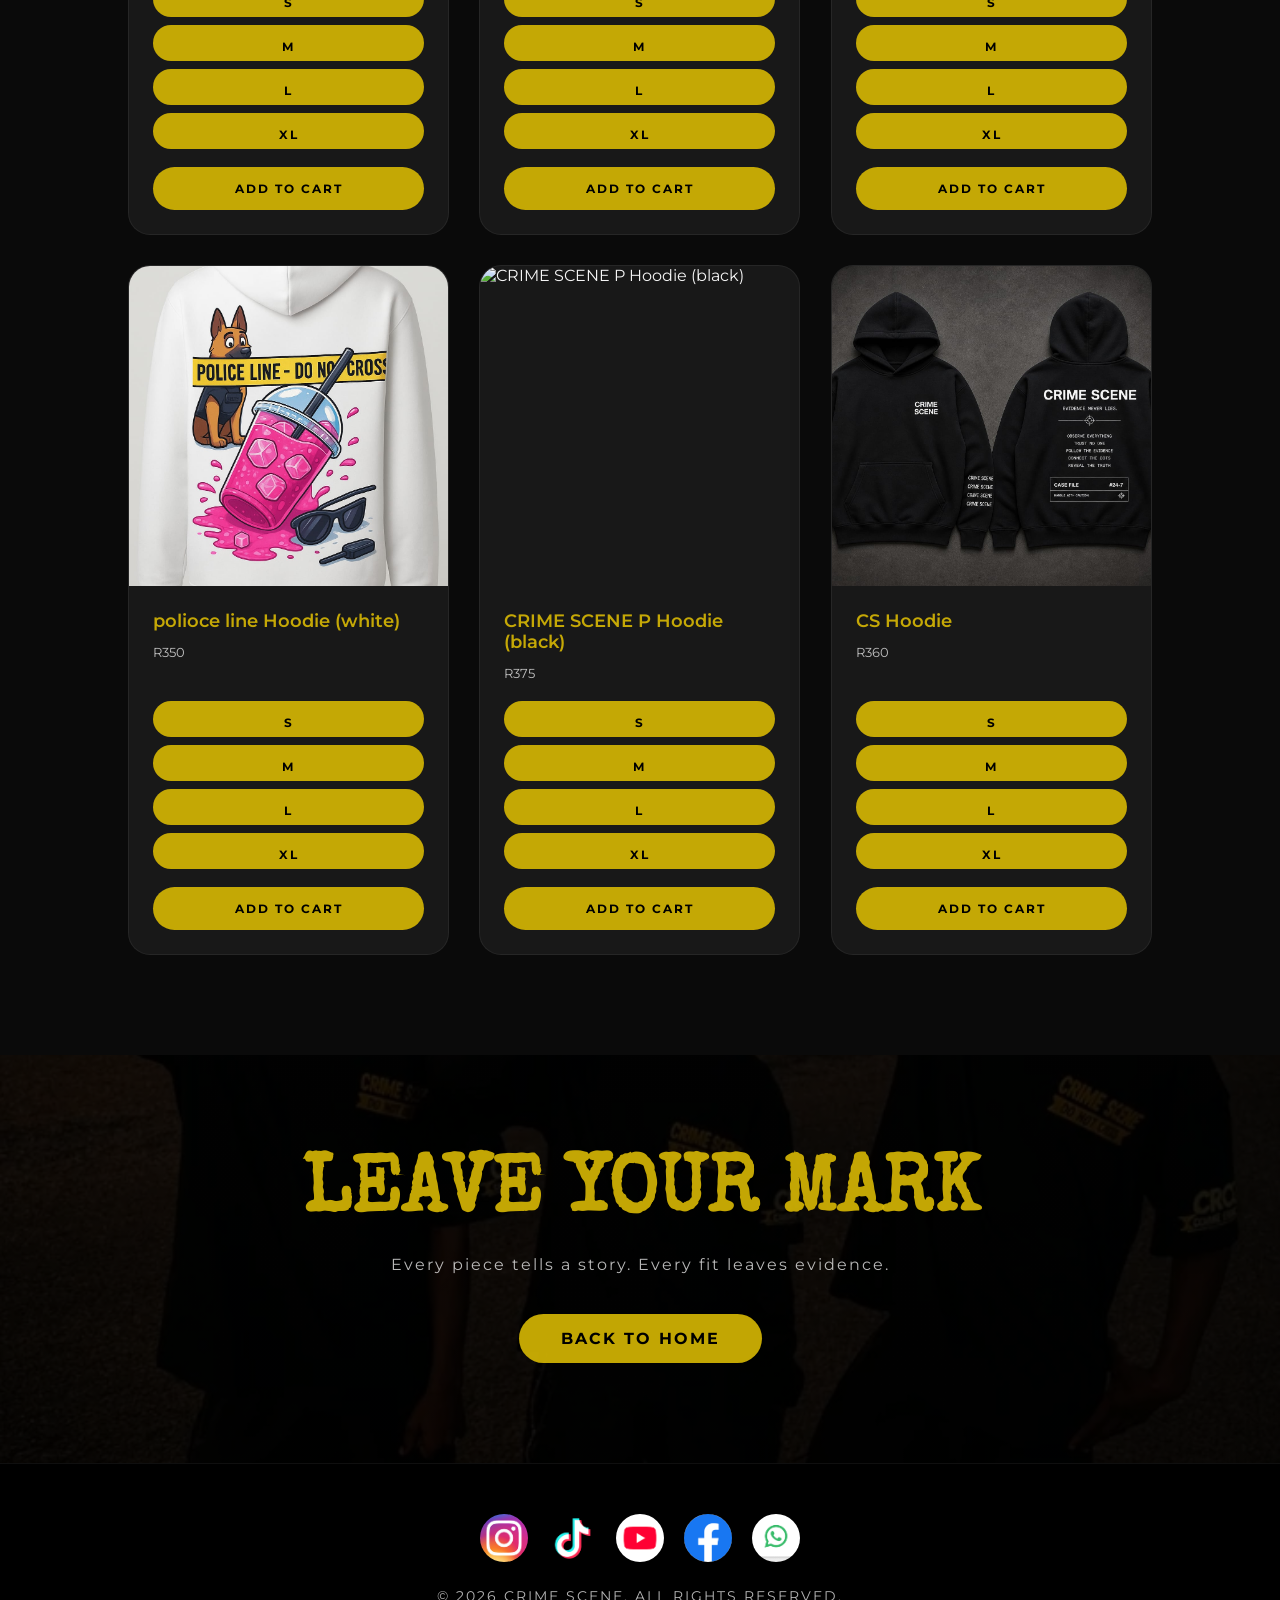
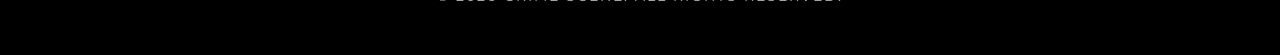
==== commit 7189f57f: "Update shop.html" ====
--- a/shop.html
+++ b/shop.html
@@ -18,133 +18,92 @@
 
 <body>
 
-    <!-- HERO -->
+  <!-- HEADER -->
+  <header class="header">
+    <div class="logo-container">
+      <a href="index.html">
+        <img src="assets/images/InShot_20260411_144224557.jpg" alt="Crime Scene Logo" class="logo">
+      </a>
+    </div>
+    <nav class="navbar">
+      <a href="index.html">Home</a>
+      <a href="shop.html" class="active">Shop</a>
+    </nav>
+  </header>
 
-    <section class="shop-hero">
+  <!-- HERO -->
+  <section class="hero">
+    <div class="hero-content">
+      <h1>THE STORE</h1>
+      <p>Leave Evidence Everywhere.</p>
+      <a href="#products-container" class="cta-btn">SHOP NOW</a>
+    </div>
+  </section>
 
-        <div class="shop-content">
+  <!-- FILTERS -->
+  <nav class="shop-nav">
+    <button class="filter-btn active" onclick="filterProducts('all')">ALL</button>
+    <button class="filter-btn" onclick="filterProducts('tshirt')">T-SHIRTS</button>
+    <button class="filter-btn" onclick="filterProducts('hoodie')">HOODIES</button>
+    <button class="filter-btn" onclick="filterProducts('cap')">CAPS</button>
+    <button class="filter-btn" onclick="filterProducts('pants')">PANTS</button>
+    <button class="filter-btn" onclick="filterProducts('other')">OTHER</button>
+  </nav>
 
-            <h1>CRIME SCENE STORE</h1>
+  <!-- FEATURED DROP -->
+  <section class="upcoming-products" id="upcoming">
+    <div class="overlay">
+      <span class="overlay__label">DROPPING SOON</span>
+      <h2>UPCOMING DROP</h2>
+      <p>More evidence loading…</p>
+    </div>
+  </section>
 
-            <p>
-                Leave Evidence Everywhere
-            </p>
+  <!-- PRODUCTS -->
+  <section class="products-section">
+    <div class="section-title">
+      <h2>THE COLLECTION</h2>
+    </div>
+    <div class="products-container" id="products-container">
+      <!-- Injected by product.js -->
+    </div>
+  </section>
 
-        </div>
-
-    </section>
-
-    <!-- NAVIGATION -->
-
-    <section class="shop-nav">
-
-        <button onclick="filterProducts('all')">
-            ALL
-        </button>
-
-        <button onclick="filterProducts('tshirt')">
-            T-SHIRTS
-        </button>
-
-        <button onclick="filterProducts('hoodie')">
-            HOODIES
-        </button>
-
-        <button onclick="filterProducts('cap')">
-            CAPS
-        </button>
-
-        <button onclick="filterProducts('pants')">
-            PANTS
-        </button>
-
-        <button onclick="filterProducts('other')">
-            OTHER
-        </button>
-
-    </section>
-
-    <!-- FEATURED -->
-
-    <section class="upcoming-products" id="upcoming">
-
-    <div class="overlay">
-        <h1>Upcoming Products</h1>
-        <p>New drops coming soon.</p>
-    </div>
-
-</section>
-
-    <!-- PRODUCTS -->
-
-    <section class="products-container"
-             id="products-container">
-
-    </section>
-  <!-- ═══════════════════════════ CTA ═════════════════════════════ -->
+  <!-- CTA -->
   <section class="cta-section">
     <h2>LEAVE YOUR MARK</h2>
     <p>Every piece tells a story. Every fit leaves evidence.</p>
     <a href="index.html" class="cta-btn">BACK TO HOME</a>
   </section>
 
-  <!-- ═══════════════════════════ FOOTER ══════════════════════════ -->
+  <!-- FOOTER -->
   <footer class="footer">
     <div class="socials">
-               <a href="https://www.instagram.com/crimedrip?igsh=eDRuYWk0MGx1YnZj"
-                target="_blank"
-                rel="noopener noreferrer">
-
-                <img src="assets/images/instagram.jpeg"
-                    alt="Instagram">
-
-            </a>
-
-            <a href="https://www.tiktok.com/@crimescene1441?_r=1&_t=ZS-95OgPBga3Vc"
-                target="_blank"
-                rel="noopener noreferrer">
-
-                <img src="assets/images/tiktok.png"
-                    alt="TikTok">
-
-            </a>
-
-            <a href="https://youtube.com/@crimescenelifestyle?si=PqlXC4V3-9mZd_7v"
-                target="_blank"
-                rel="noopener noreferrer">
-
-                <img src="assets/images/youtube.png"
-                    alt="YouTube">
-
-            </a>
-
-<a href="https://www.facebook.com/profile.php?id=61587080947589"
-                target="_blank"
-                rel="noopener noreferrer">
-
-                <img src="assets/images/facebook.png"
-                    alt="Facebook">
-
-            </a>
-
-            <a href="https://whatsapp.com/channel/0029VbCSSCiEquiRIJZGGv15"
-                target="_blank"
-                rel="noopener noreferrer">
-
-                <img src="assets/images/whatsapp.png"
-                    alt="WhatsApp">
-
-            </a>
+      <a href="https://www.instagram.com/crimedrip?igsh=eDRuYWk0MGx1YnZj" target="_blank" rel="noopener noreferrer">
+        <img src="assets/images/instagram.jpeg" alt="Instagram">
+      </a>
+      <a href="https://www.tiktok.com/@crimescene1441?_r=1&_t=ZS-95OgPBga3Vc" target="_blank" rel="noopener noreferrer">
+        <img src="assets/images/tiktok.png" alt="TikTok">
+      </a>
+      <a href="https://youtube.com/@crimescenelifestyle?si=PqlXC4V3-9mZd_7v" target="_blank" rel="noopener noreferrer">
+        <img src="assets/images/youtube.png" alt="YouTube">
+      </a>
+      <a href="https://www.facebook.com/profile.php?id=61587080947589" target="_blank" rel="noopener noreferrer">
+        <img src="assets/images/facebook.png" alt="Facebook">
+      </a>
+      <a href="https://whatsapp.com/channel/0029VbCSSCiEquiRIJZGGv15" target="_blank" rel="noopener noreferrer">
+        <img src="assets/images/whatsapp.png" alt="WhatsApp">
+      </a>
     </div>
     <p>© 2026 CRIME SCENE. ALL RIGHTS RESERVED.</p>
   </footer>
 
-  <!-- ═══════════════════════════ CART TRIGGER ════════════════════ -->
+  <!-- CART TRIGGER -->
   <button class="cart-trigger" onclick="toggleCart()" aria-label="Open cart">
     🛒 <span id="cart-count">0</span>
   </button>
 
-  <!-- ═══════════════════════════ CART PANEL ══════════════════════ -->
+  <!-- CART PANEL -->
   <aside class="cart-panel" id="cart" role="dialog" aria-label="Shopping cart">
     <div class="cart-panel__head">
       <h2 class="cart-panel__title">YOUR CART</h2>
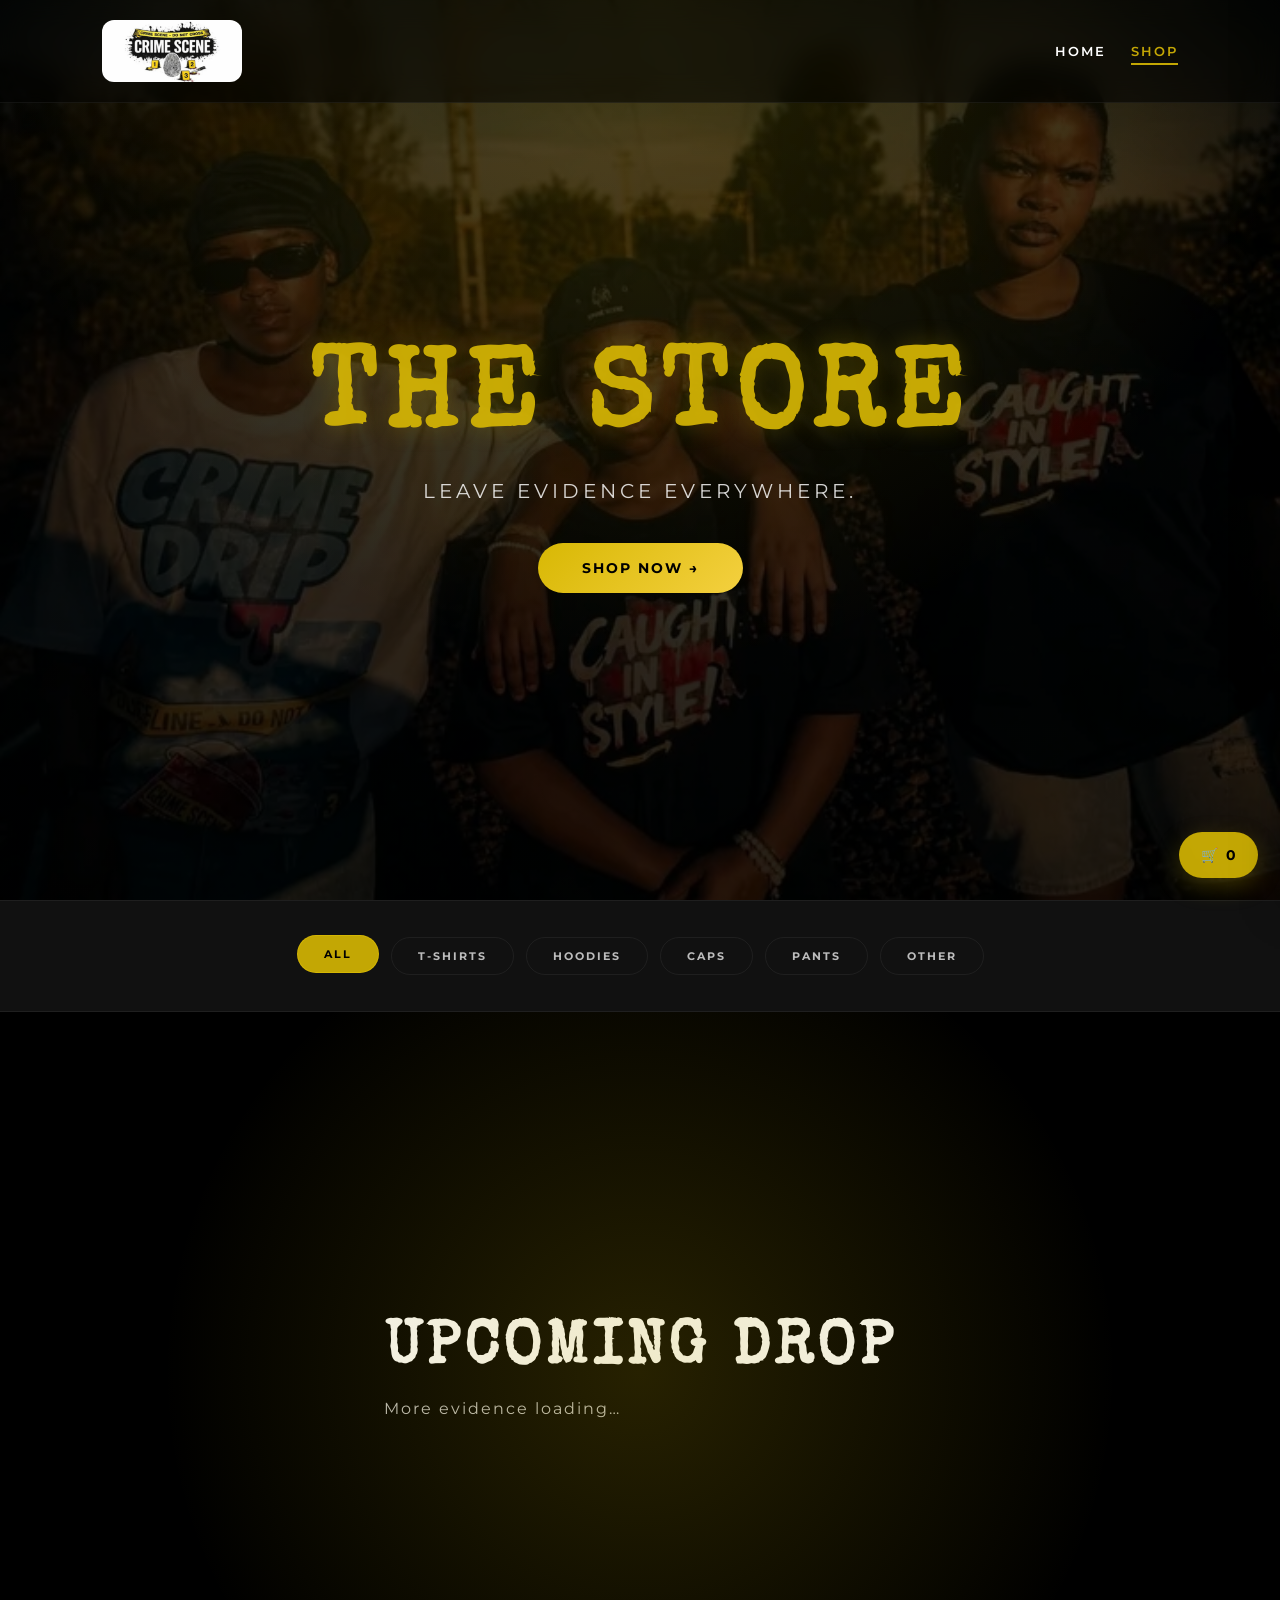
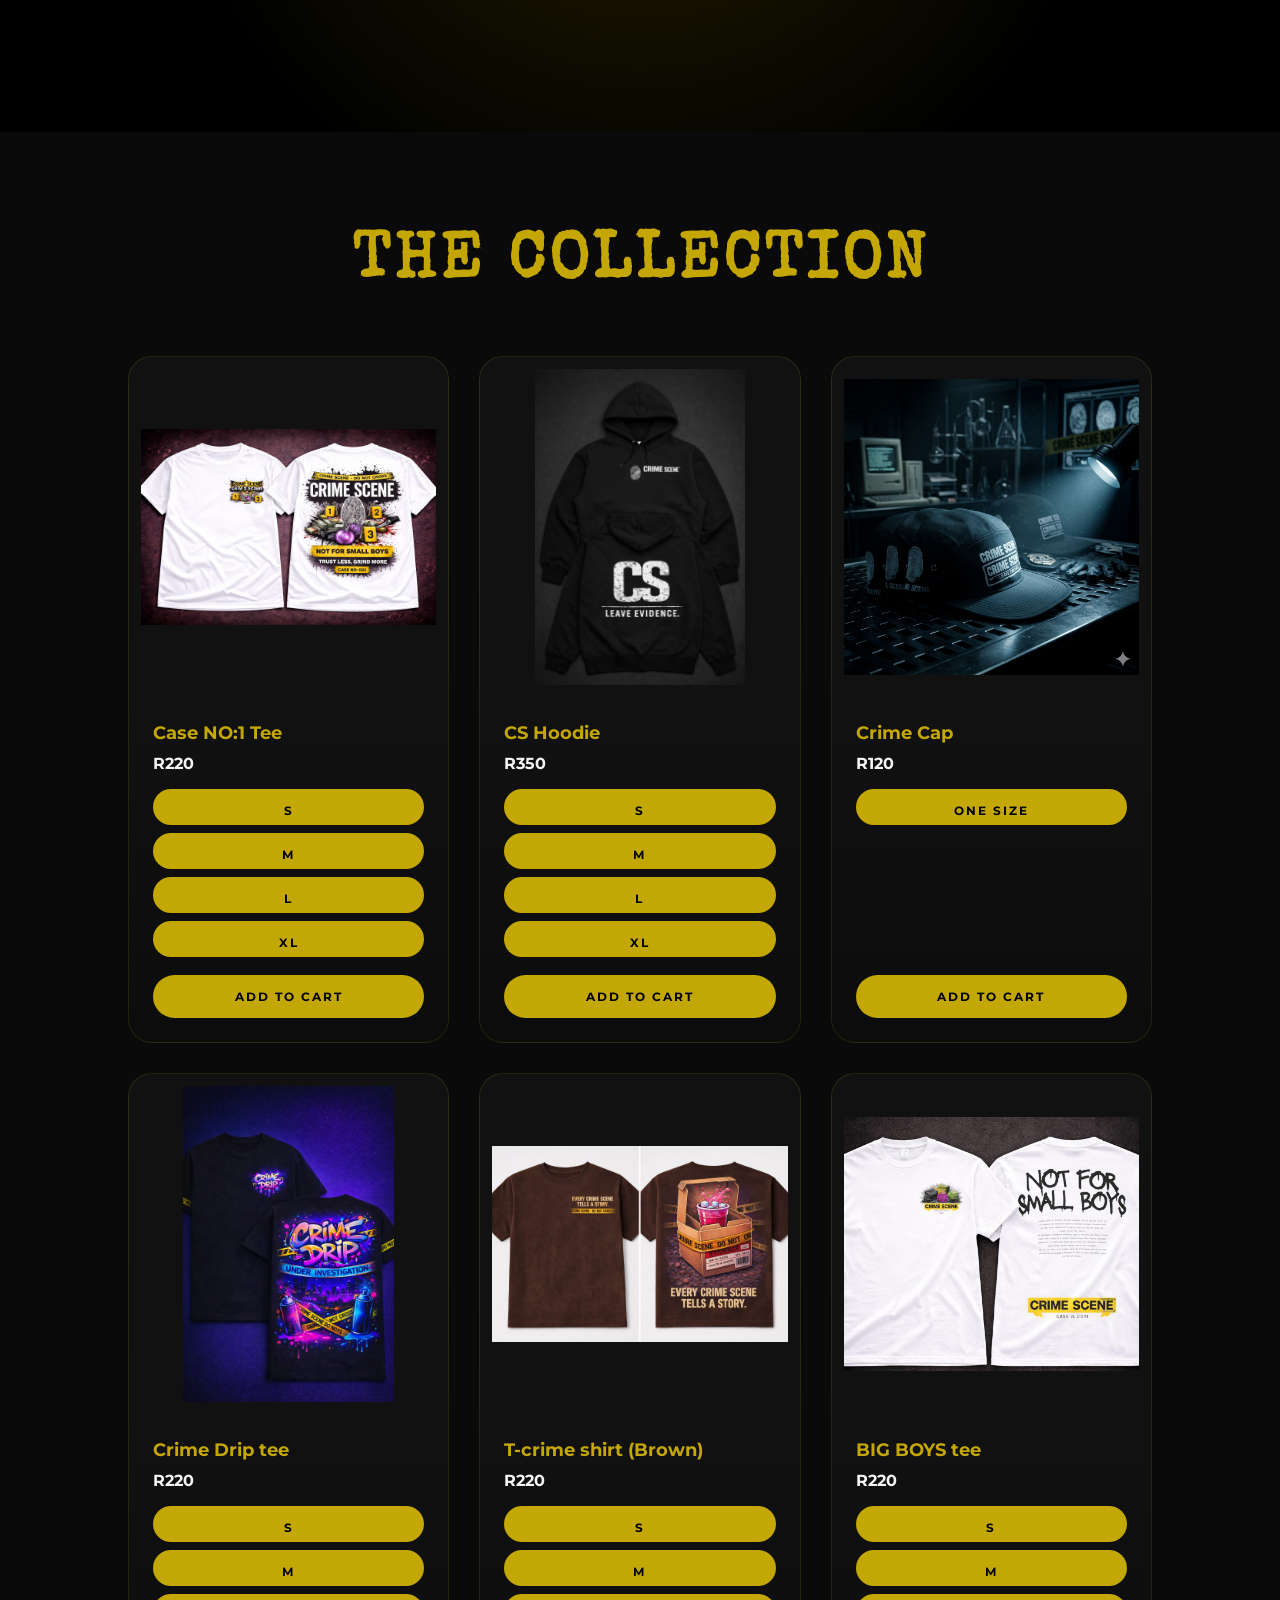
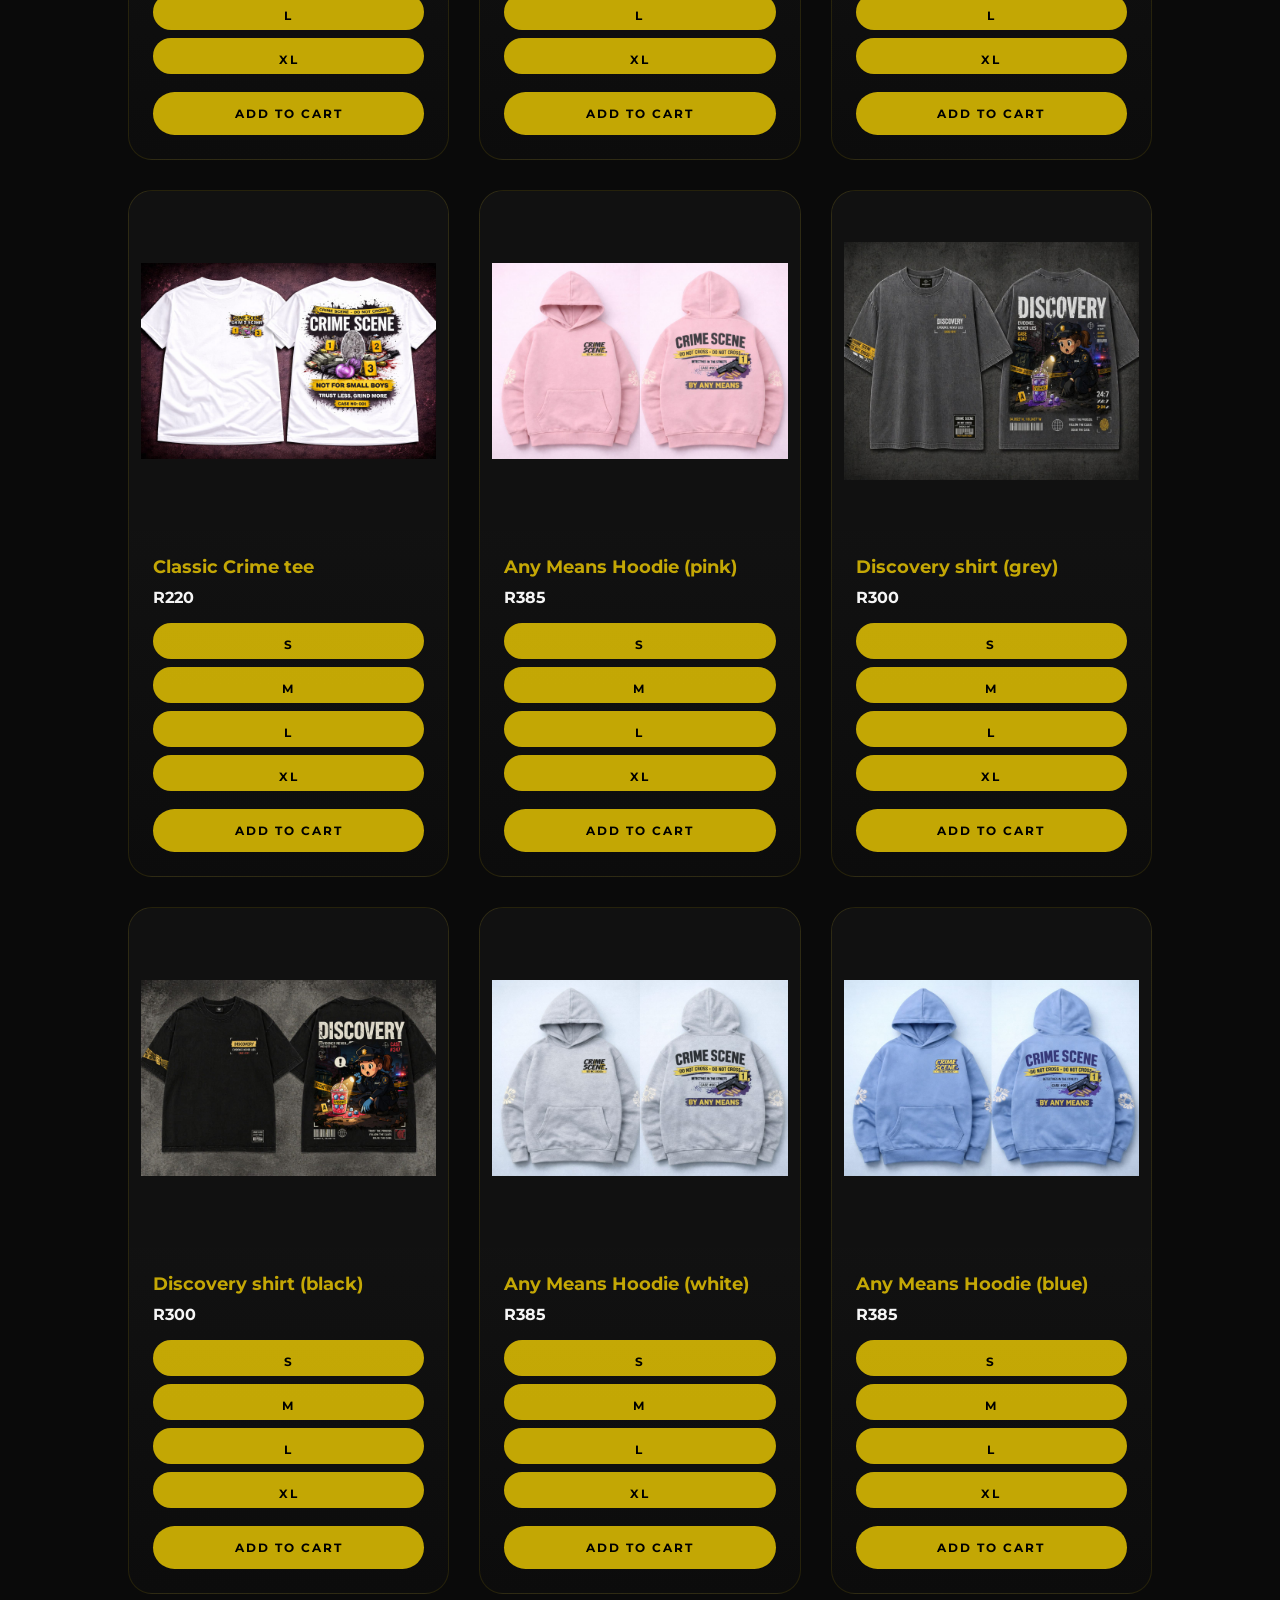
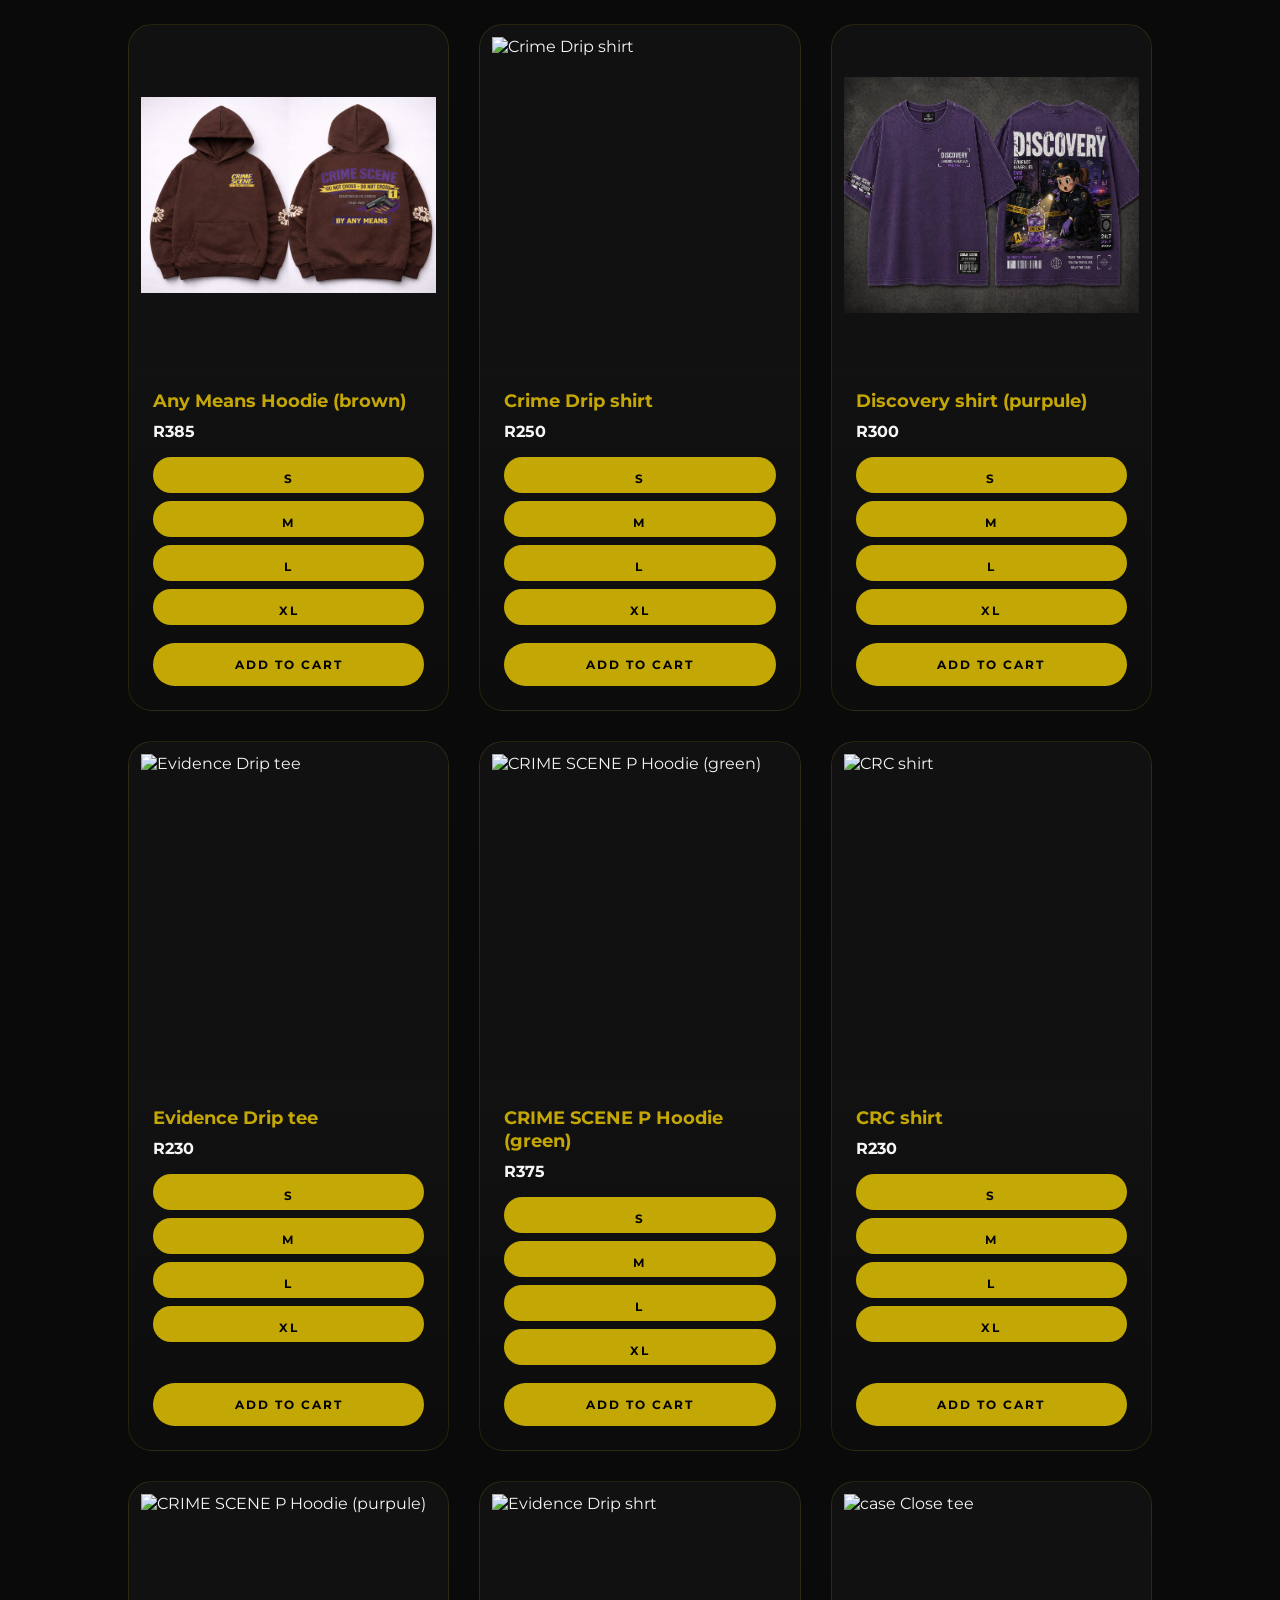
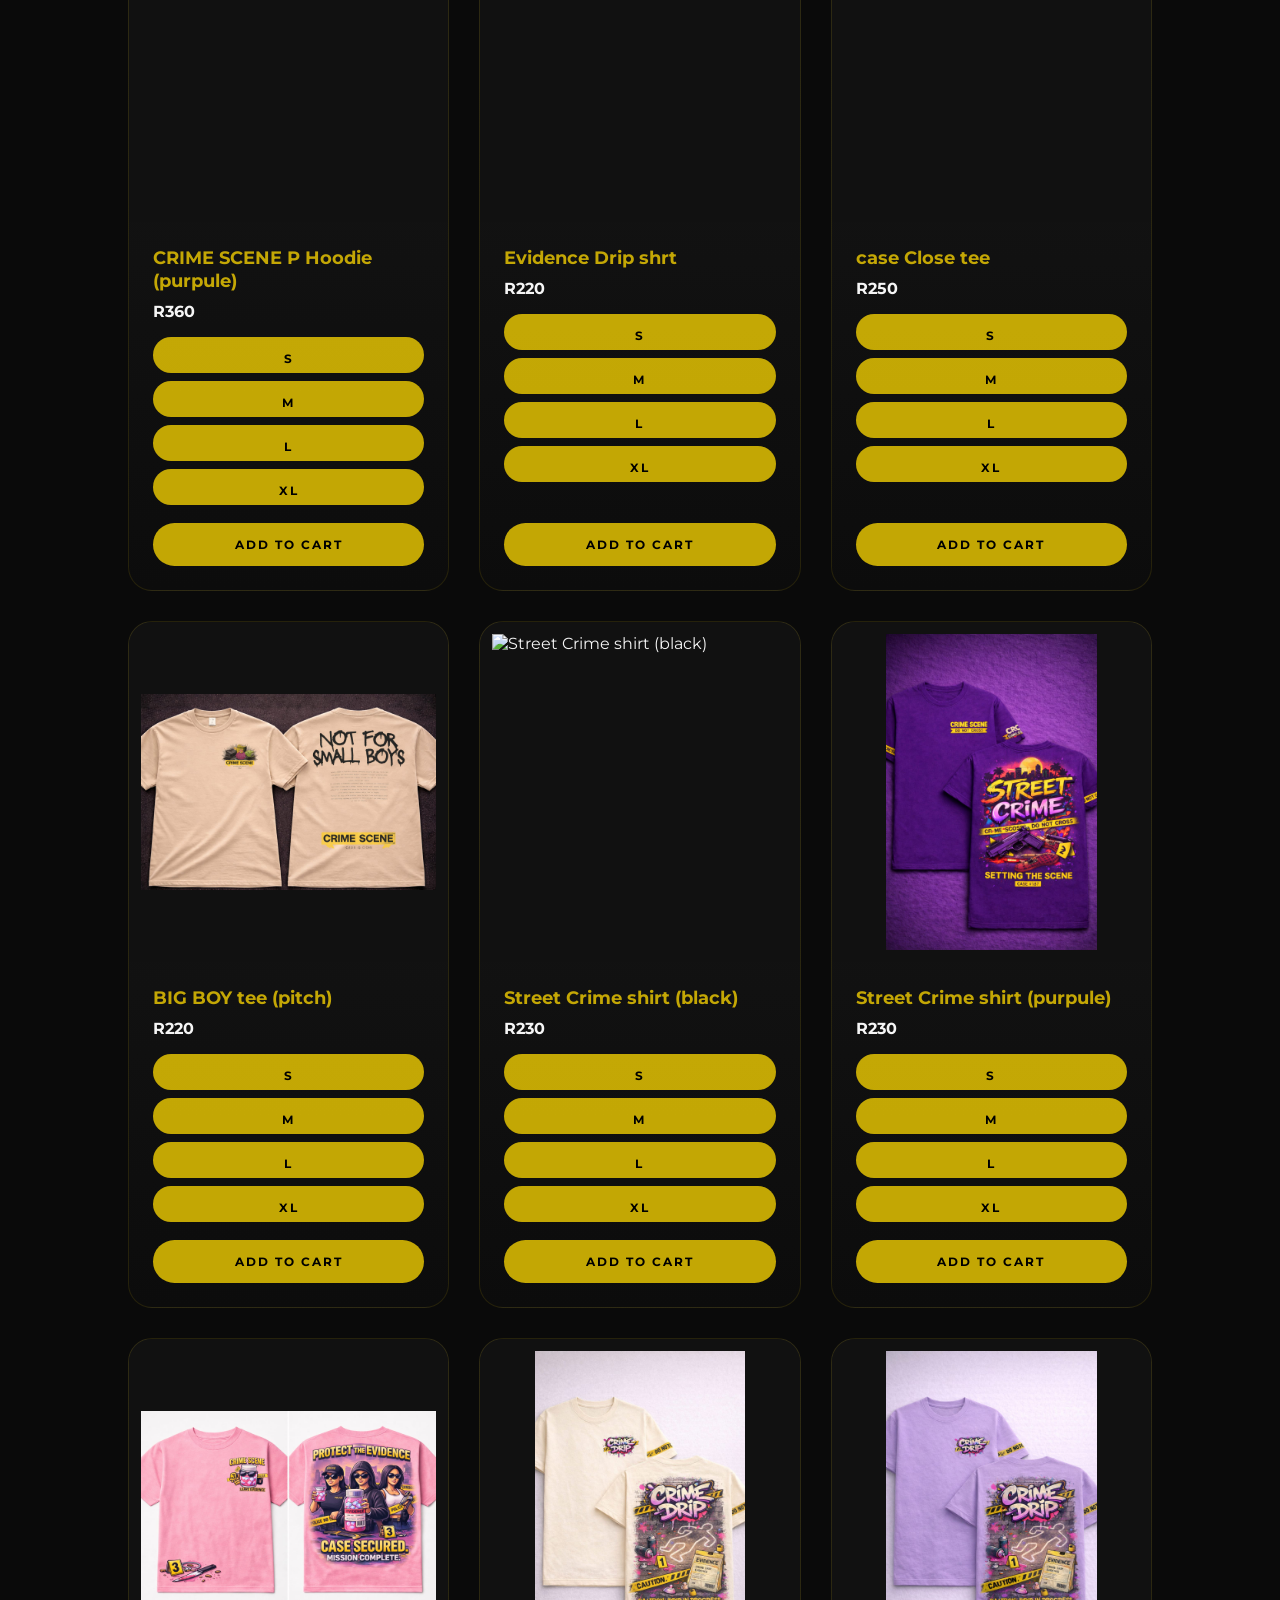
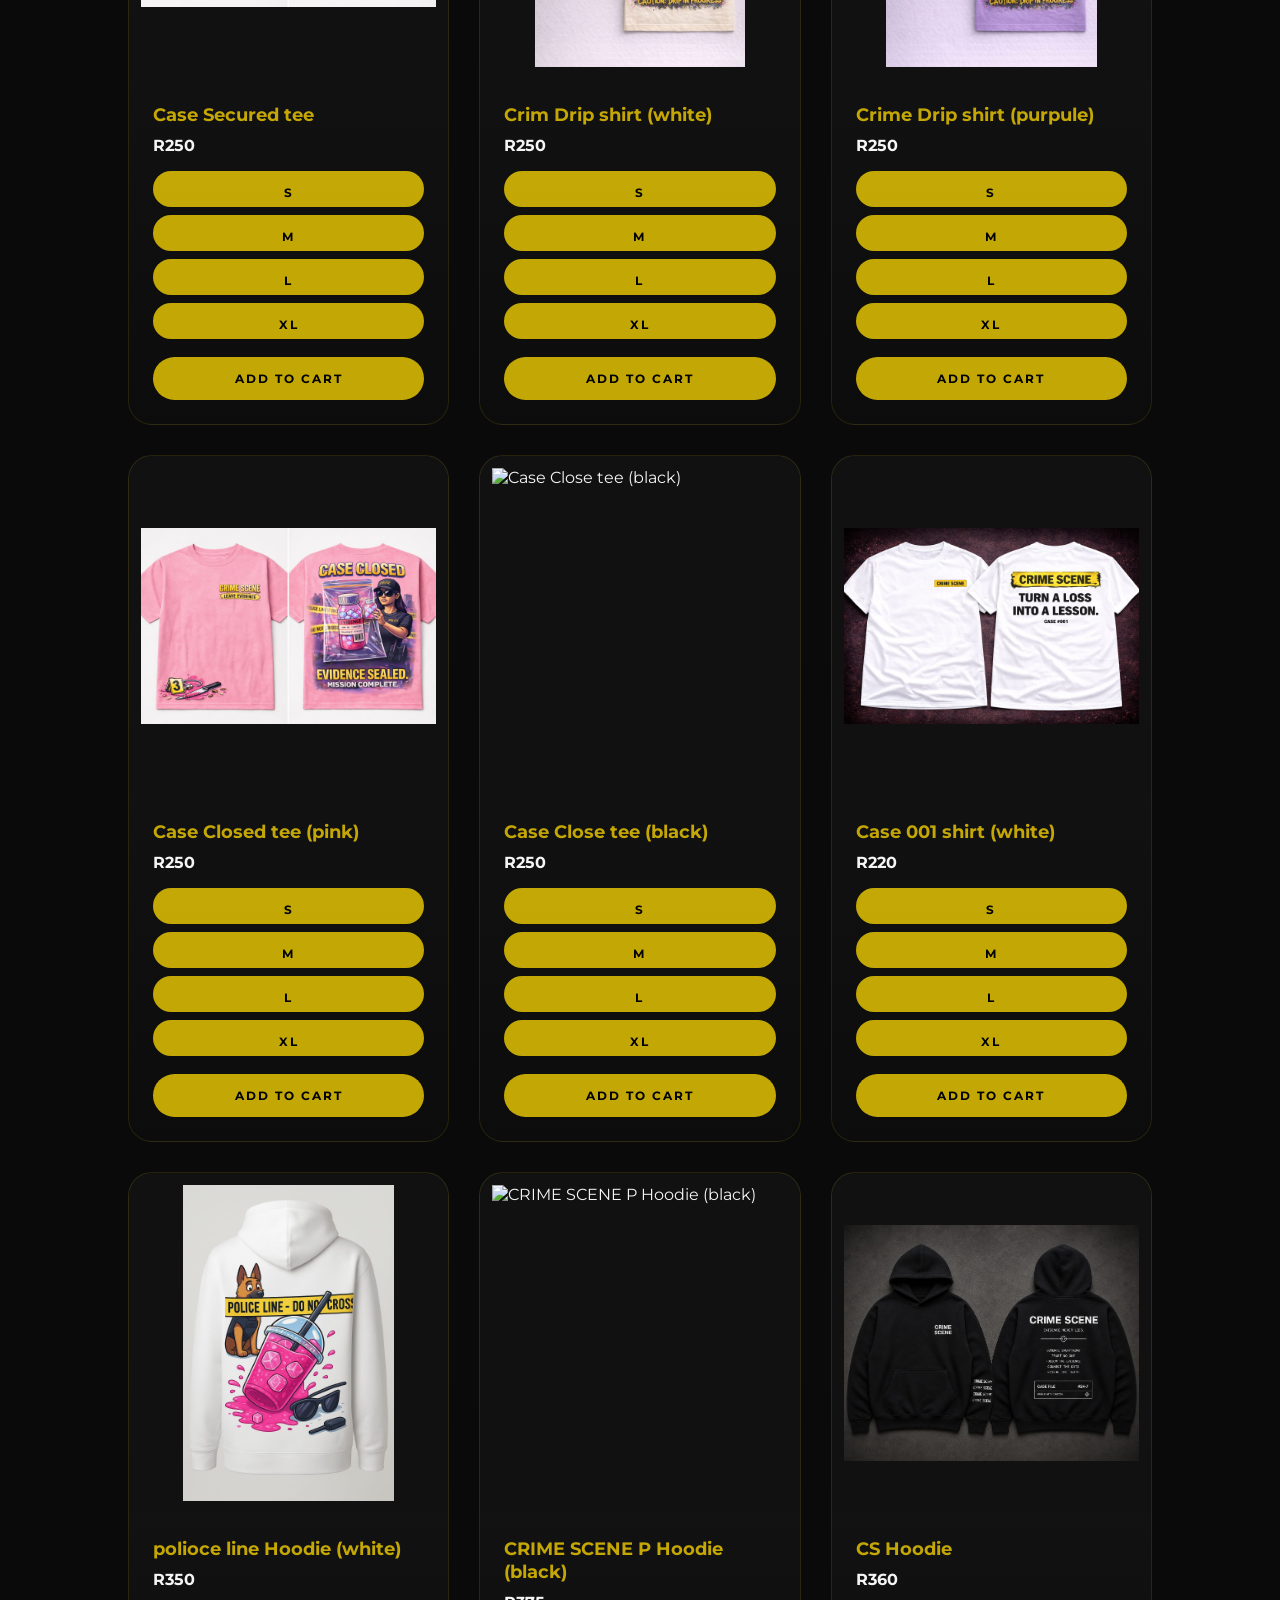
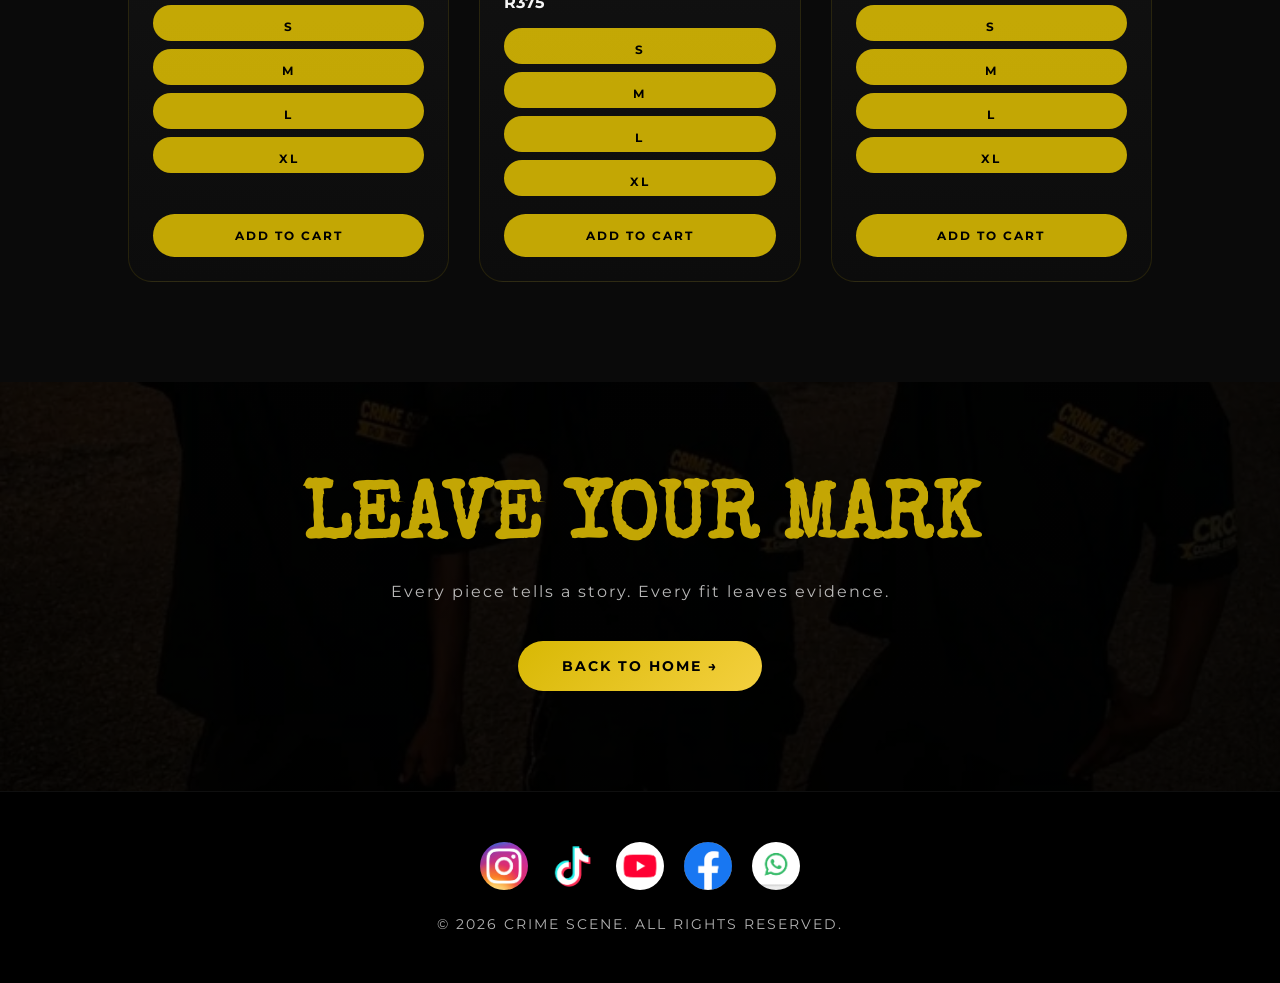
==== commit 8bcd4171: "Update shop.html" ====
--- a/shop.html
+++ b/shop.html
@@ -53,7 +53,6 @@
   <!-- FEATURED DROP -->
   <section class="upcoming-products" id="upcoming">
     <div class="overlay">
-      <span class="overlay__label">DROPPING SOON</span>
       <h2>UPCOMING DROP</h2>
       <p>More evidence loading…</p>
     </div>
--- a/css/shop.css
+++ b/css/shop.css
@@ -1,5 +1,5 @@
 /* ===================================
-   ROOT VARIABLES  (matches style.css)
+   ROOT VARIABLES  — matches style.css
 =================================== */
 
 :root {
@@ -59,7 +59,7 @@
 ::-webkit-scrollbar-thumb { background: var(--gold); border-radius: 20px; }
 
 /* ===================================
-   HEADER  (identical to homepage)
+   HEADER  — identical to homepage
 =================================== */
 
 .header {
@@ -92,7 +92,7 @@
 .logo:hover { transform: scale(1.03); }
 
 /* ===================================
-   NAVBAR  (identical to homepage)
+   NAVBAR  — identical to homepage
 =================================== */
 
 .navbar {
@@ -129,7 +129,7 @@
 .navbar a.active::after { width: 100%; }
 
 /* ===================================
-   HERO
+   HERO  — same structure as homepage
 =================================== */
 
 .hero {
@@ -139,11 +139,11 @@
   align-items: center;
   text-align: center;
   padding: 140px 10% 100px;
+  position: relative;
+  overflow: hidden;
   background:
     linear-gradient(rgba(0,0,0,0.78), rgba(0,0,0,0.85)),
     url('../assets/images/1778479304655.jpg') center / cover no-repeat fixed;
-  position: relative;
-  overflow: hidden;
 }
 
 .hero::before {
@@ -178,7 +178,7 @@
 }
 
 /* ===================================
-   SHARED BUTTON  (matches homepage)
+   CTA BUTTON  — identical to homepage
 =================================== */
 
 .cta-btn {
@@ -198,10 +198,10 @@
 }
 
 /* ===================================
-   FILTERS
-=================================== */
-
-.shop-filters {
+   FILTERS / SHOP NAV
+=================================== */
+
+.shop-nav {
   display: flex;
   flex-wrap: wrap;
   justify-content: center;
@@ -236,73 +236,70 @@
 }
 
 /* ===================================
-   FEATURED DROP
-=================================== */
-
-.featured-drop {
+   UPCOMING / FEATURED DROP
+=================================== */
+
+.upcoming-products {
+  min-height: 80vh;
+  display: flex;
+  justify-content: center;
+  align-items: center;
   position: relative;
-  height: 65vh;
   overflow: hidden;
-  border-top: 1px solid var(--border-soft);
-}
-
-.featured-drop__img {
-  width: 100%;
-  height: 100%;
-  object-fit: cover;
-  object-position: center;
-  transition: transform 0.8s ease;
-}
-
-.featured-drop:hover .featured-drop__img {
-  transform: scale(1.04);
-}
-
-/* diagonal cinematic overlay */
-.featured-drop__overlay {
+
+  background:
+    linear-gradient(rgba(0,0,0,0.55), rgba(0,0,0,0.75)),
+    url('../assets/images/products/IMG-20260512-WA0043.jpg');
+
+  background-size: contain;
+  background-position: center center;
+  background-repeat: no-repeat;
+  background-color: #000;
+
+  transition: background-image 1s ease;
+}
+
+.upcoming-products::before {
+  content: '';
   position: absolute;
   inset: 0;
-  display: flex;
-  flex-direction: column;
-  align-items: center;
-  justify-content: center;
-  background: linear-gradient(
-    135deg,
-    rgba(0,0,0,0.82) 0%,
-    rgba(0,0,0,0.35) 55%,
-    transparent 100%
+  background: radial-gradient(
+    circle,
+    var(--gold-glow),
+    transparent 65%
   );
-  padding: 10%;
-}
-
-.featured-drop__label {
+  pointer-events: none;
+}
+
+
+.overlay__label {
   display: inline-block;
   font-size: 10px;
   font-weight: 700;
   letter-spacing: 4px;
   text-transform: uppercase;
+
   color: #000;
   background: var(--gold);
+
   padding: 5px 18px;
   border-radius: 40px;
-  margin-bottom: 18px;
-}
-
-.featured-drop__title {
+  margin-bottom: 20px;
+}
+
+.overlay h2 {
   font-family: 'Special Elite', cursive;
-  font-size: clamp(2.5rem, 6vw, 5rem);
+  font-size: clamp(2.2rem, 5vw, 3.8rem);
   color: var(--text-light);
-  letter-spacing: 5px;
+  letter-spacing: 4px;
   text-transform: uppercase;
-  text-align: center;
-}
-
-.featured-drop__sub {
-  margin-top: 14px;
-  font-size: 13px;
-  letter-spacing: 3px;
-  text-transform: uppercase;
+  margin-bottom: 14px;
+}
+
+.overlay p {
   color: var(--text-soft);
+  letter-spacing: 2px;
+  line-height: 1.8;
 }
 
 /* ===================================
@@ -314,7 +311,7 @@
   background: var(--bg-dark);
 }
 
-/* section title — matches .section-title from homepage */
+/* section title — matches homepage */
 .section-title {
   text-align: center;
   margin-bottom: 60px;
@@ -342,34 +339,55 @@
 =================================== */
 
 .product-card {
-  background: var(--card-bg);
-  border-radius: 22px;
-  border: 1px solid var(--border-soft);
+  background: linear-gradient(
+    180deg,
+    rgba(24,24,24,0.95),
+    rgba(12,12,12,1)
+  );
+
+  border-radius: 24px;
+  border: 1px solid rgba(216,184,4,0.12);
+
   overflow: hidden;
   display: flex;
   flex-direction: column;
-  transform-style: preserve-3d;
-  will-change: transform;
-  transition: transform var(--transition), box-shadow var(--transition);
+
+  transition:
+    transform .4s ease,
+    box-shadow .4s ease,
+    border-color .4s ease;
 }
 
 .product-card:hover {
-  transform: translateY(-8px);
-  box-shadow: 0 24px 48px rgba(0, 0, 0, 0.45);
+  transform: translateY(-10px);
+
+  border-color: rgba(216,184,4,0.35);
+
+  box-shadow:
+    0 20px 40px rgba(0,0,0,.45),
+    0 0 25px rgba(216,184,4,.08);
 }
 
 .product-card img {
   width: 100%;
-  height: 320px;
-  object-fit: cover;
+  height: 340px;
+
+  object-fit: contain;
   object-position: center;
+
+  background: #111;
+  padding: 12px;
+
   display: block;
-  transition: transform 0.6s ease, filter 0.6s ease;
+
+  transition:
+    transform .6s ease,
+    filter .6s ease;
 }
 
 .product-card:hover img {
-  transform: scale(1.05);
-  filter: brightness(110%) contrast(105%);
+  transform: scale(1.03);
+  filter: brightness(108%);
 }
 
 .product-info {
@@ -380,17 +398,16 @@
 }
 
 .product-info h3 {
-  font-size: 1.1rem;
-  font-weight: 600;
+  font-size: 1.15rem;
+  font-weight: 700;
   color: var(--gold);
   margin-bottom: 10px;
 }
 
-.product-info p {
-  font-size: 13px;
-  color: var(--text-soft);
-  line-height: 1.8;
-  flex: 1;
+.product-info > p {
+  font-size: 16px;
+  font-weight: 700;
+  color: var(--text-light);
   margin-bottom: 16px;
 }
 
@@ -443,6 +460,7 @@
   letter-spacing: 2px;
   text-transform: uppercase;
   cursor: pointer;
+  margin-top: auto;
   transition: var(--transition);
 }
 
@@ -452,7 +470,7 @@
 }
 
 /* ===================================
-   CTA SECTION  (matches homepage)
+   CTA SECTION  — matches homepage
 =================================== */
 
 .cta-section {
@@ -477,7 +495,7 @@
 }
 
 /* ===================================
-   FOOTER  (identical to homepage)
+   FOOTER  — identical to homepage
 =================================== */
 
 .footer {
@@ -542,6 +560,62 @@
 .cart-trigger:hover { transform: scale(1.06); }
 
 /* ===================================
+   CTA BUTTON
+=================================== */
+
+.cta-btn {
+  display: inline-block;
+  padding: 16px 44px;
+
+  border: none;
+  border-radius: 50px;
+
+  background: linear-gradient(
+    135deg,
+    #d8b804,
+    #f4d03f
+  );
+
+  color: #000;
+
+  font-weight: 700;
+  font-size: 14px;
+
+  letter-spacing: 2px;
+  text-transform: uppercase;
+
+  cursor: pointer;
+
+  transition:
+    transform 0.4s ease,
+    box-shadow 0.4s ease,
+    filter 0.4s ease;
+}
+
+.cta-btn:hover {
+  transform: translateY(-5px);
+
+  box-shadow:
+    0 12px 30px rgba(216,184,4,0.30),
+    0 0 25px rgba(216,184,4,0.15);
+
+  filter: brightness(1.05);
+}
+
+.cta-btn:active {
+  transform: translateY(-2px);
+}
+
+.cta-btn::after {
+  content: " →";
+  transition: margin-left 0.3s ease;
+}
+
+.cta-btn:hover::after {
+  margin-left: 8px;
+}
+
+/* ===================================
    CART PANEL
 =================================== */
 
@@ -626,17 +700,15 @@
 
 .remove-btn {
   flex-shrink: 0;
-  width: 32px !important;
-  height: 32px !important;
-  background: crimson !important;
-  border: none !important;
-  border-radius: 50% !important;
-  color: #fff !important;
+  width: 32px;
+  height: 32px;
+  background: crimson;
+  border: none;
+  border-radius: 50%;
+  color: #fff;
   font-size: 14px;
   cursor: pointer;
-  opacity: 1;
   transition: opacity var(--transition);
-  padding: 0 !important;
 }
 
 .remove-btn:hover { opacity: 0.8; }
@@ -677,7 +749,7 @@
 }
 
 /* ===================================
-   SCROLL REVEAL  (matches homepage)
+   SCROLL REVEAL  — matches homepage
 =================================== */
 
 .hidden {
@@ -696,6 +768,7 @@
 =================================== */
 
 @media (max-width: 900px) {
+
   .header {
     padding: 18px 5%;
     flex-direction: column;
@@ -715,7 +788,9 @@
 
   .hero-content p { font-size: 16px; letter-spacing: 2px; }
 
-  .featured-drop { height: 50vh; }
+  .upcoming-products { min-height: 50vh; }
+
+  .overlay { padding: 35px 28px; }
 
   .products-section { padding: 70px 5%; }
 
@@ -723,12 +798,13 @@
 
   .product-card img { height: 260px; }
 
+  .cta-section { padding: 80px 6%; }
+
   .cart-panel { width: 100%; right: -100%; }
-
-  .cta-section { padding: 80px 6%; }
 }
 
 @media (max-width: 480px) {
+
   .hero-content h1 { letter-spacing: 4px; }
 
   .product-card img { height: 230px; }
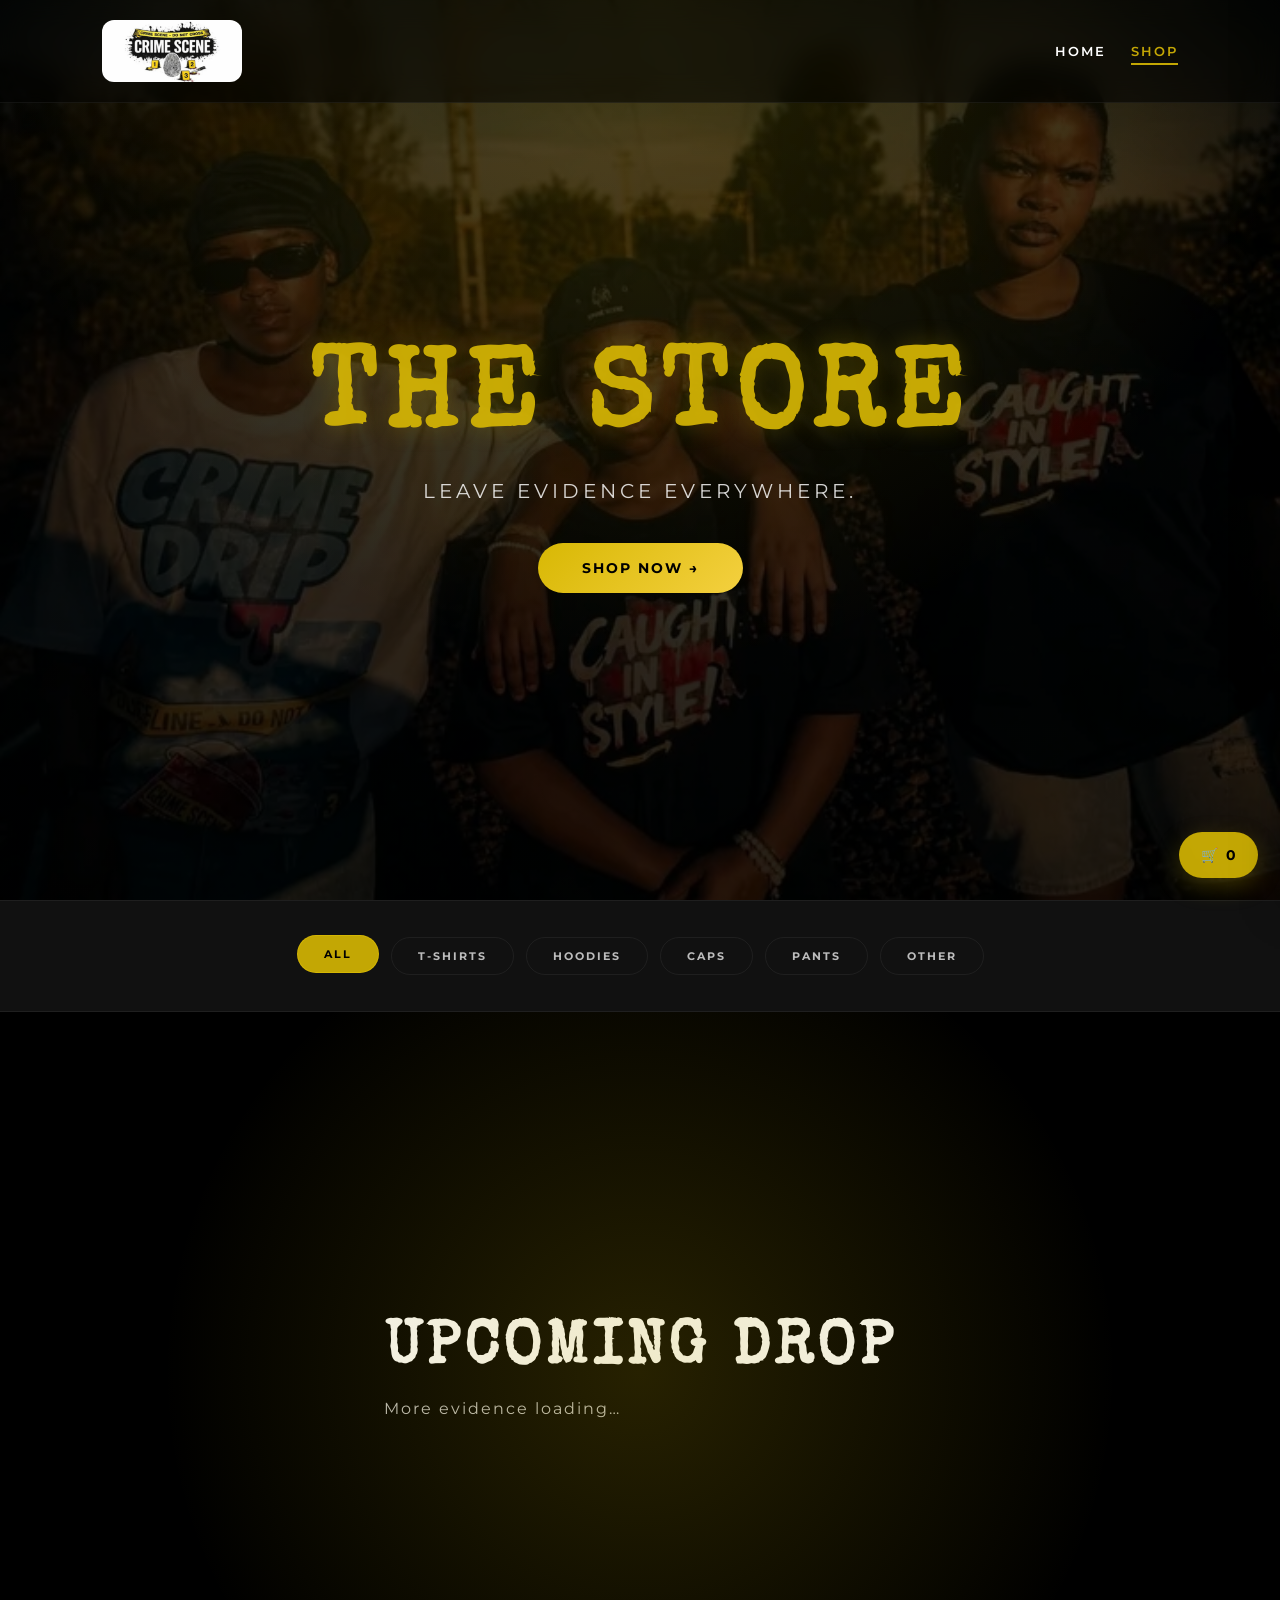
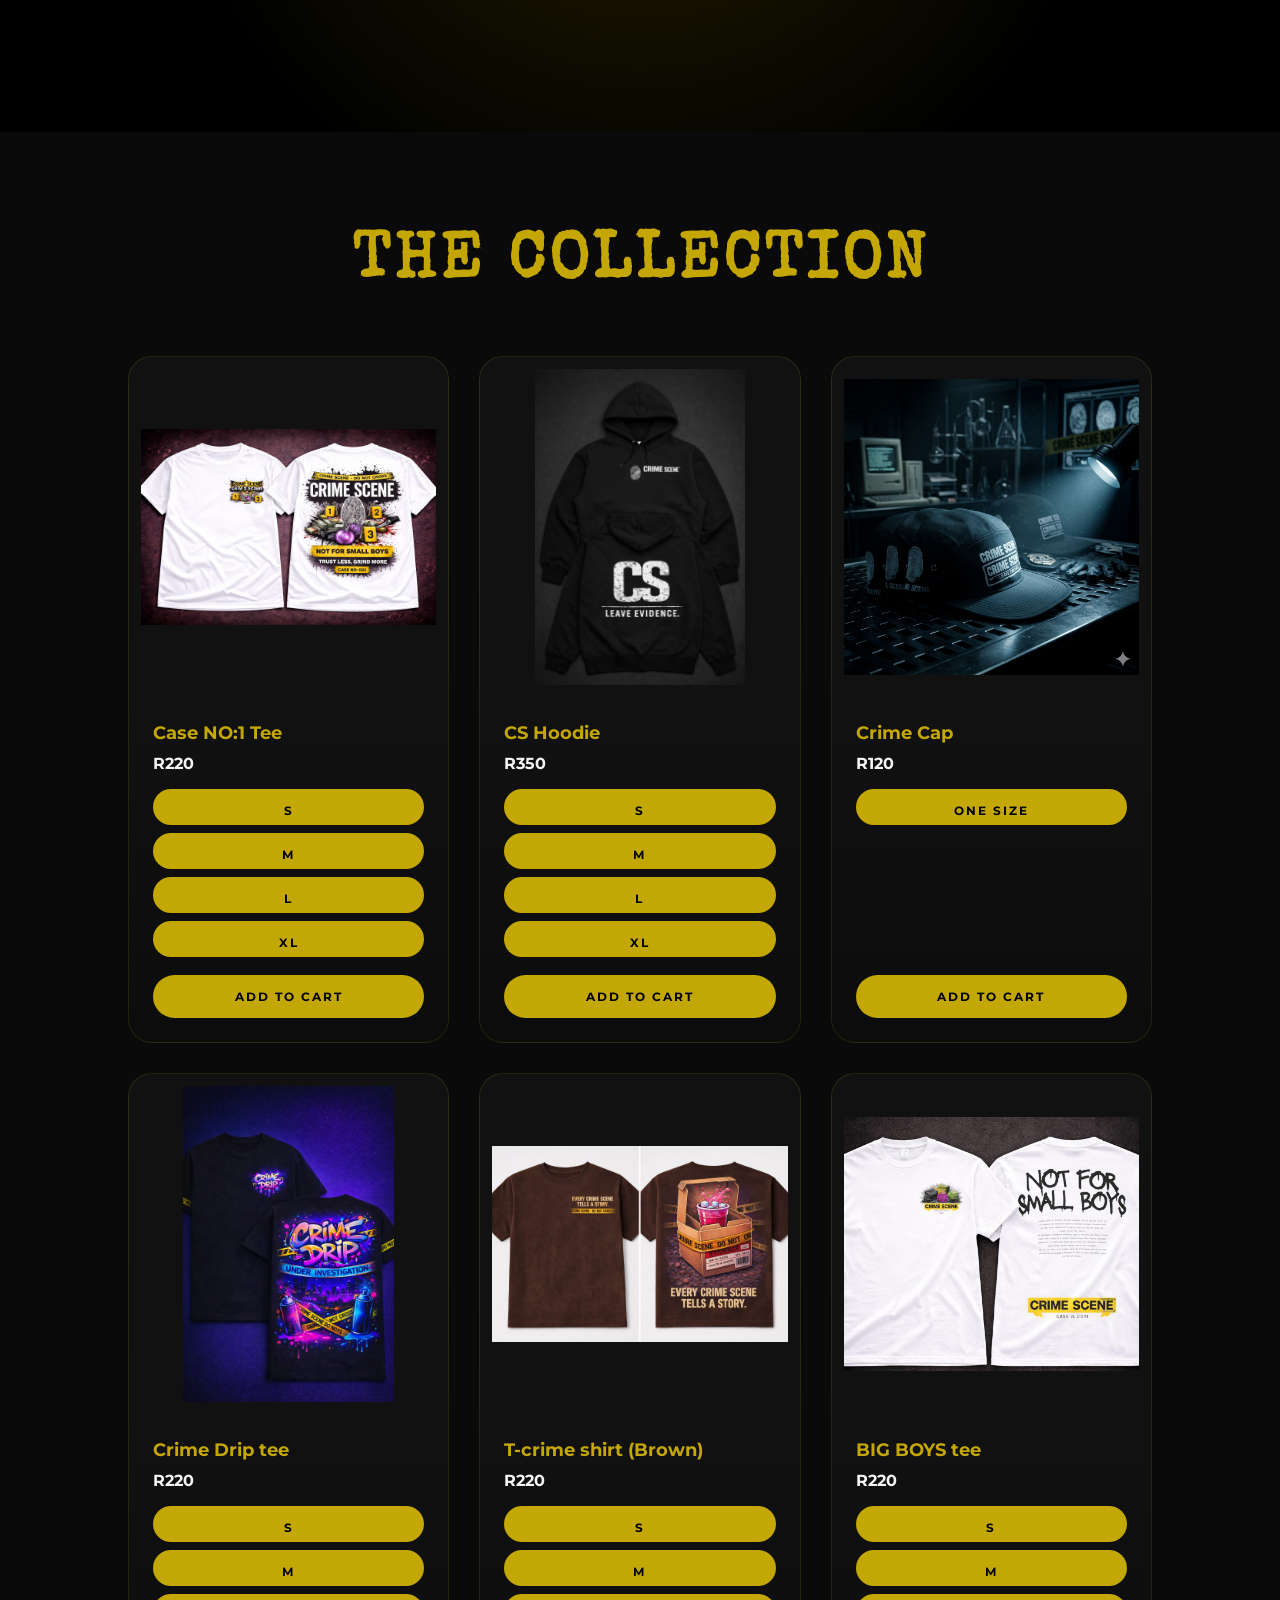
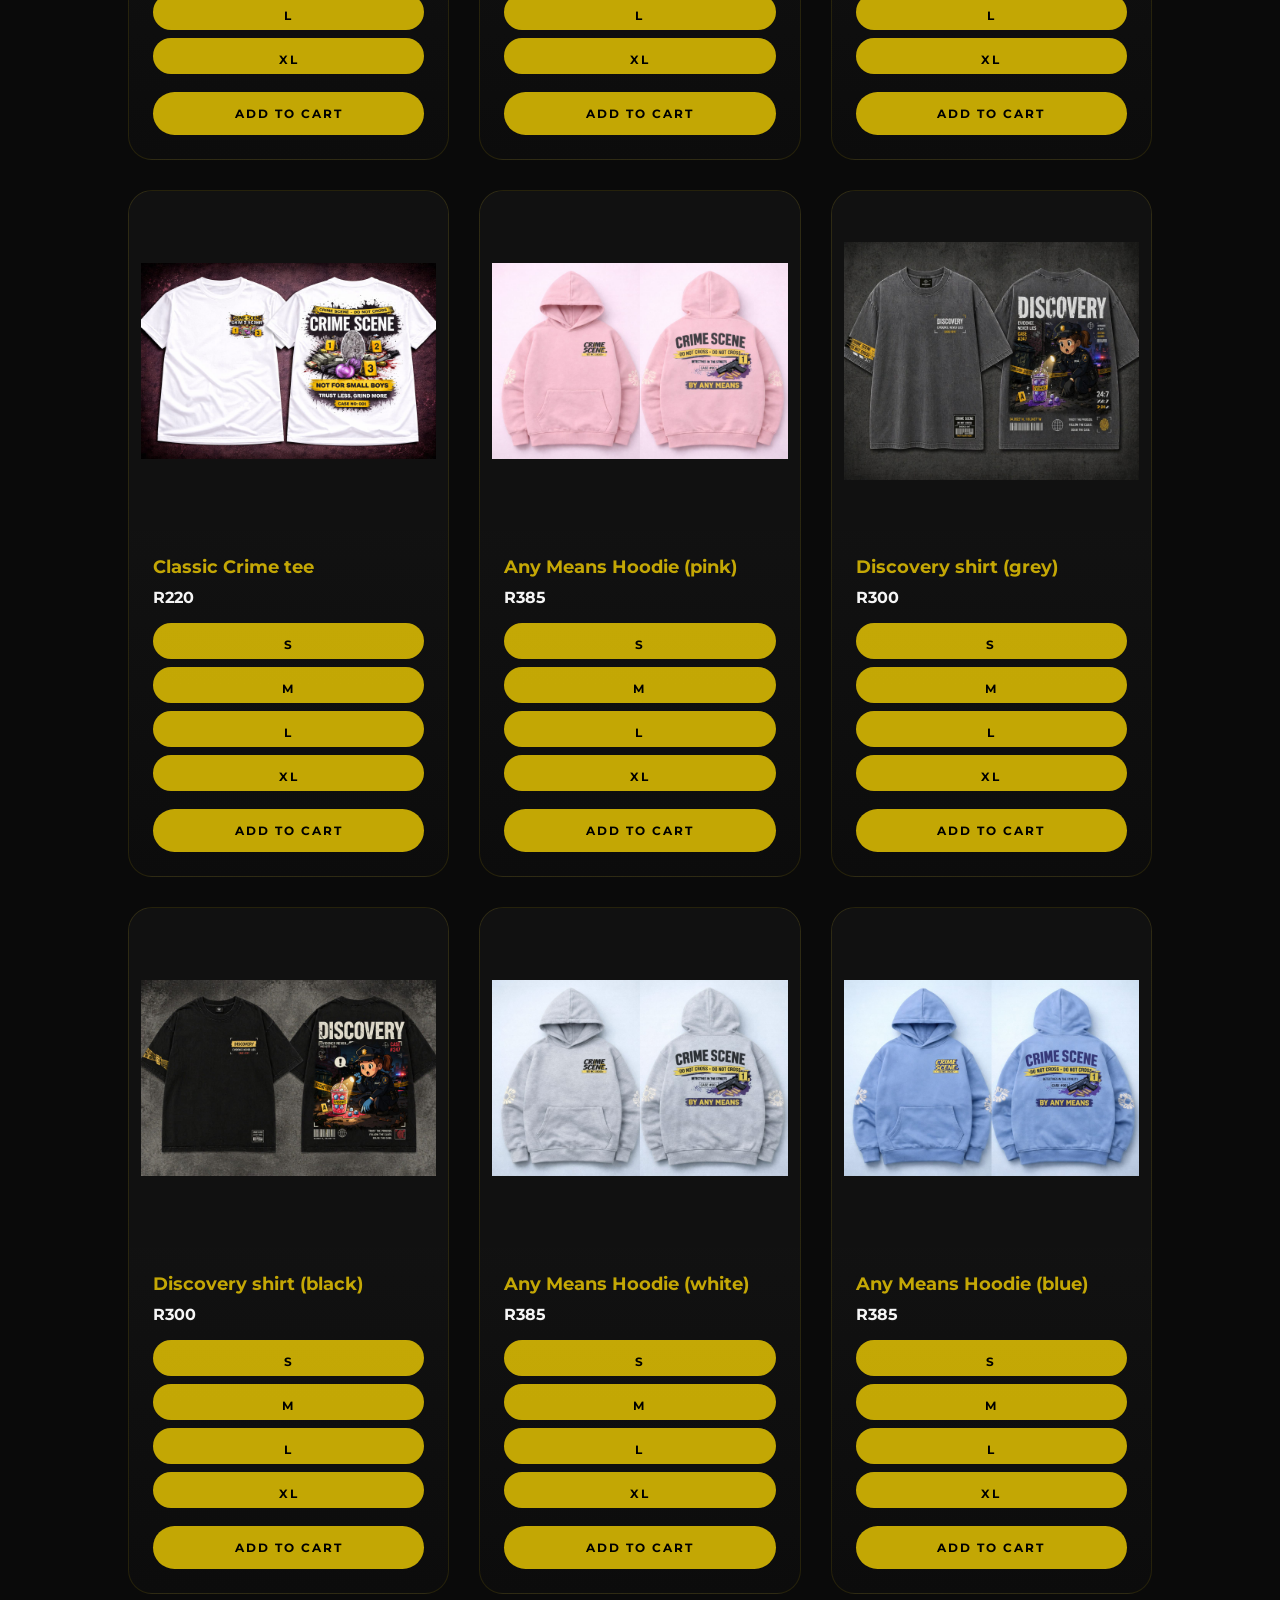
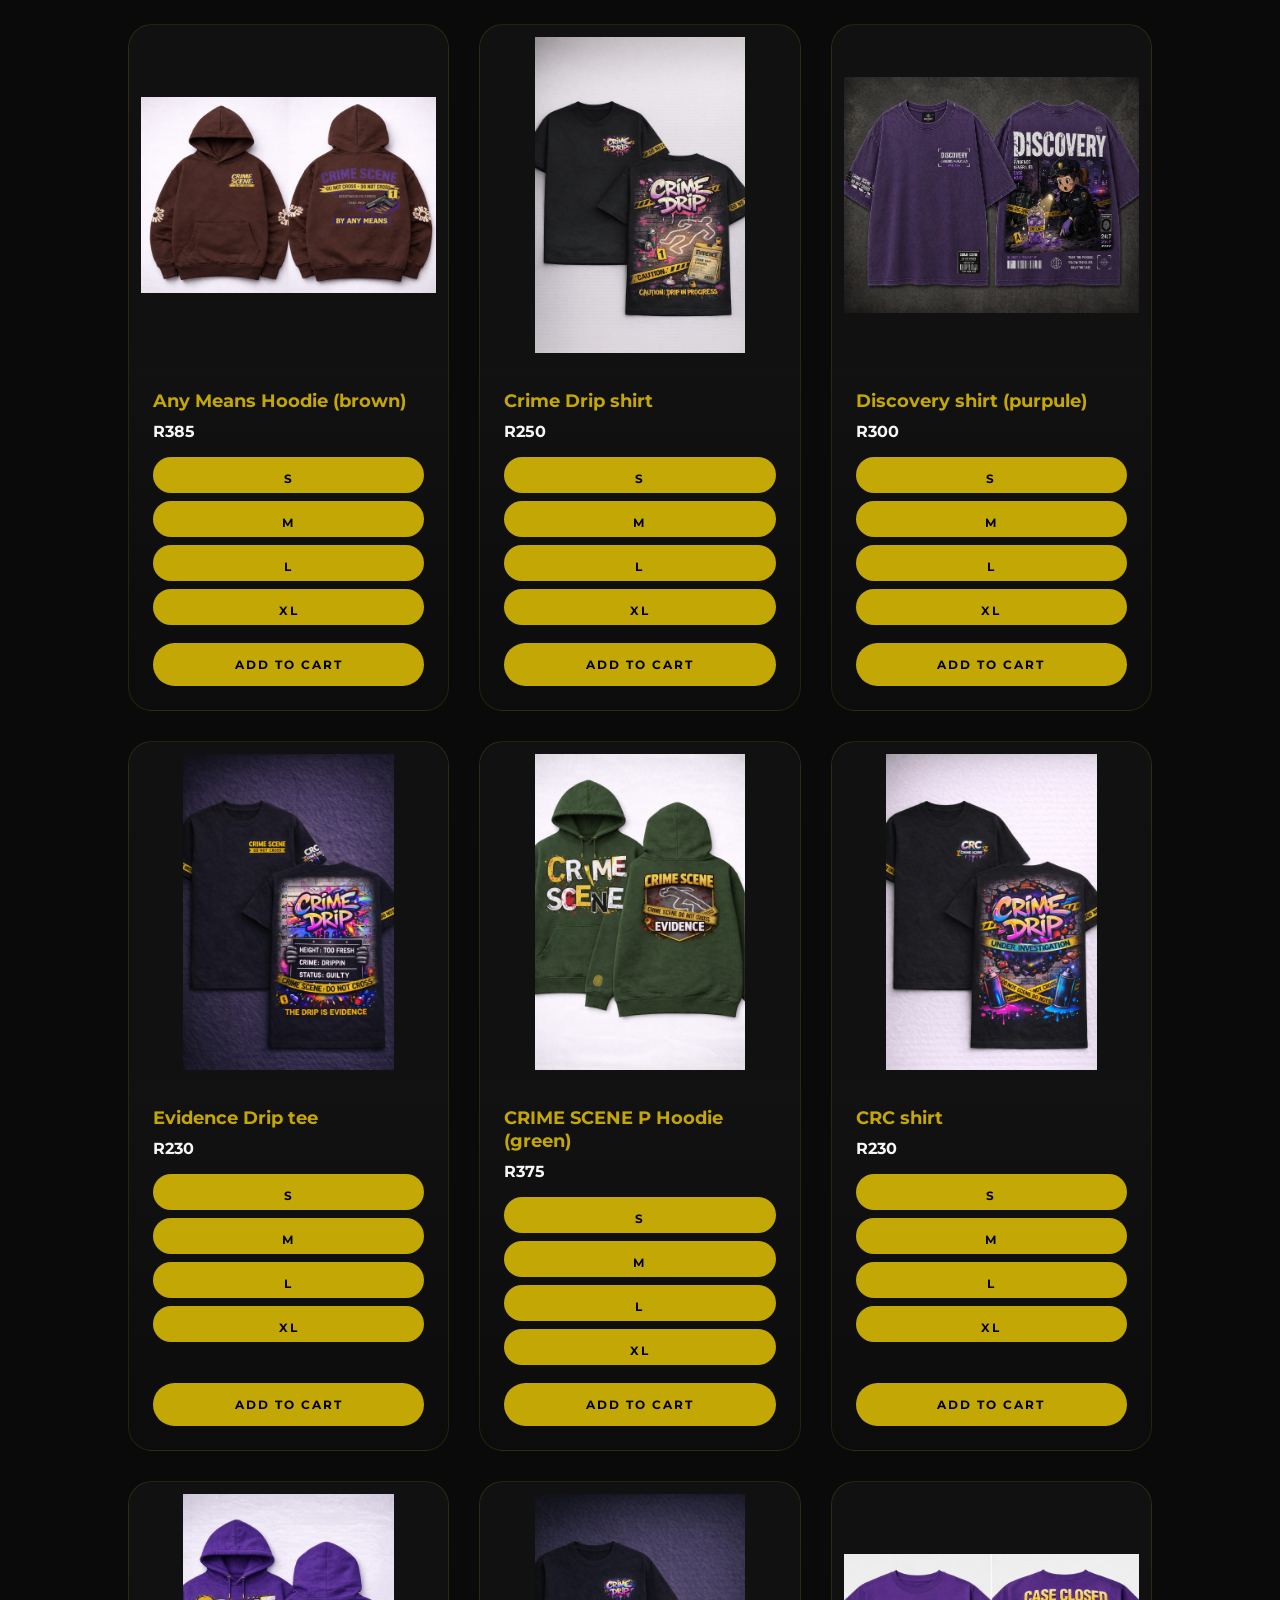
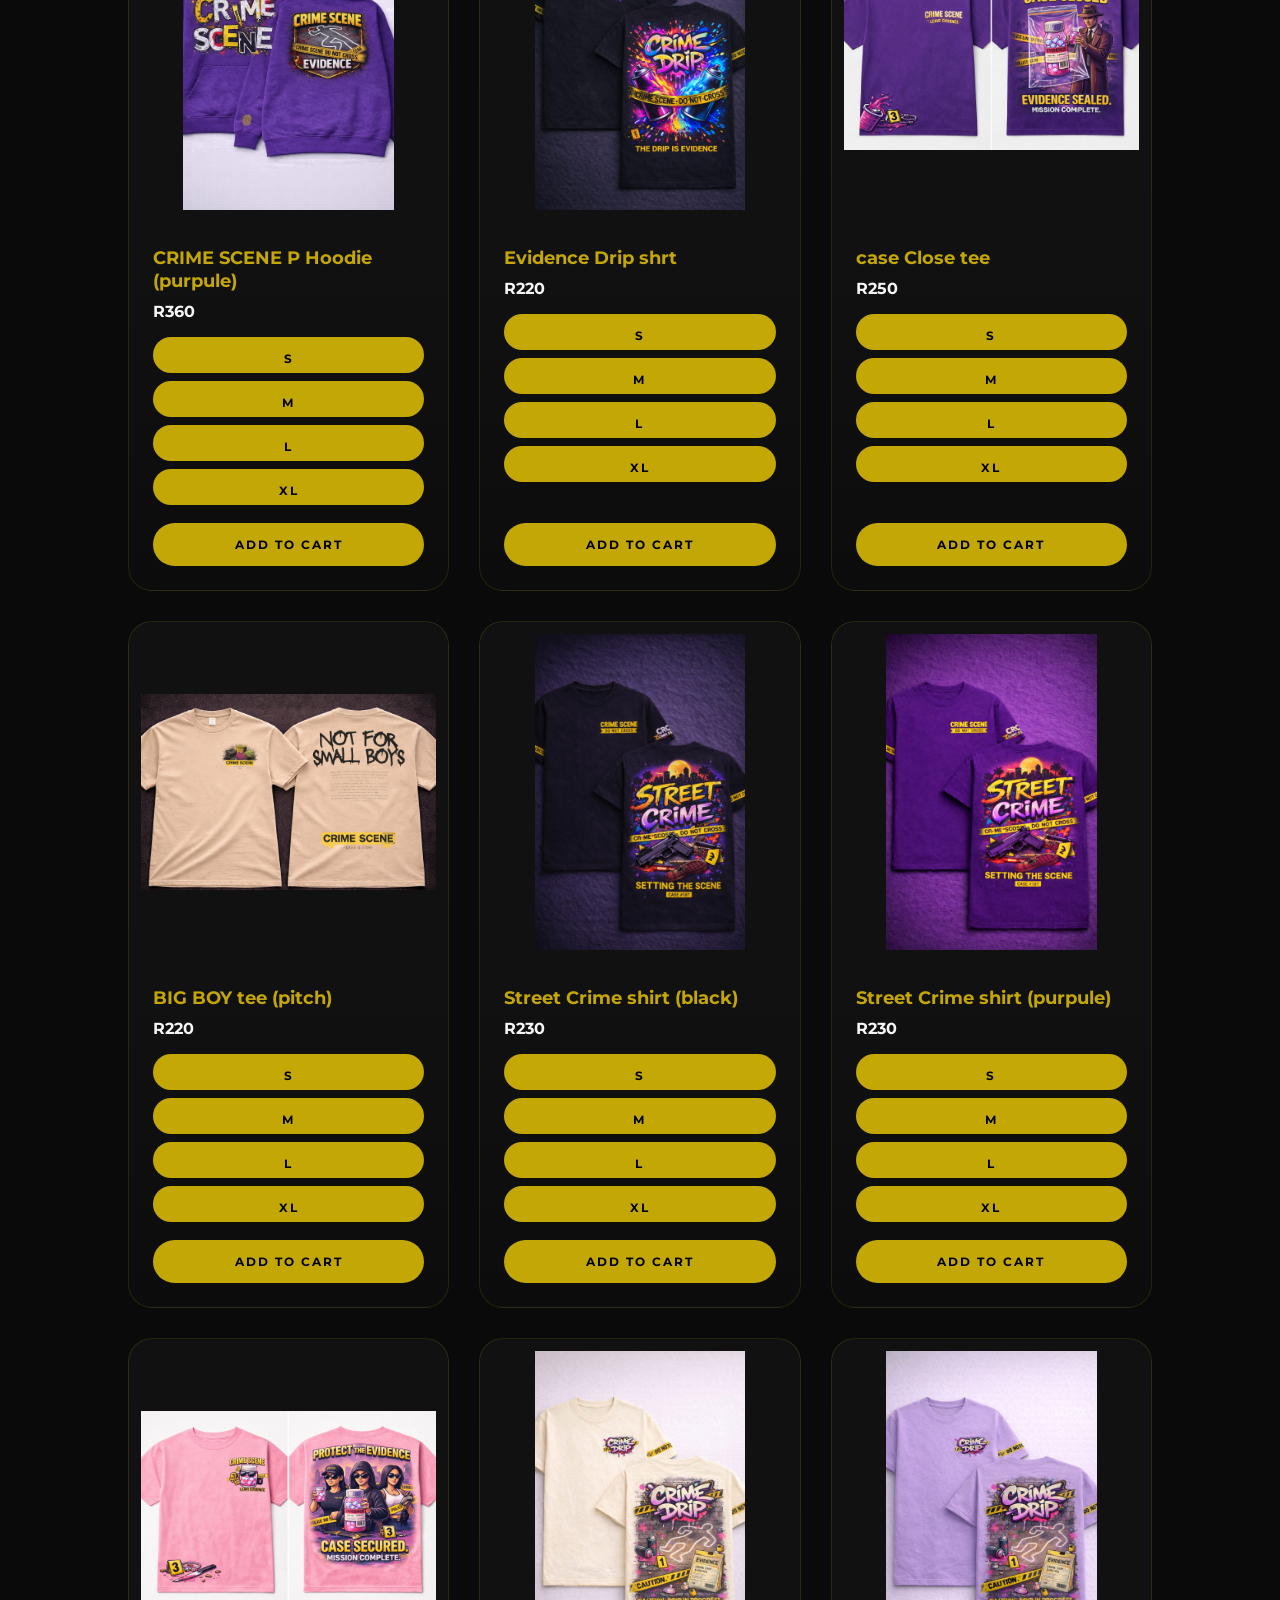
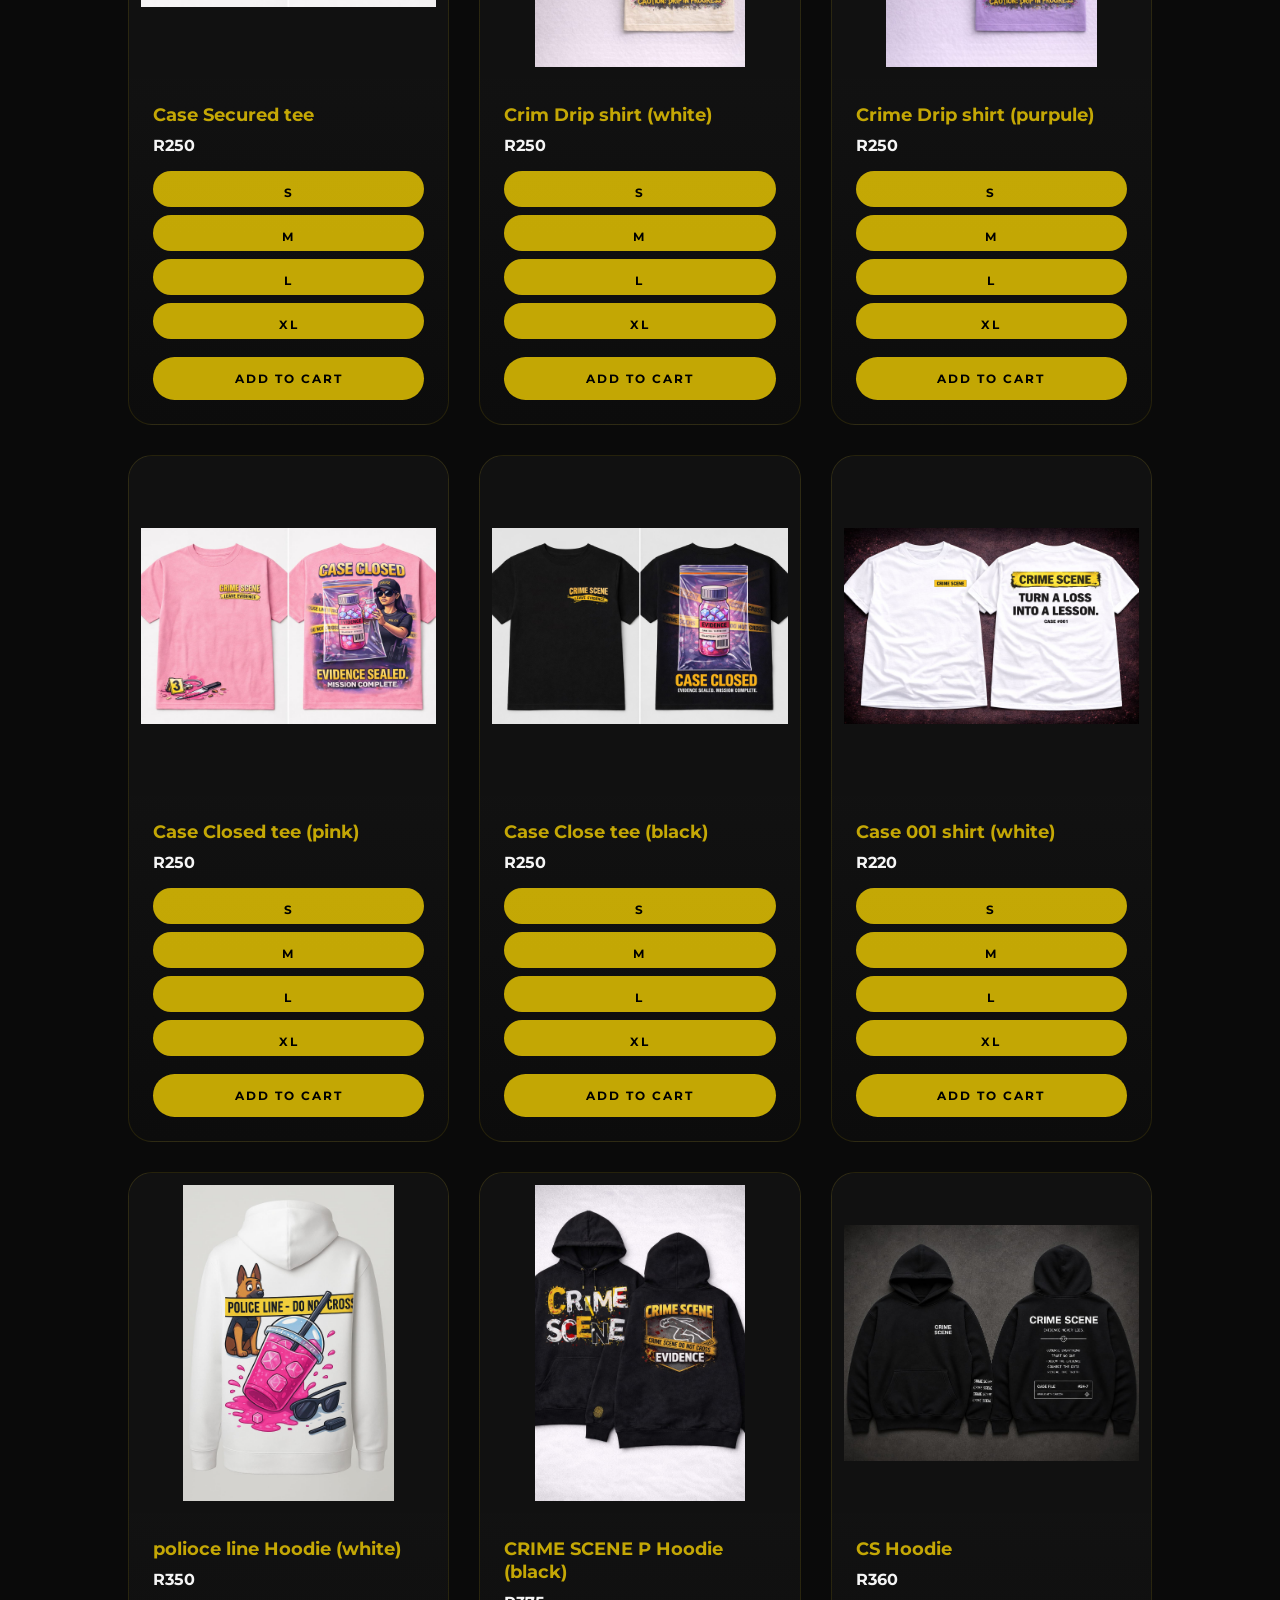
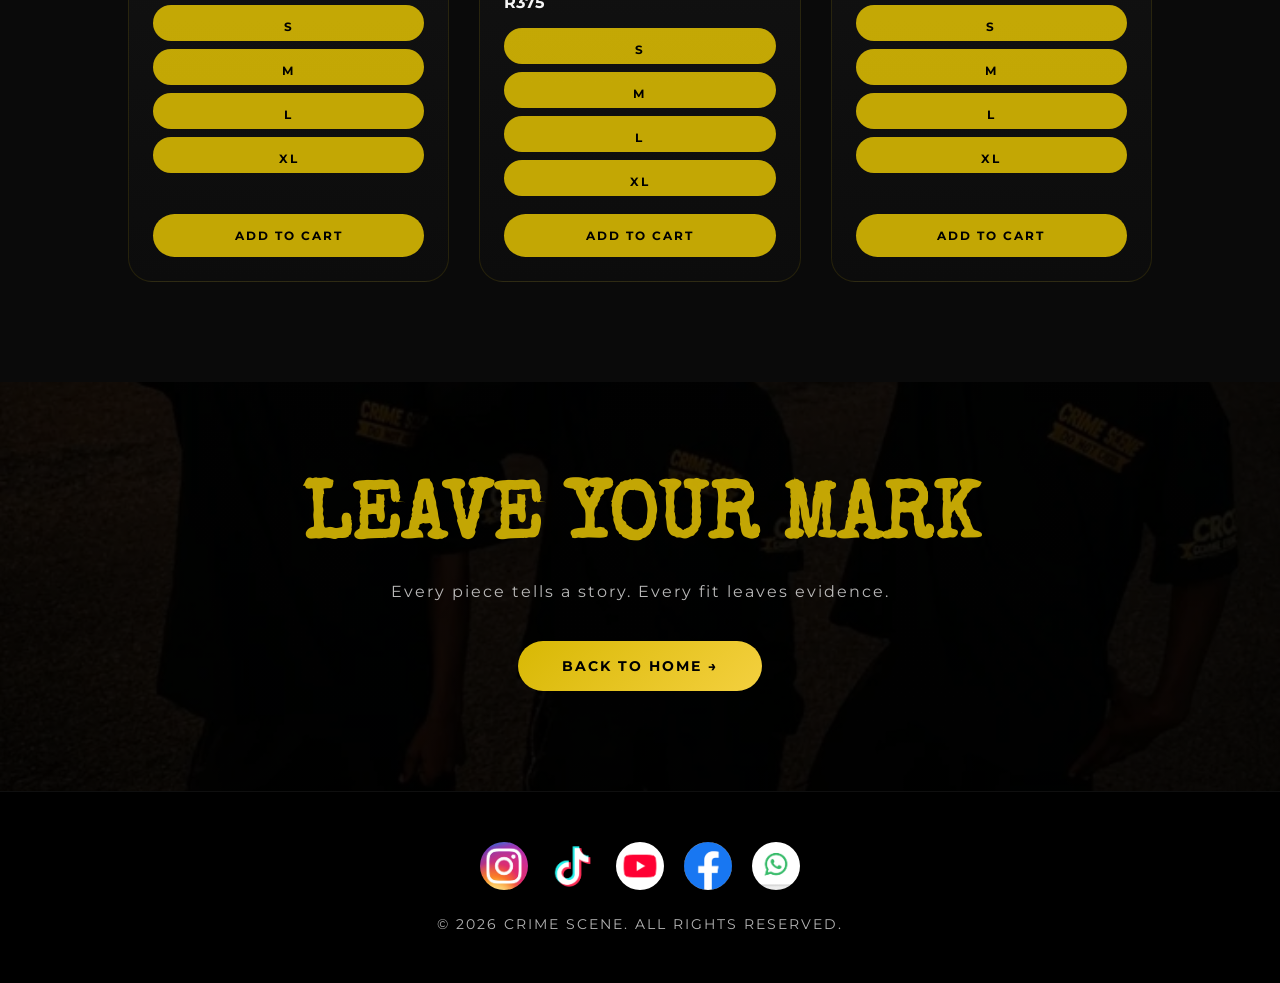
==== commit 15f52ba9: "Update shop.html" ====
--- a/shop.html
+++ b/shop.html
@@ -90,7 +90,7 @@
       <a href="https://www.facebook.com/profile.php?id=61587080947589" target="_blank" rel="noopener noreferrer">
         <img src="assets/images/facebook.png" alt="Facebook">
       </a>
-      <a href="https://whatsapp.com/channel/0029VbCSSCiEquiRIJZGGv15" target="_blank" rel="noopener noreferrer">
+      <a href="https://whatsapp.com/channel/0029VbCSSCiEquiRlJZGGv15" target="_blank" rel="noopener noreferrer">
         <img src="assets/images/whatsapp.png" alt="WhatsApp">
       </a>
     </div>
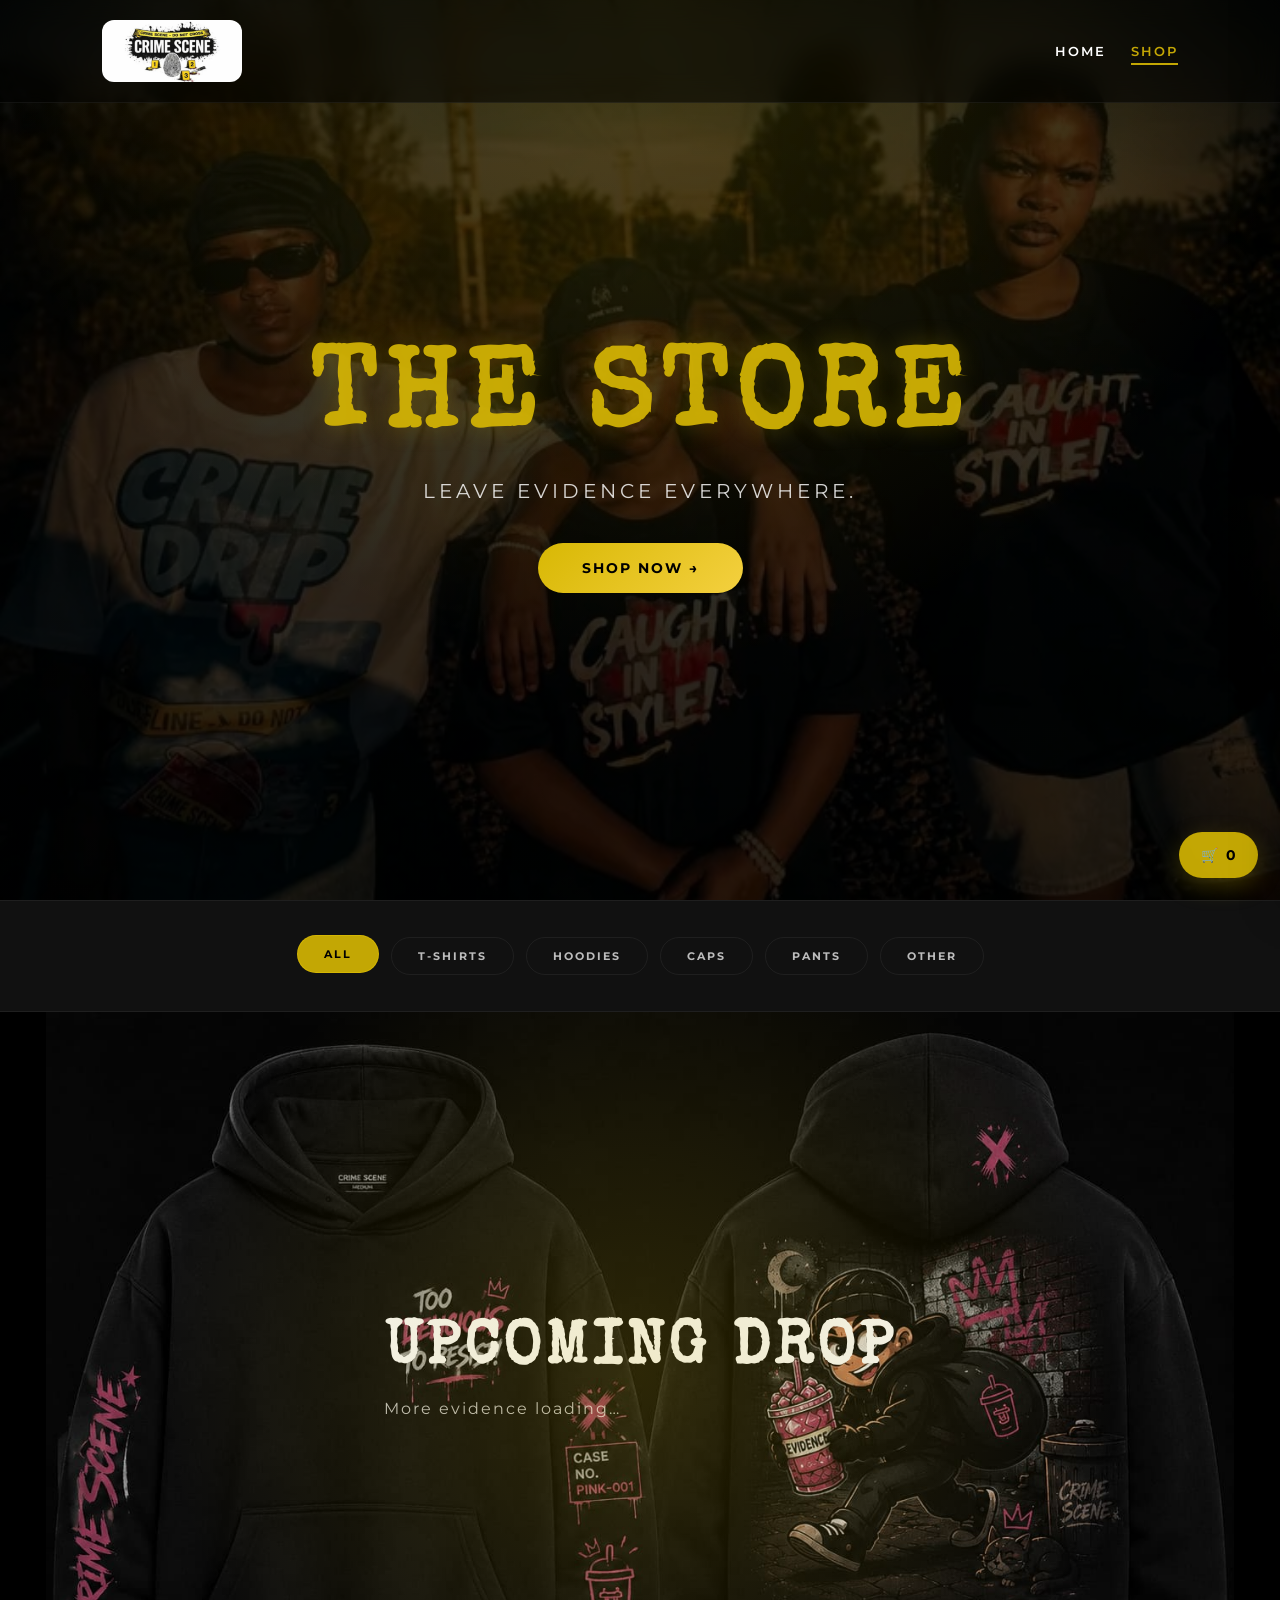
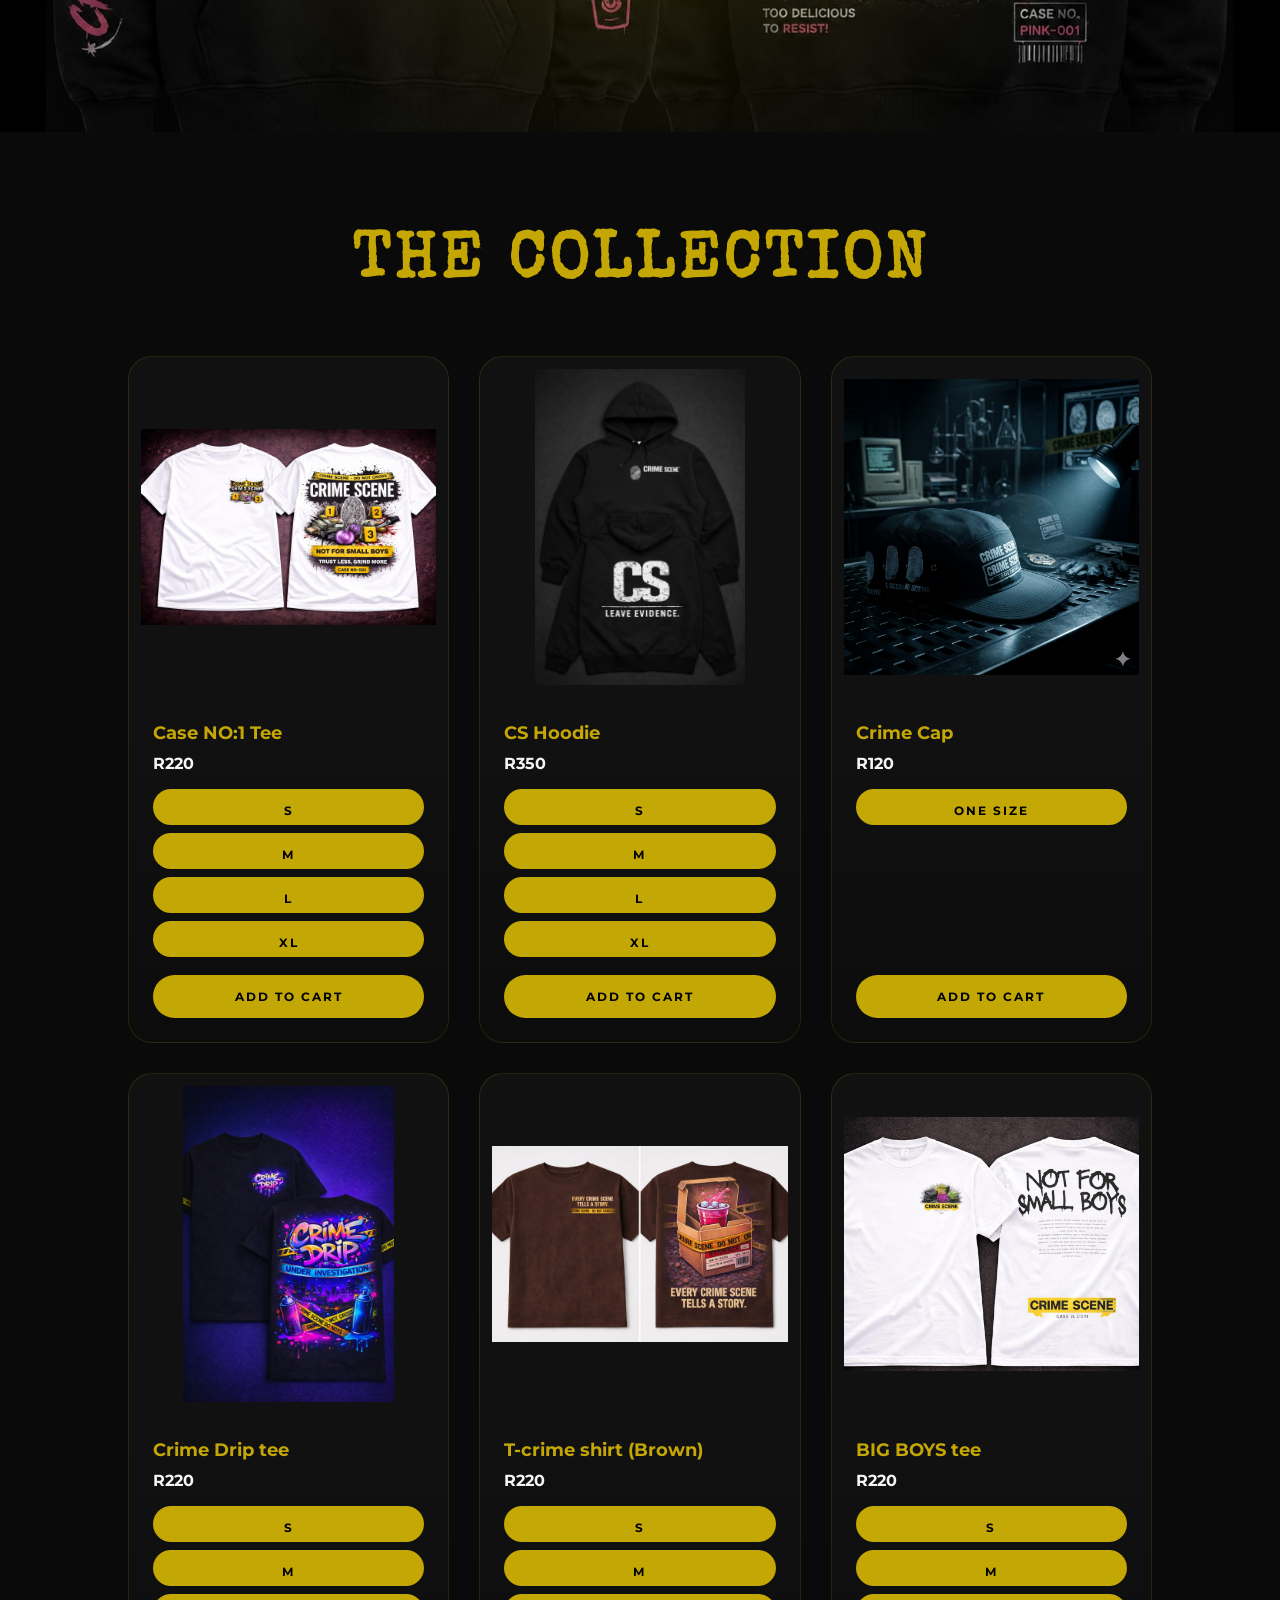
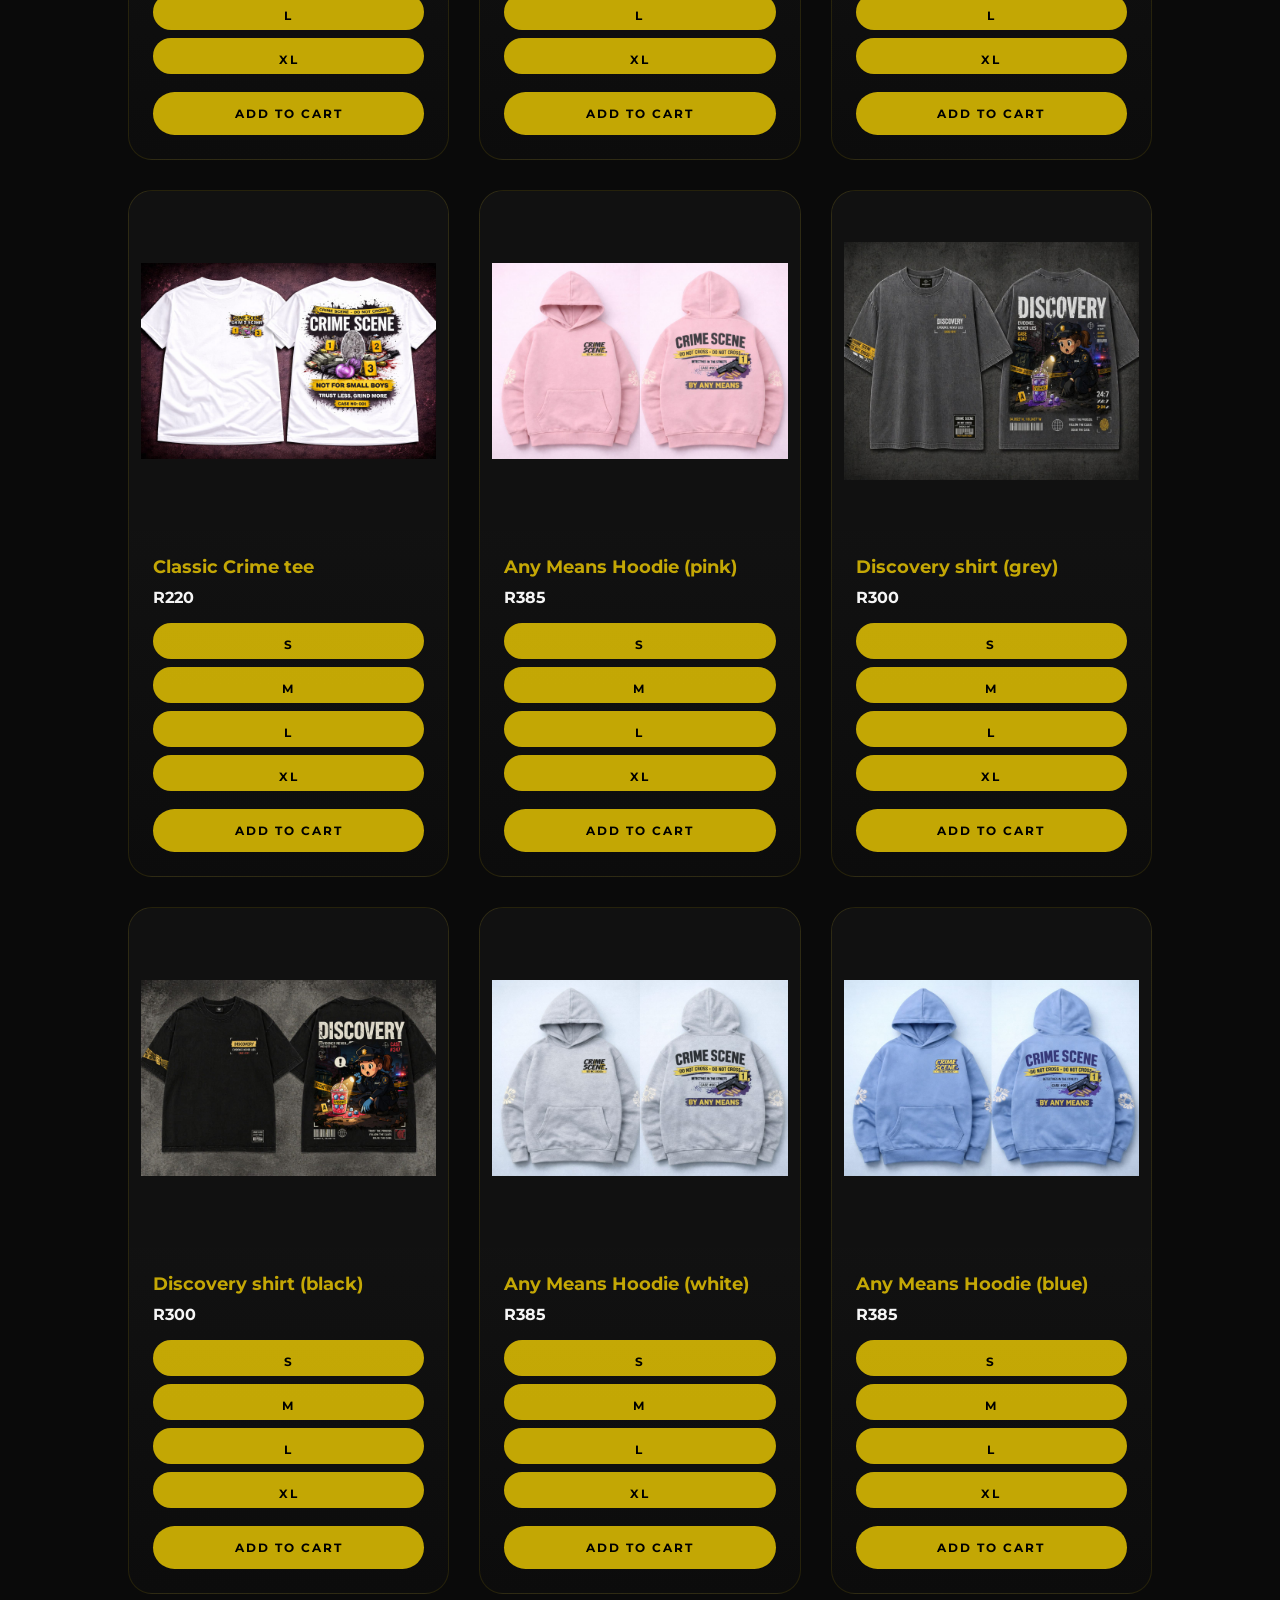
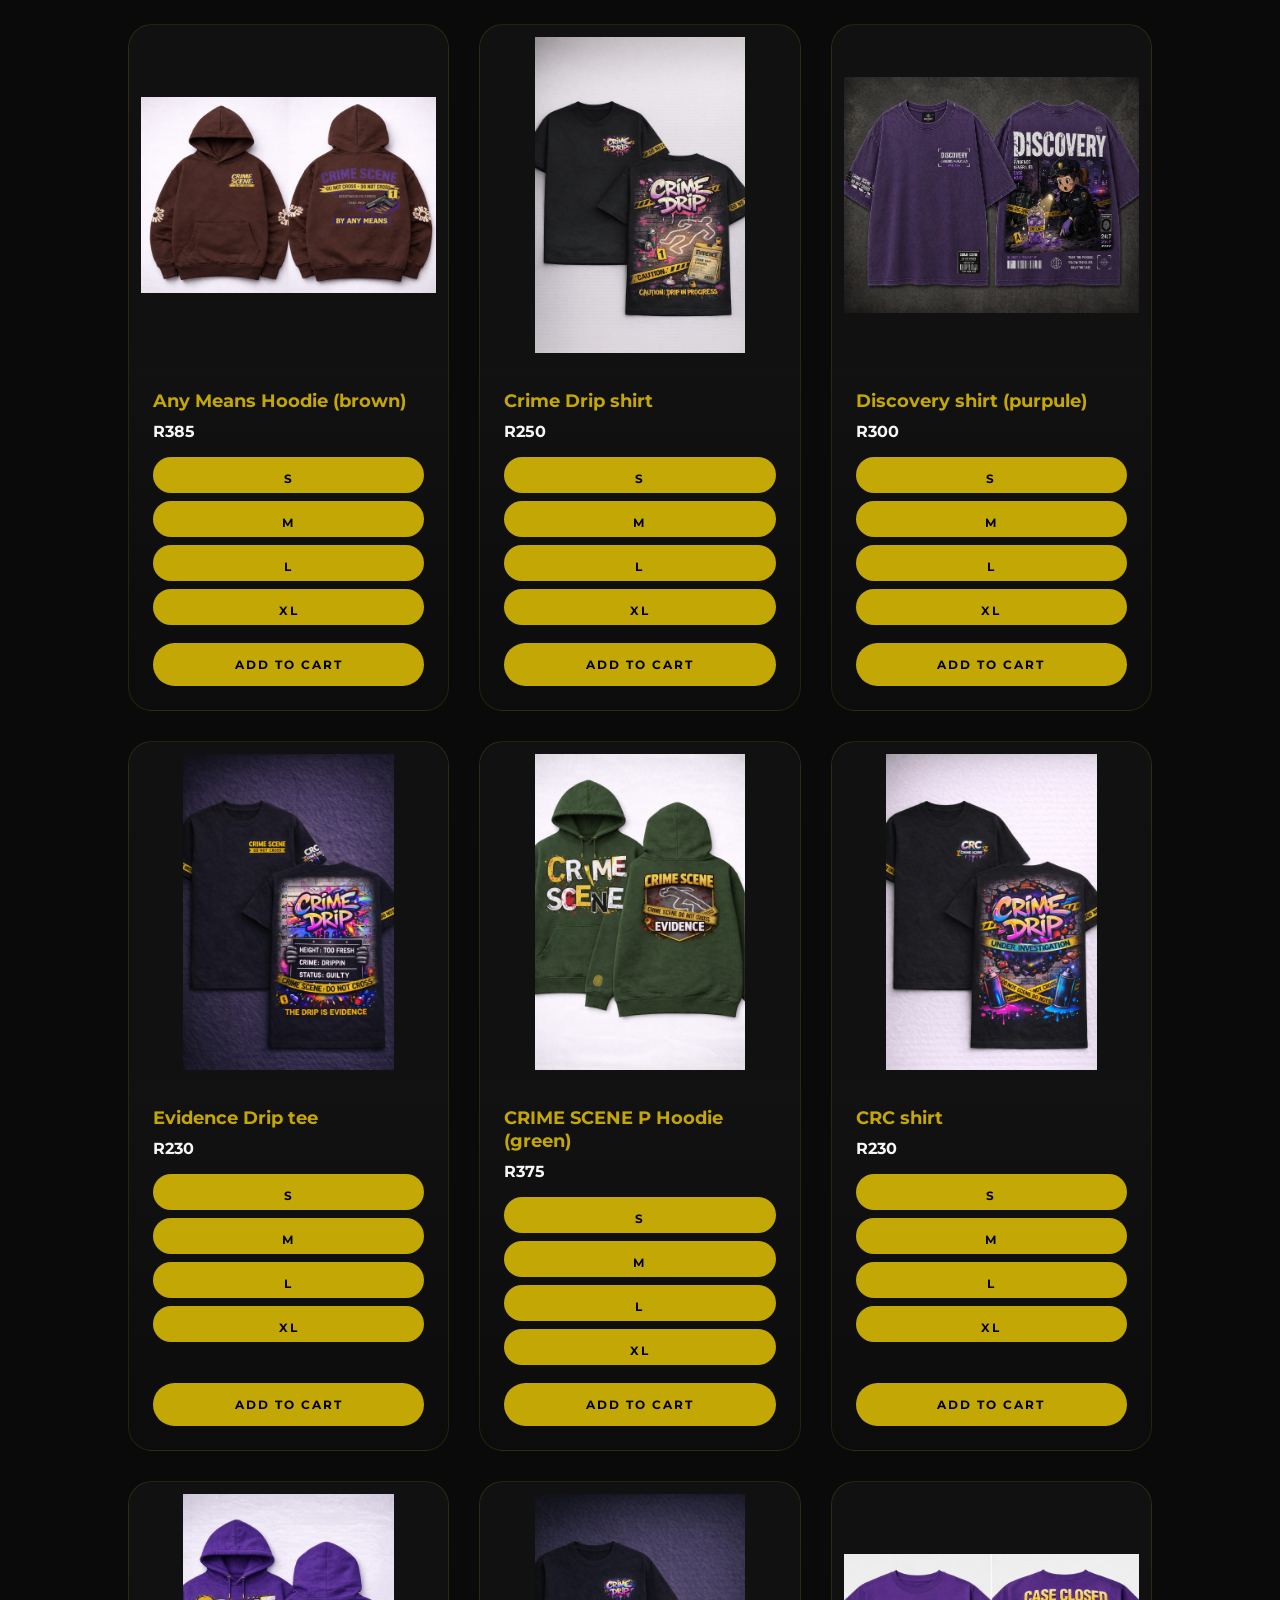
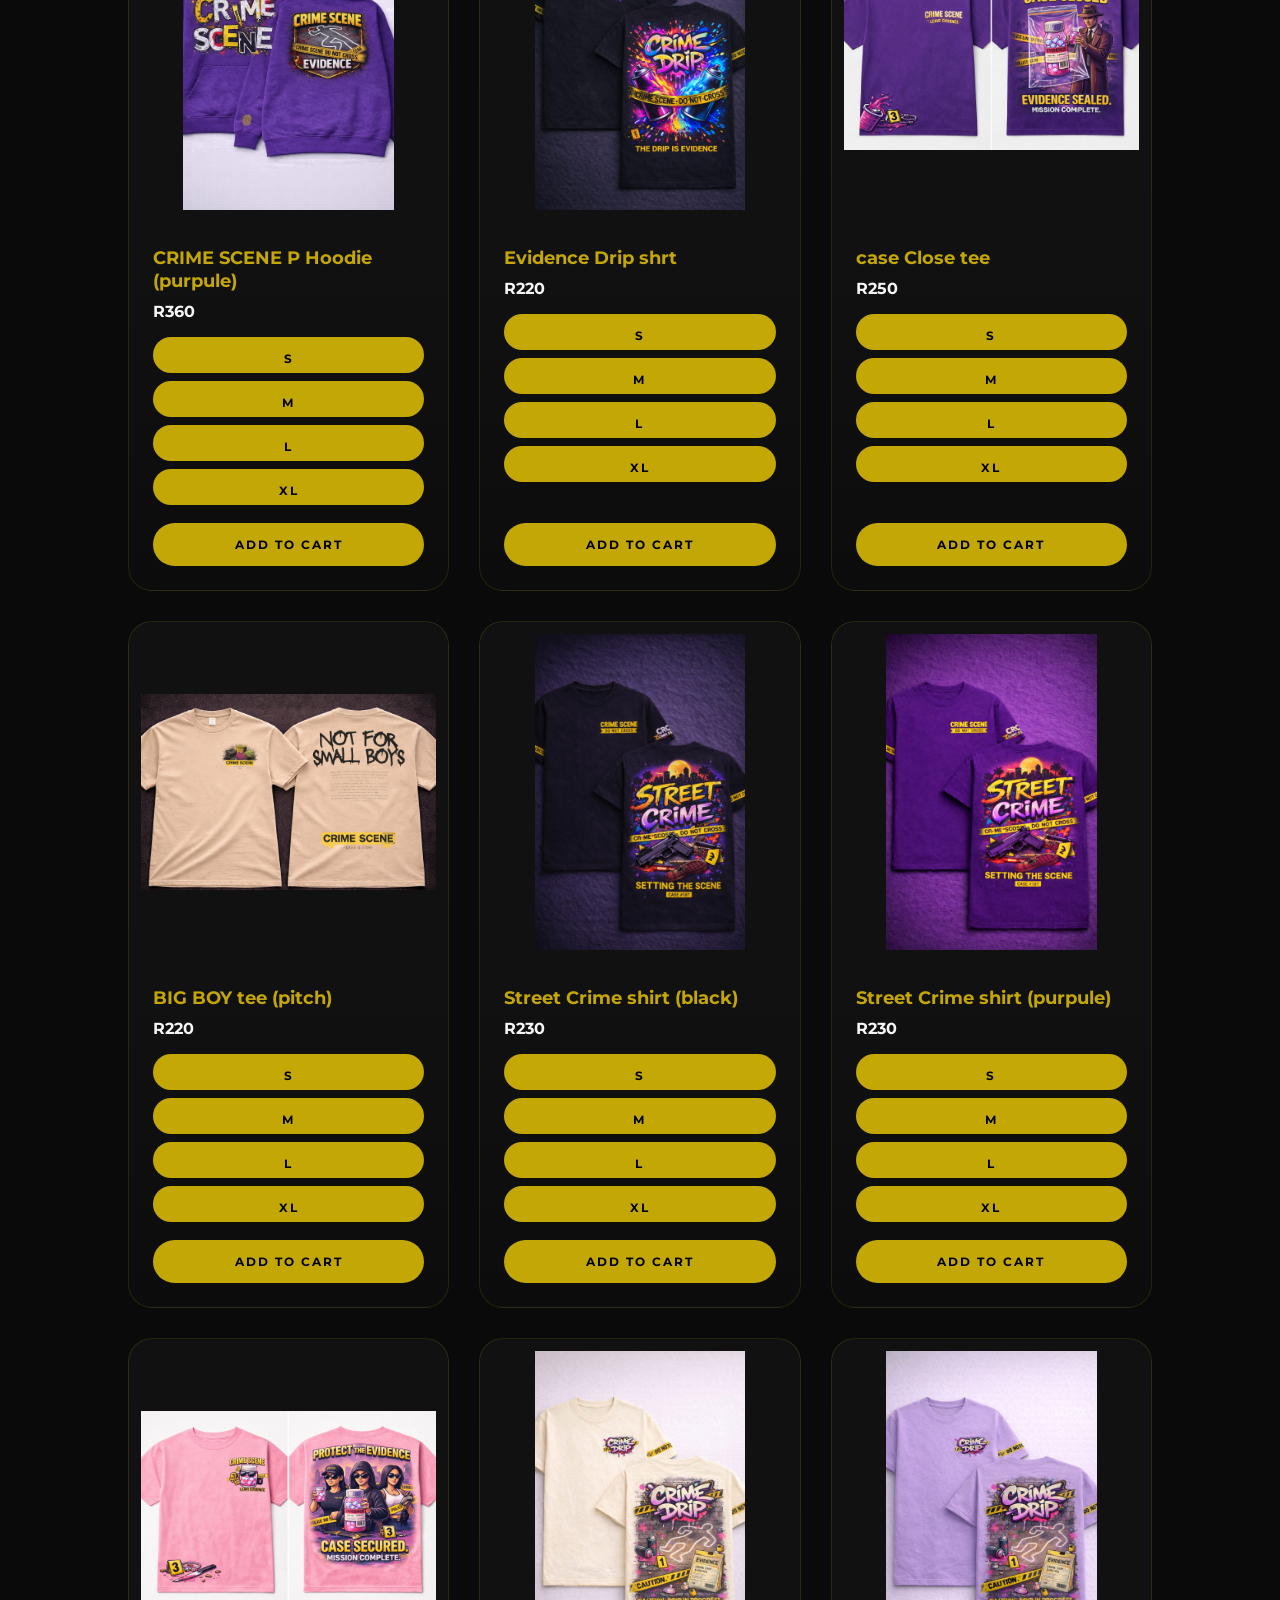
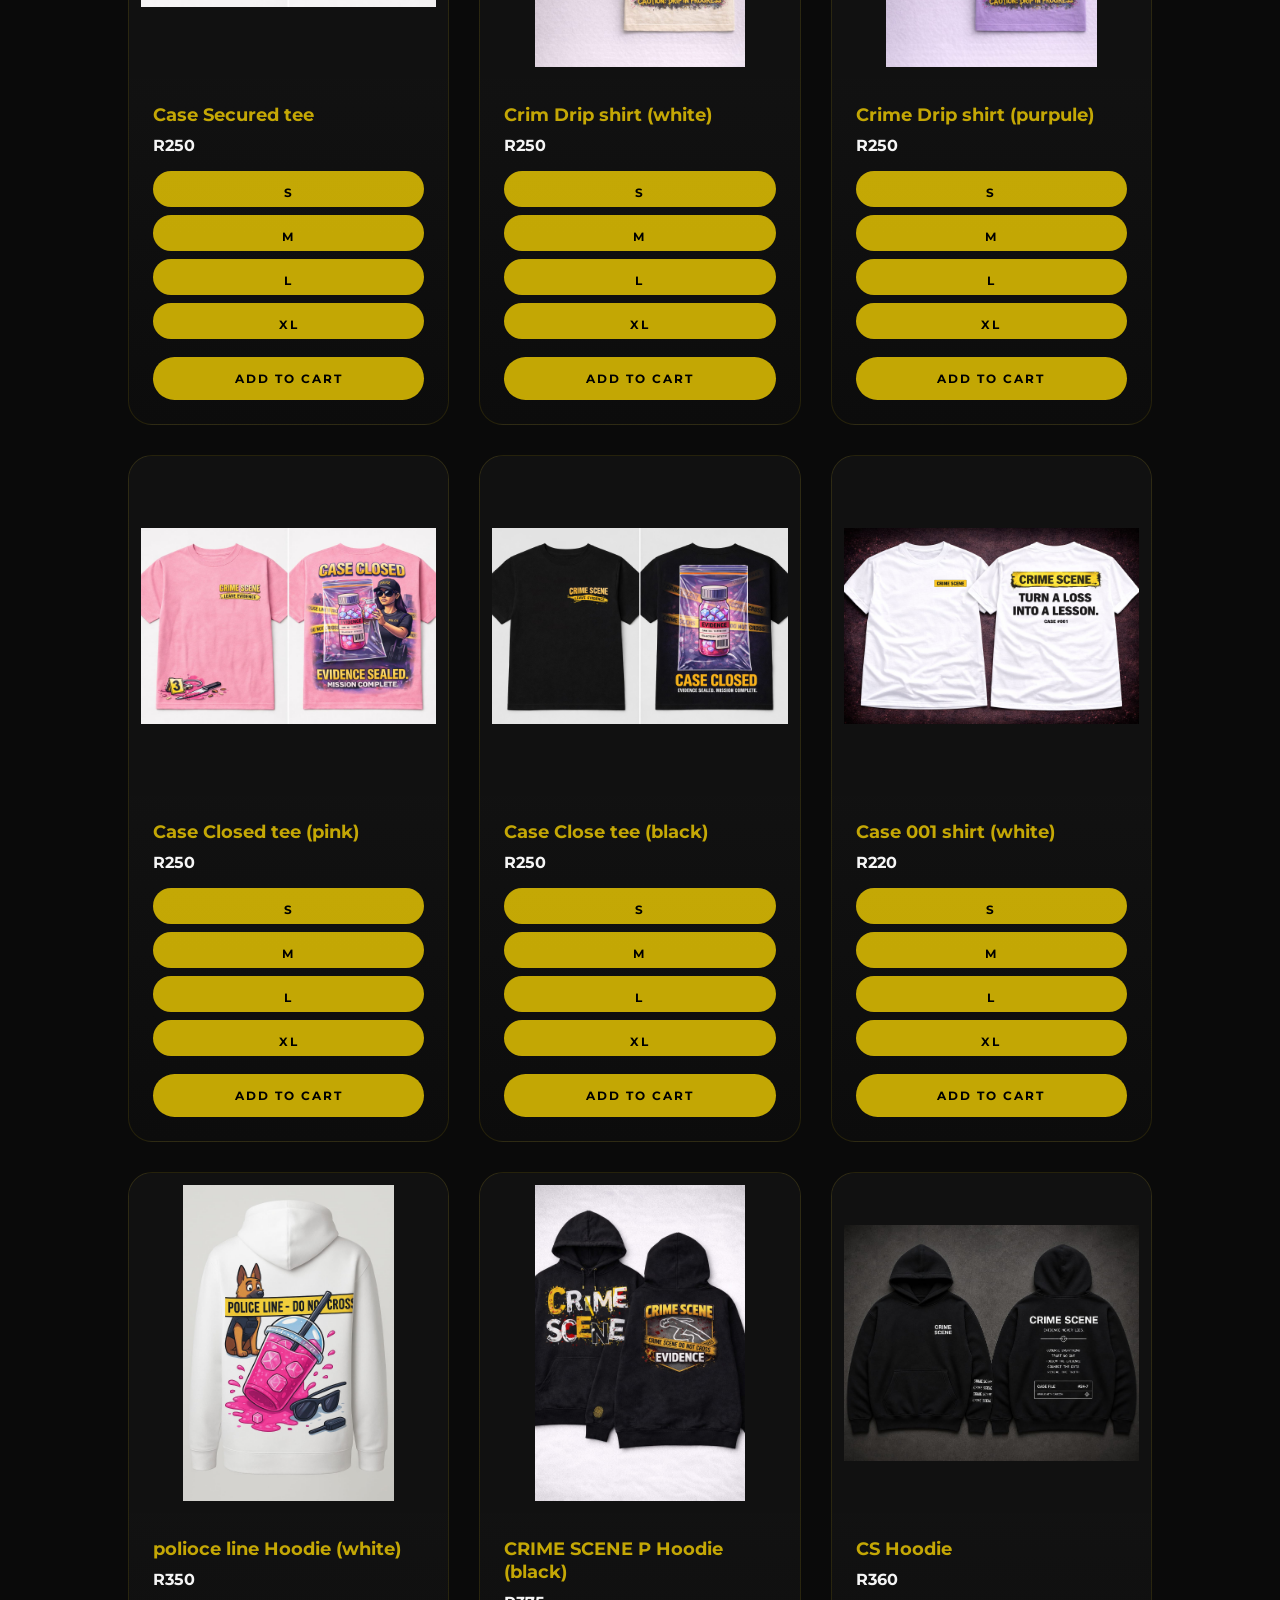
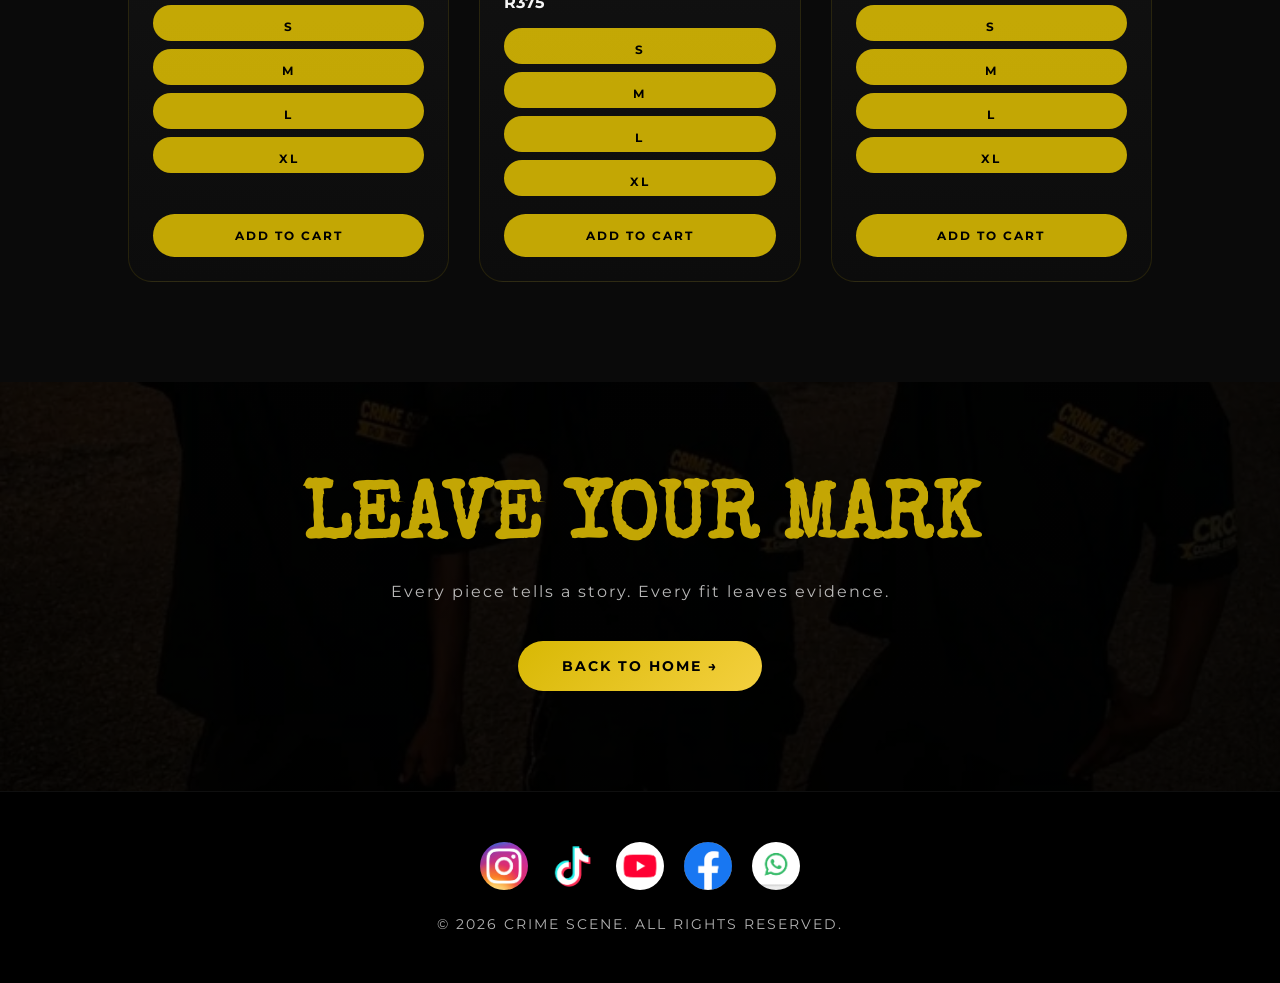
==== commit 447d8d08: "Update shop.html" ====
--- a/shop.html
+++ b/shop.html
@@ -97,23 +97,39 @@
     <p>© 2026 CRIME SCENE. ALL RIGHTS RESERVED.</p>
   </footer>
 
-  <!-- CART TRIGGER -->
-  <button class="cart-trigger" onclick="toggleCart()" aria-label="Open cart">
-    🛒 <span id="cart-count">0</span>
-  </button>
+<!-- CART BUTTON -->
+<button class="cart-trigger" onclick="toggleCart()" aria-label="Open shopping cart">
+  🛒 <span id="cart-count">0</span>
+</button>
 
-  <!-- CART PANEL -->
-  <aside class="cart-panel" id="cart" role="dialog" aria-label="Shopping cart">
-    <div class="cart-panel__head">
-      <h2 class="cart-panel__title">YOUR CART</h2>
-      <button class="cart-panel__close" onclick="toggleCart()" aria-label="Close cart">✕</button>
-    </div>
-    <div class="cart-panel__items" id="cart-items"></div>
-    <div class="cart-panel__foot">
-      <div class="cart-panel__total" id="cart-total"></div>
-      <button class="cart-panel__checkout" onclick="checkoutWhatsApp()">ORDER ON WHATSAPP</button>
-    </div>
-  </aside>
+<!-- CART PANEL -->
+<aside class="cart-panel" id="cart" role="dialog" aria-label="Shopping cart">
+
+  <!-- HEADER -->
+  <header class="cart-panel__header">
+    <h2 class="cart-panel__title">Cart</h2>
+
+    <button class="cart-panel__close"
+            onclick="toggleCart()"
+            aria-label="Close cart">
+      ✕
+    </button>
+  </header>
+
+  <!-- ITEMS -->
+  <div class="cart-panel__items" id="cart-items"></div>
+
+  <!-- FOOTER -->
+  <footer class="cart-panel__footer">
+    <div class="cart-panel__total" id="cart-total"></div>
+
+    <button class="cart-panel__checkout"
+            onclick="checkoutWhatsApp()">
+      Checkout
+    </button>
+  </footer>
+
+</aside>
 
   <script src="js/product.js"></script>
 
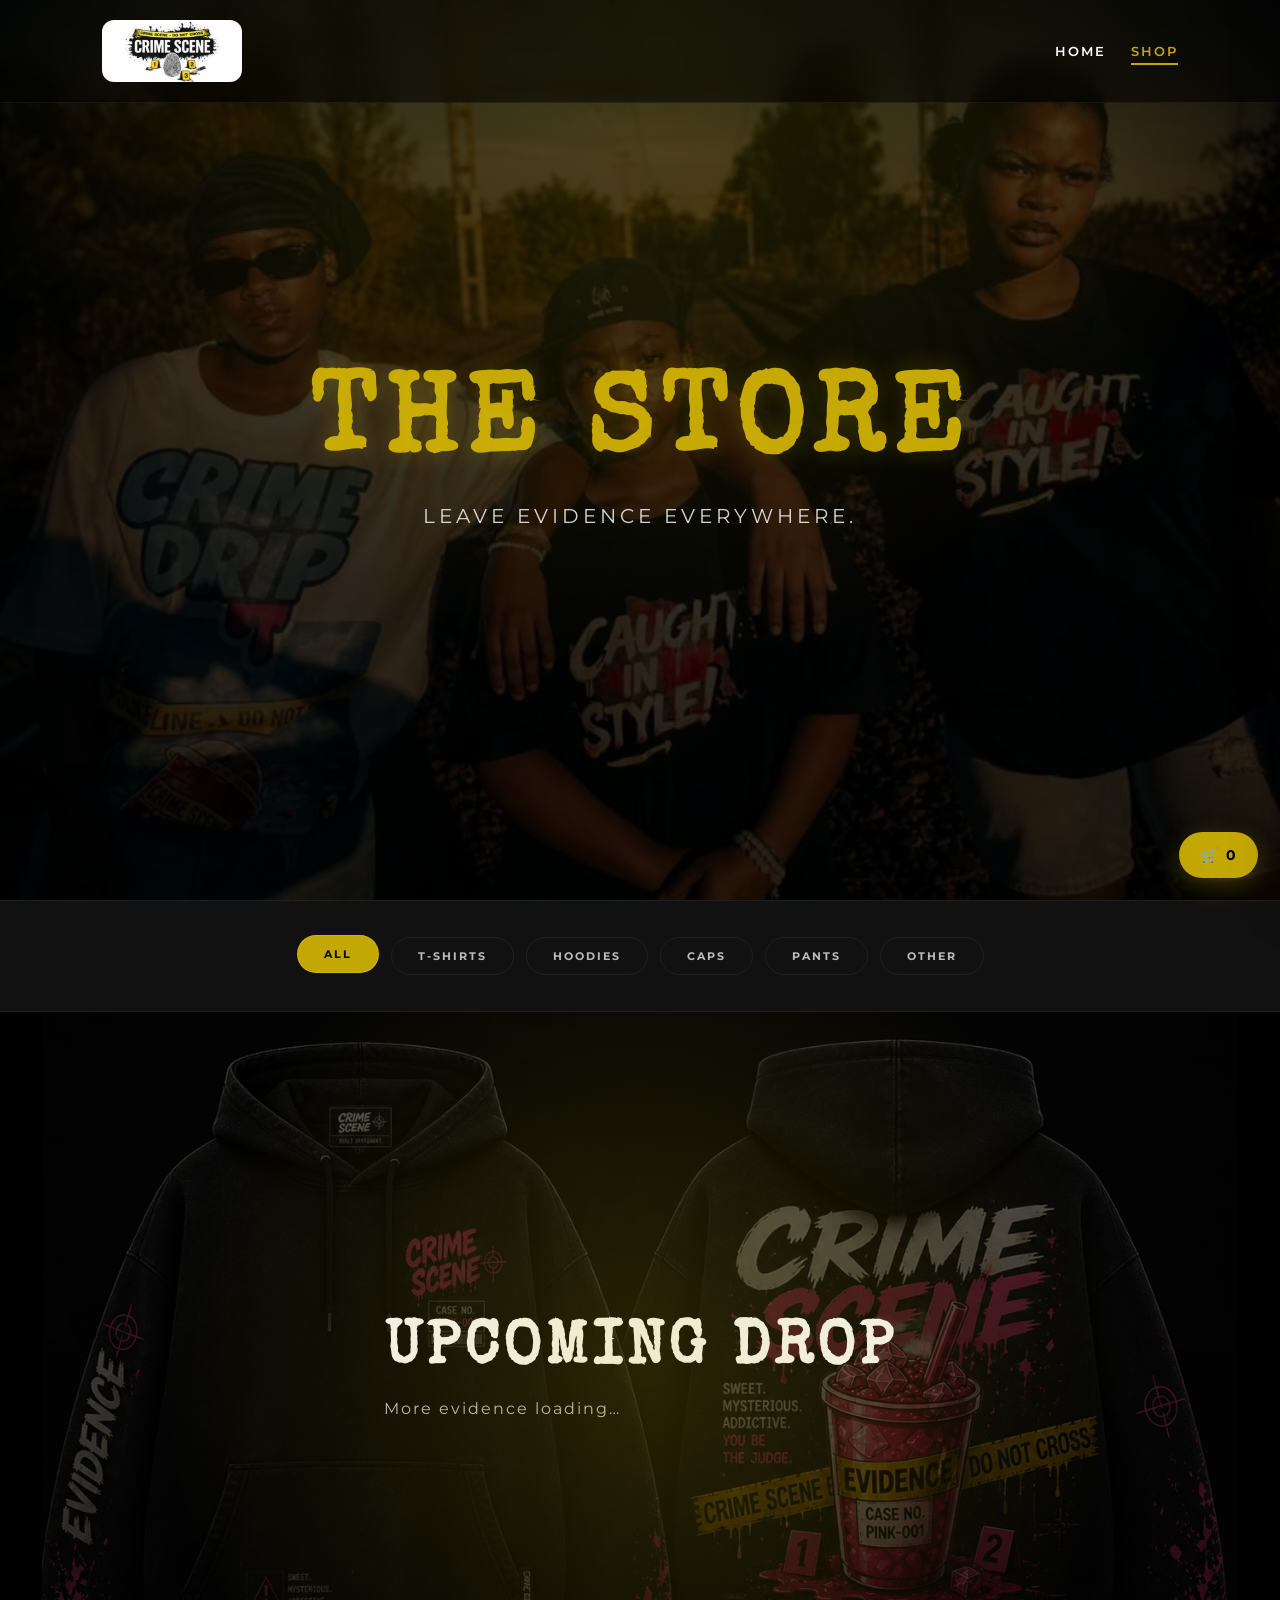
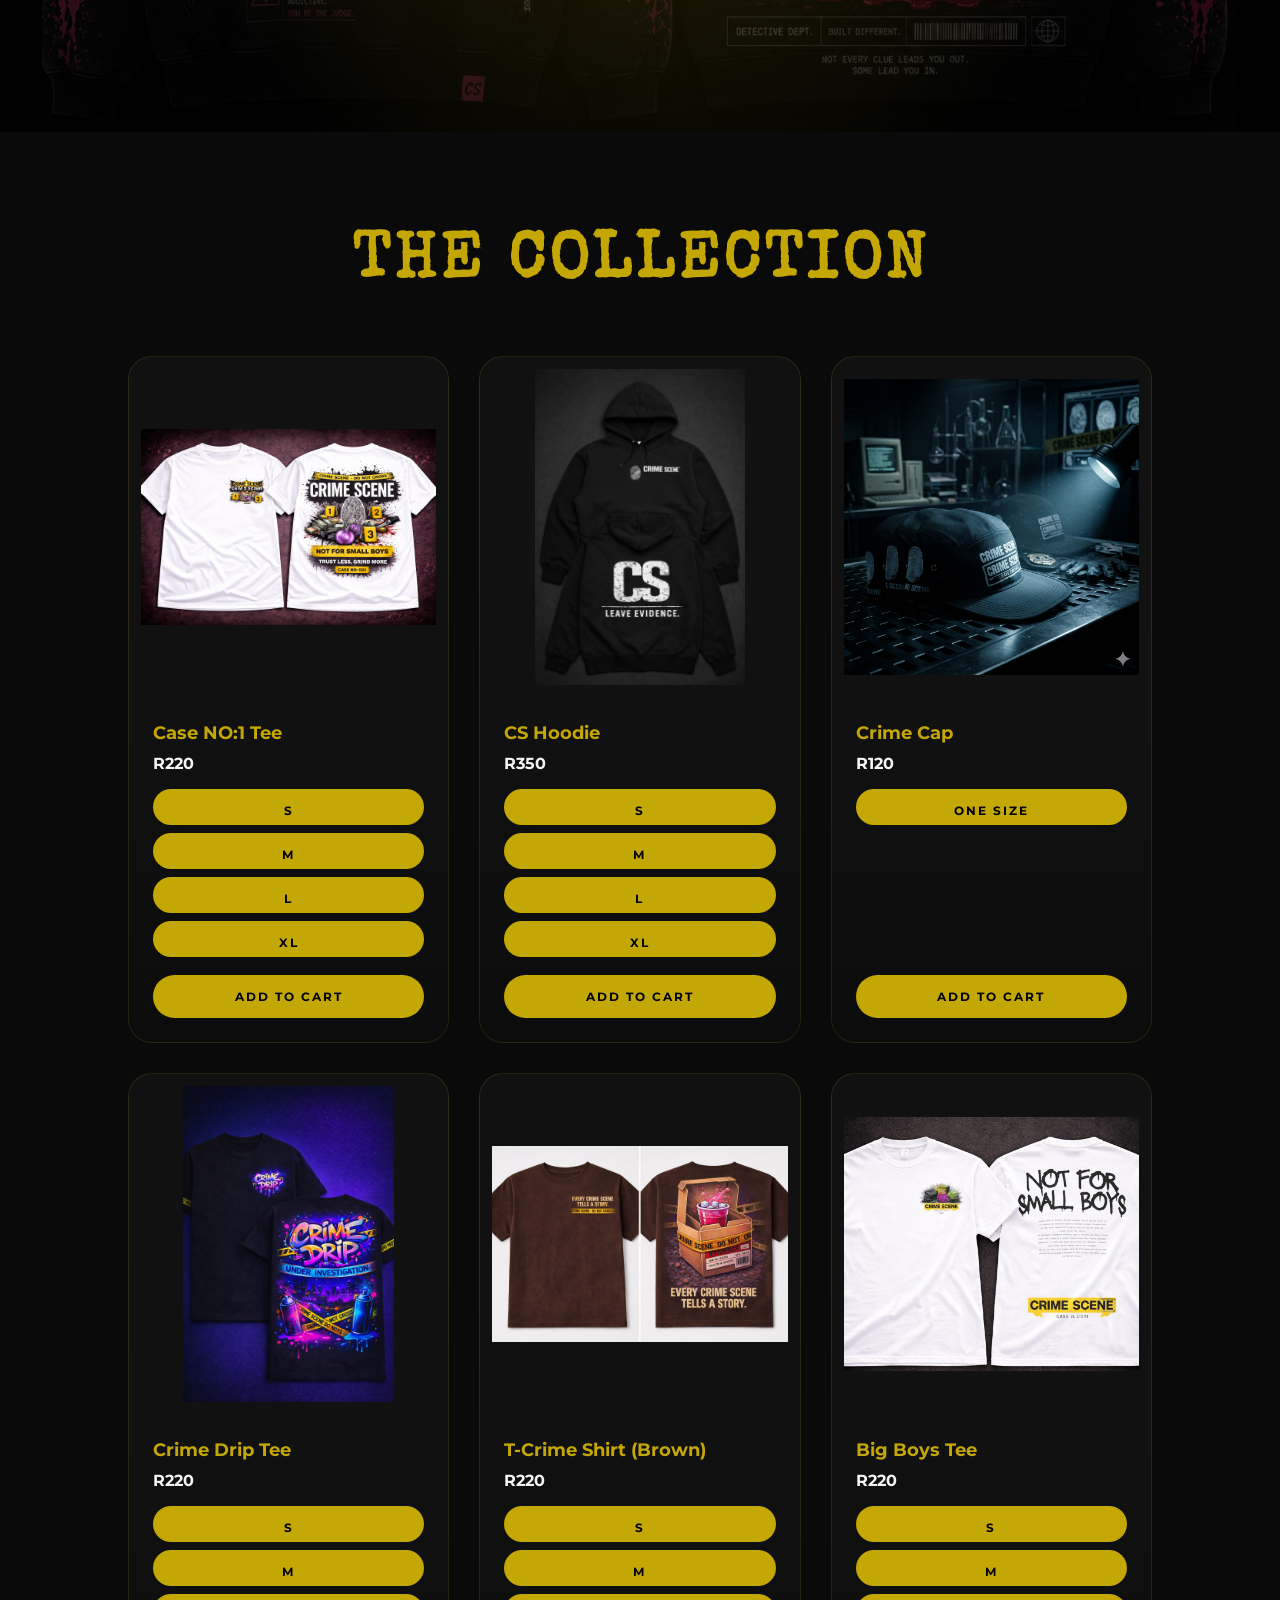
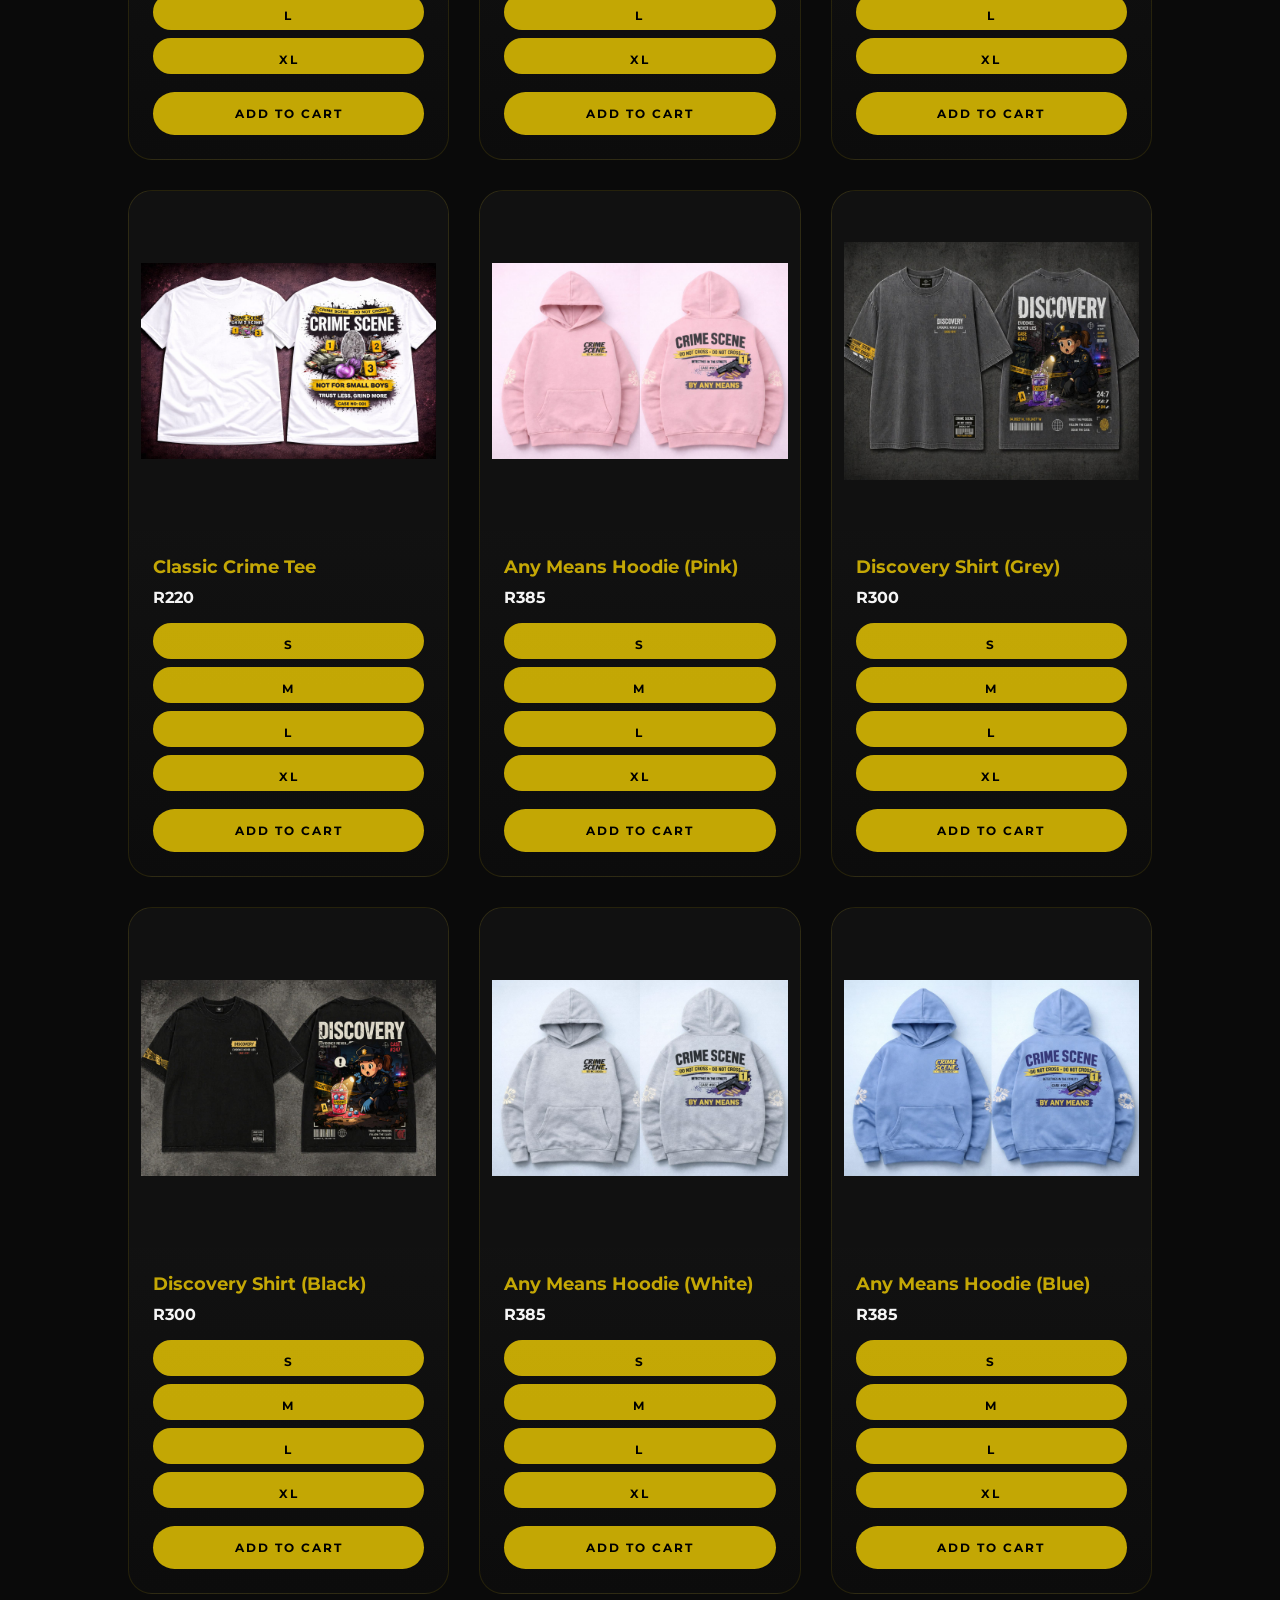
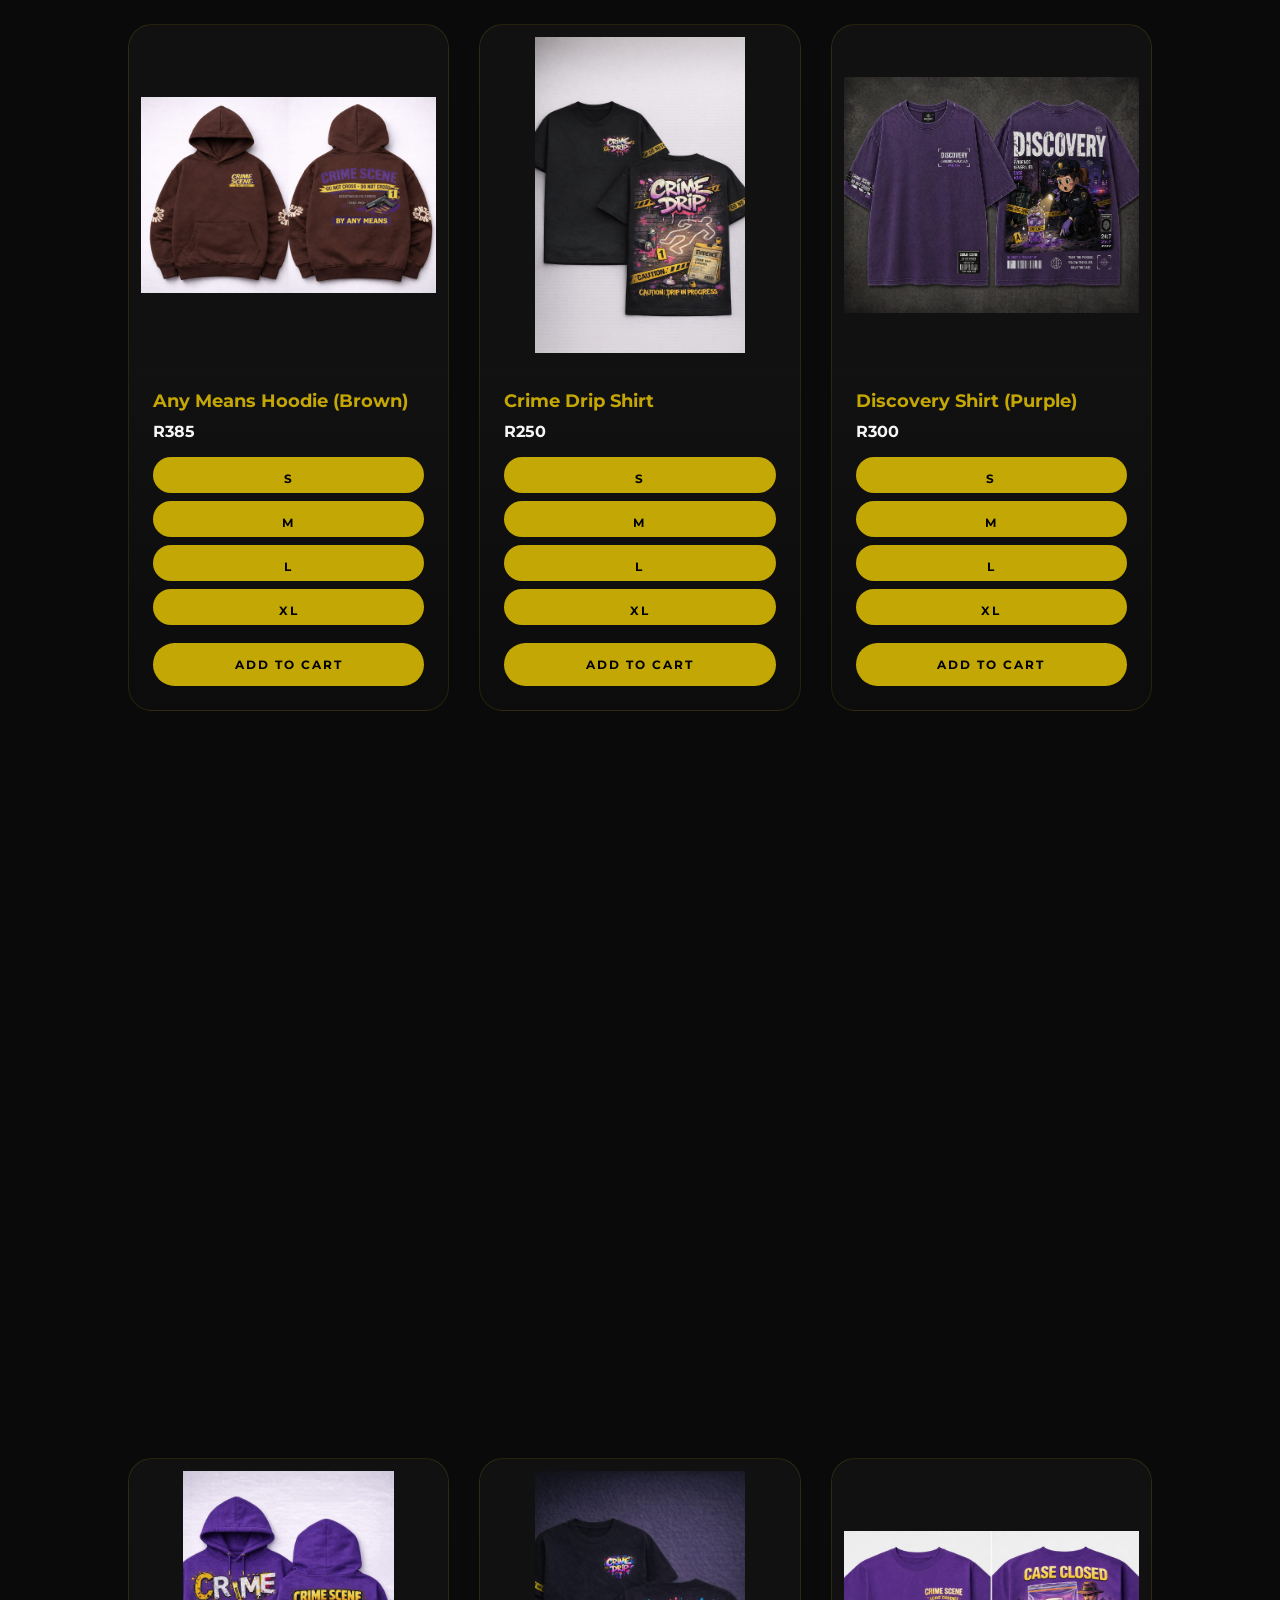
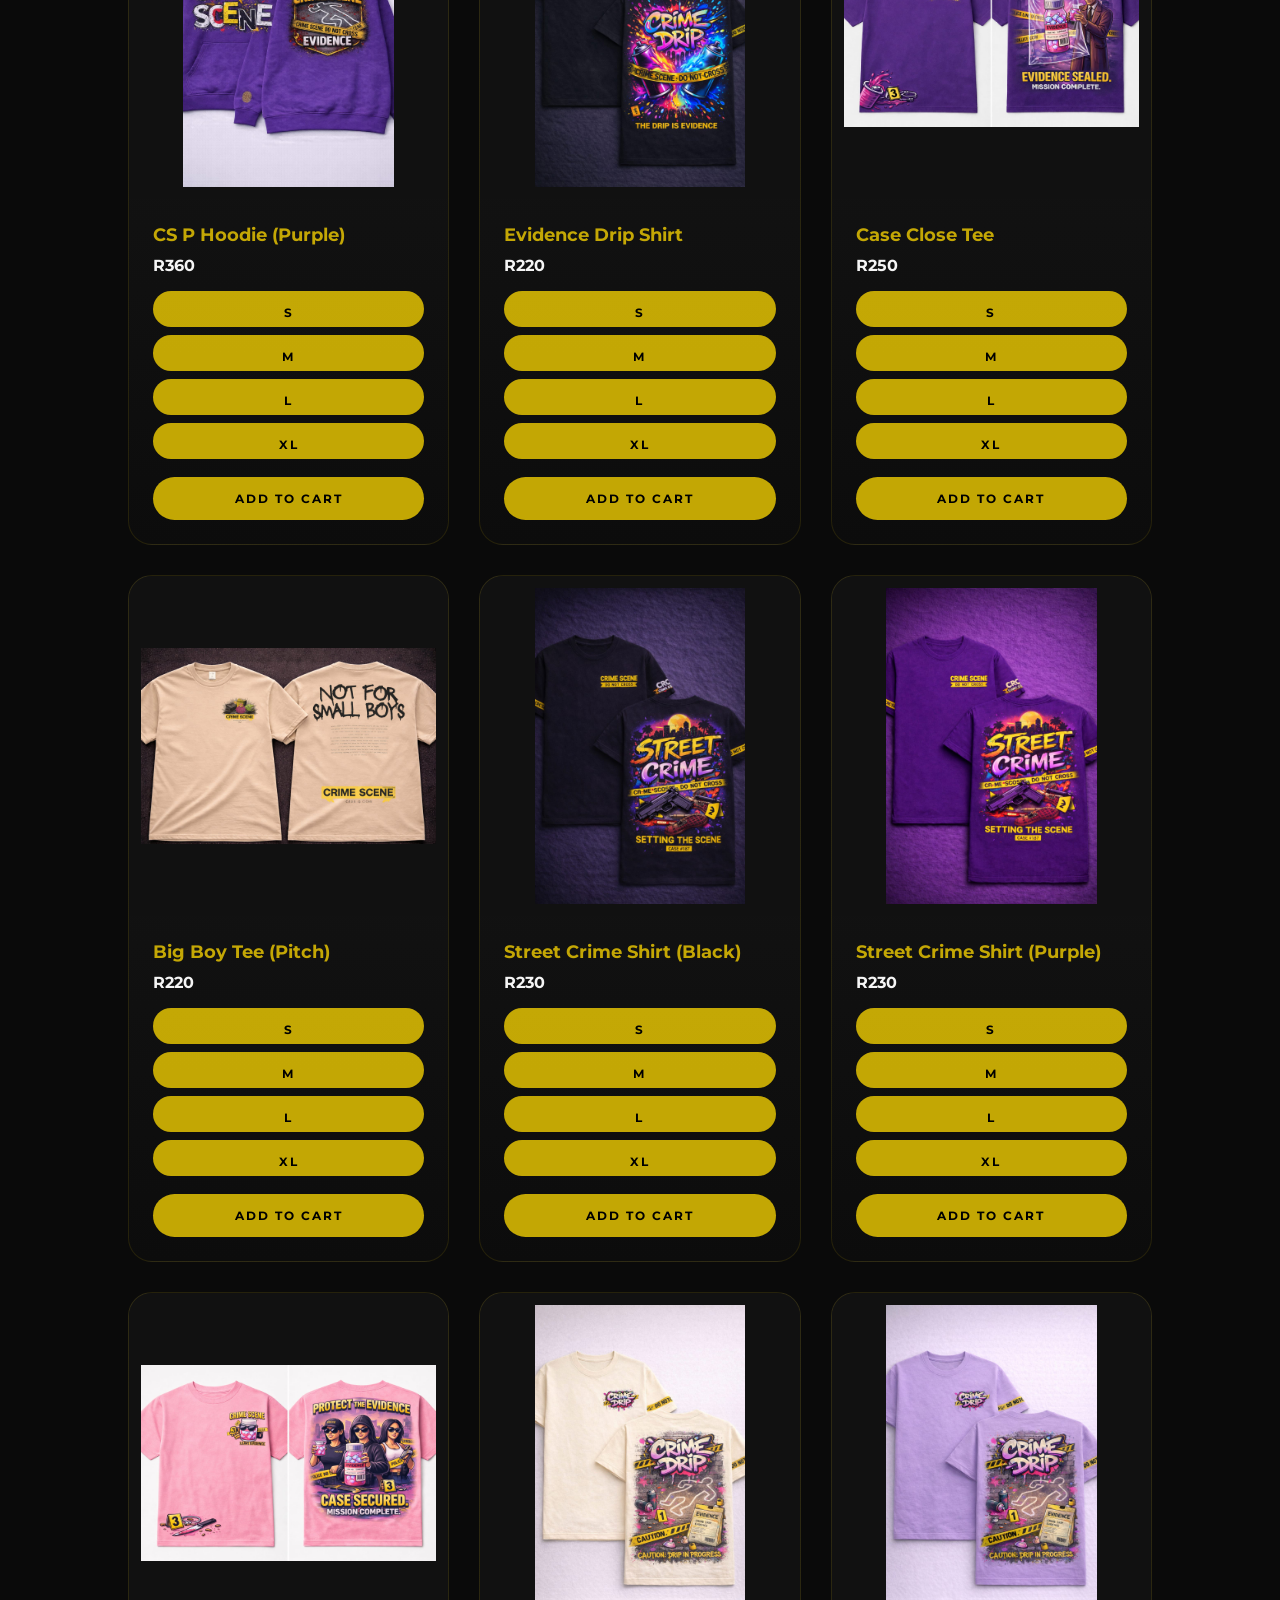
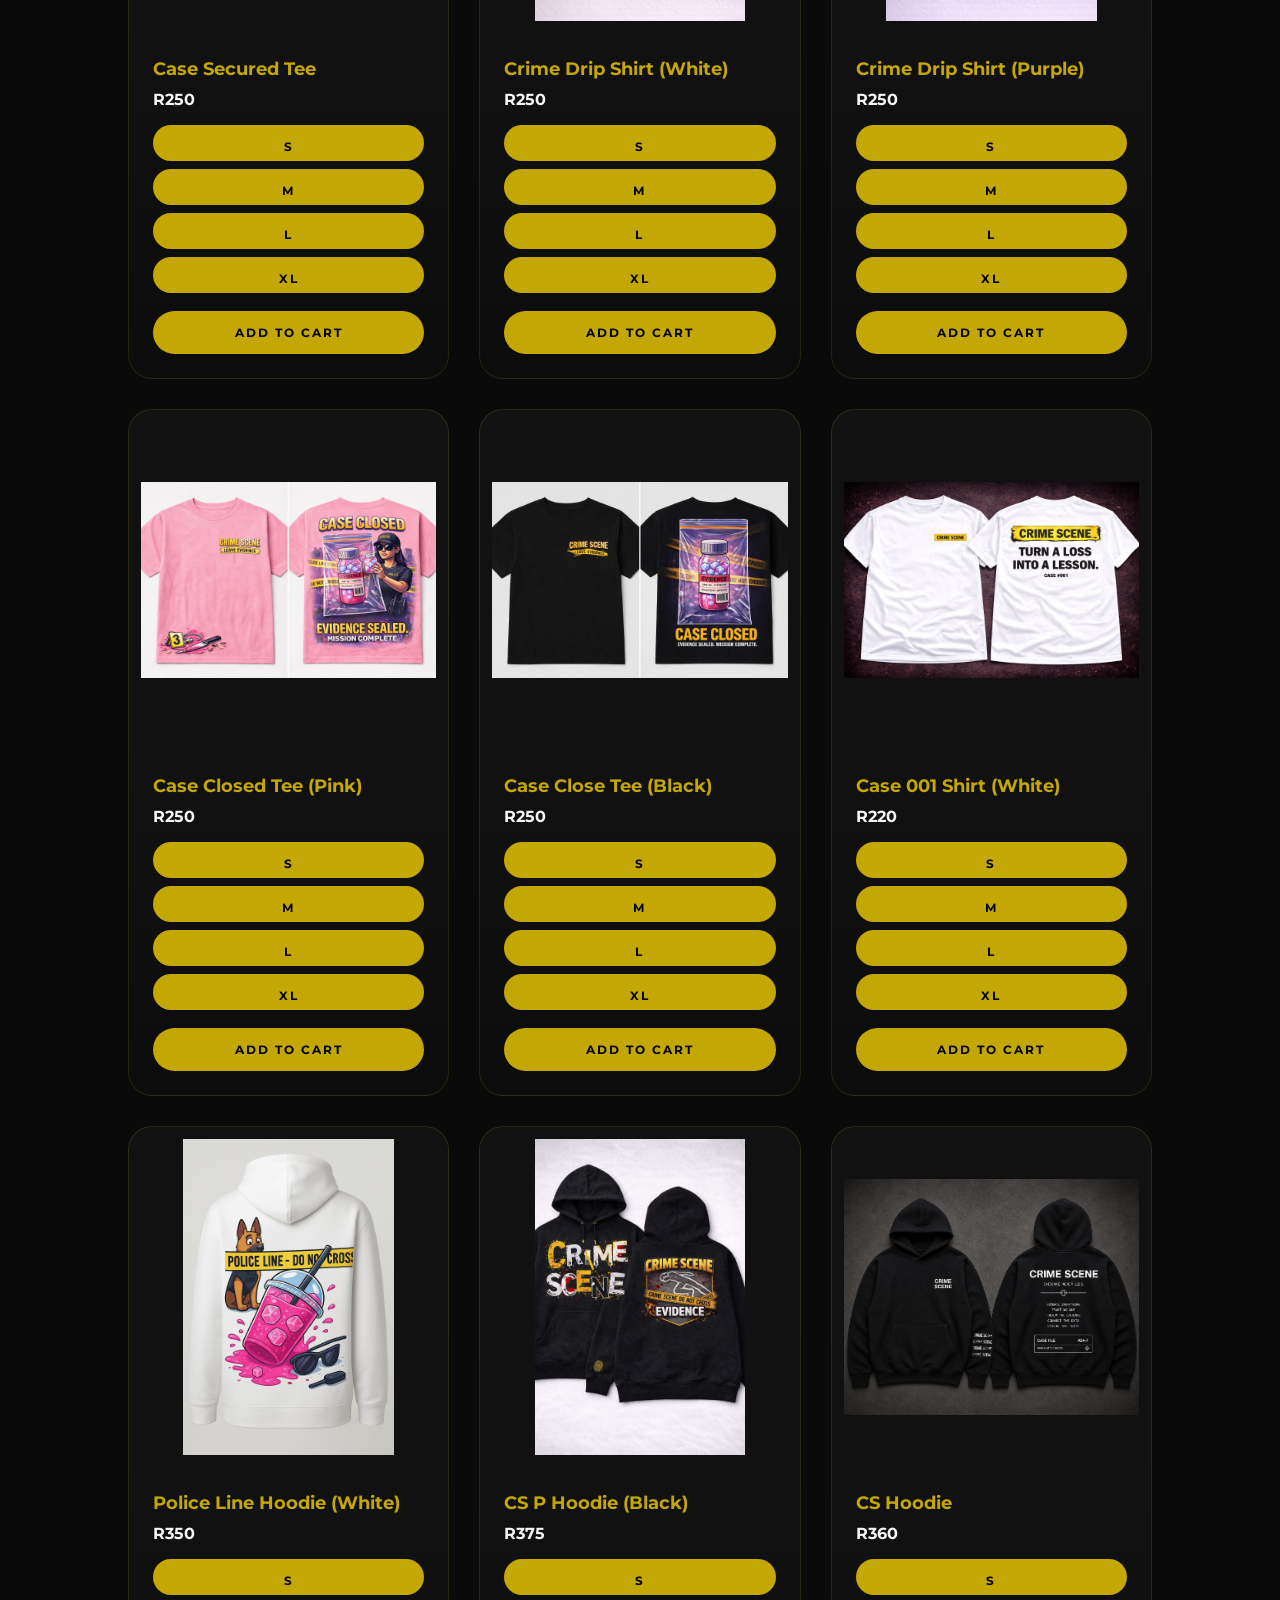
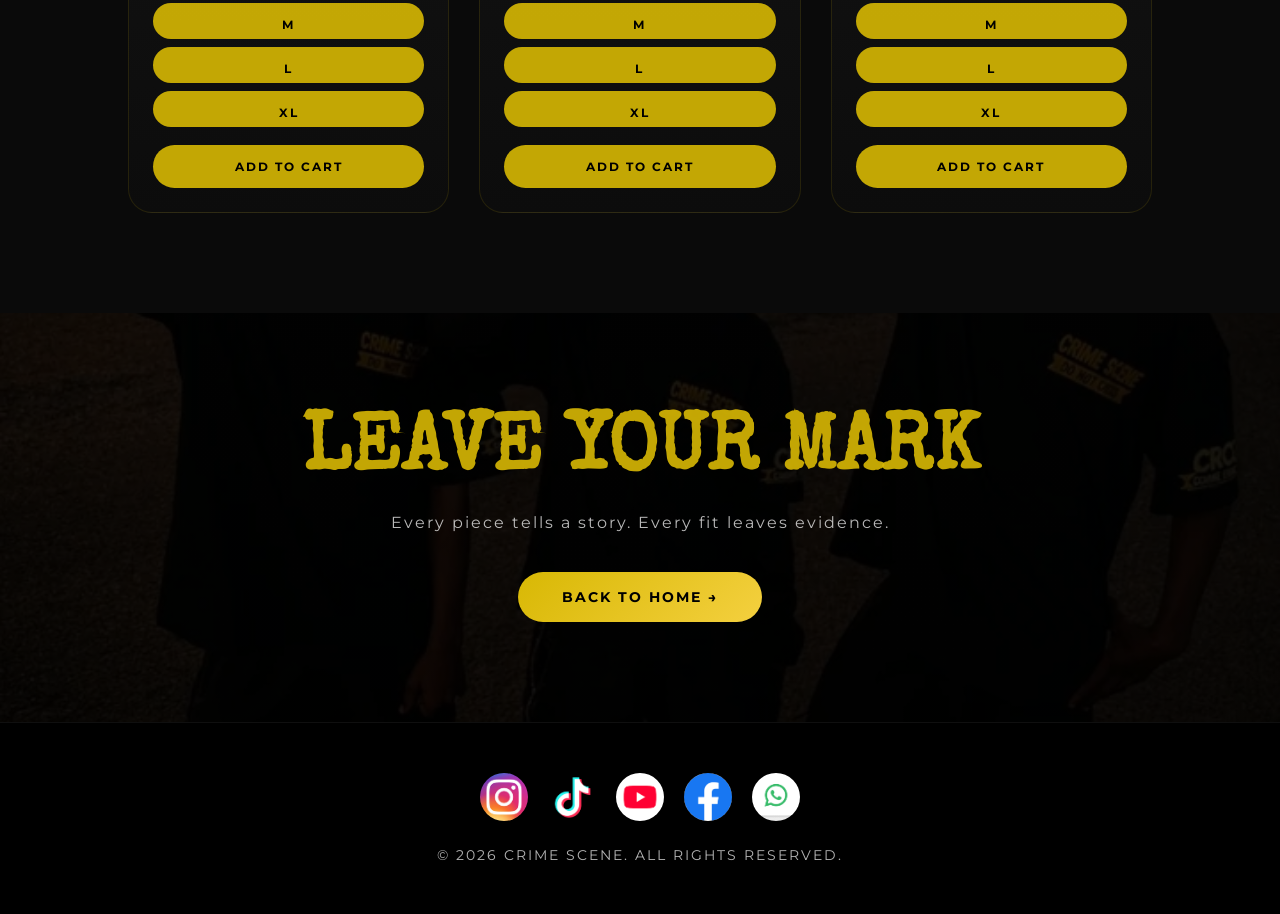
==== commit 12a2ff11: "Update shop.html" ====
--- a/shop.html
+++ b/shop.html
@@ -36,7 +36,6 @@
     <div class="hero-content">
       <h1>THE STORE</h1>
       <p>Leave Evidence Everywhere.</p>
-      <a href="#products-container" class="cta-btn">SHOP NOW</a>
     </div>
   </section>
 
